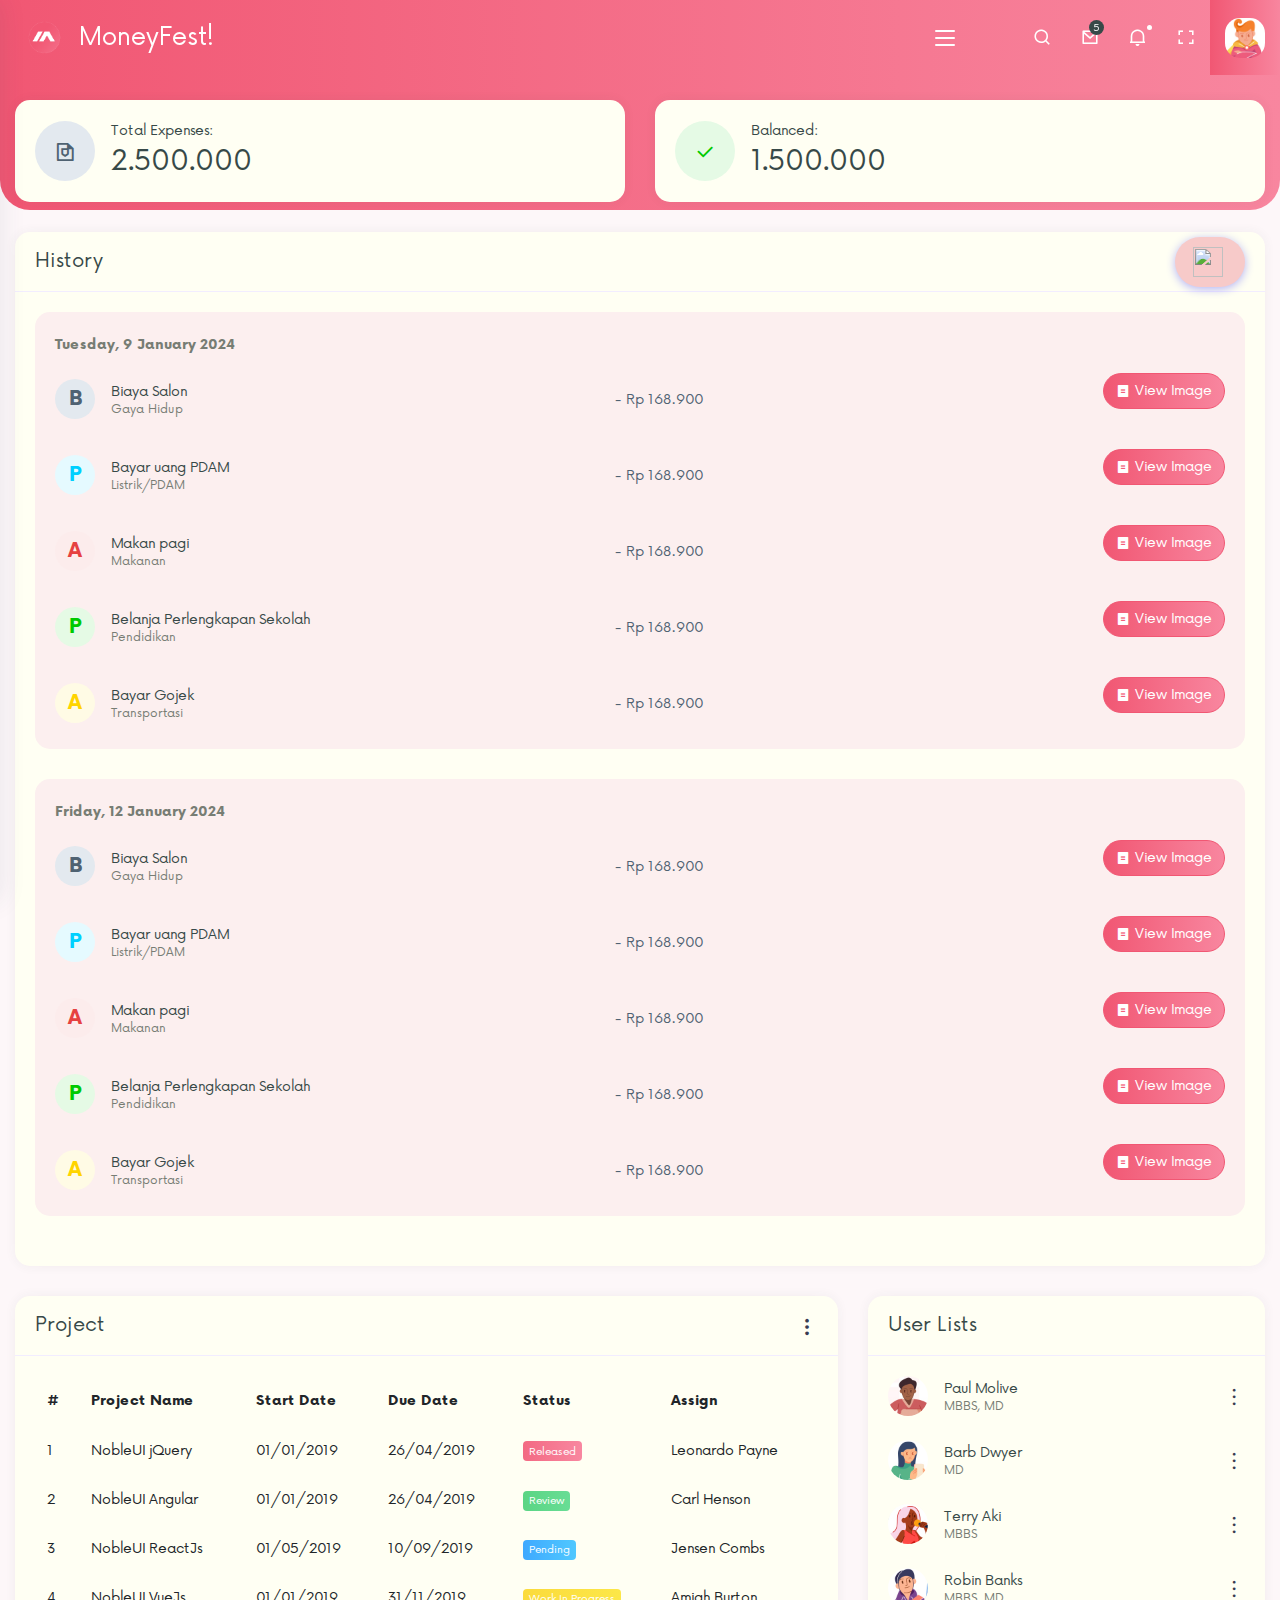
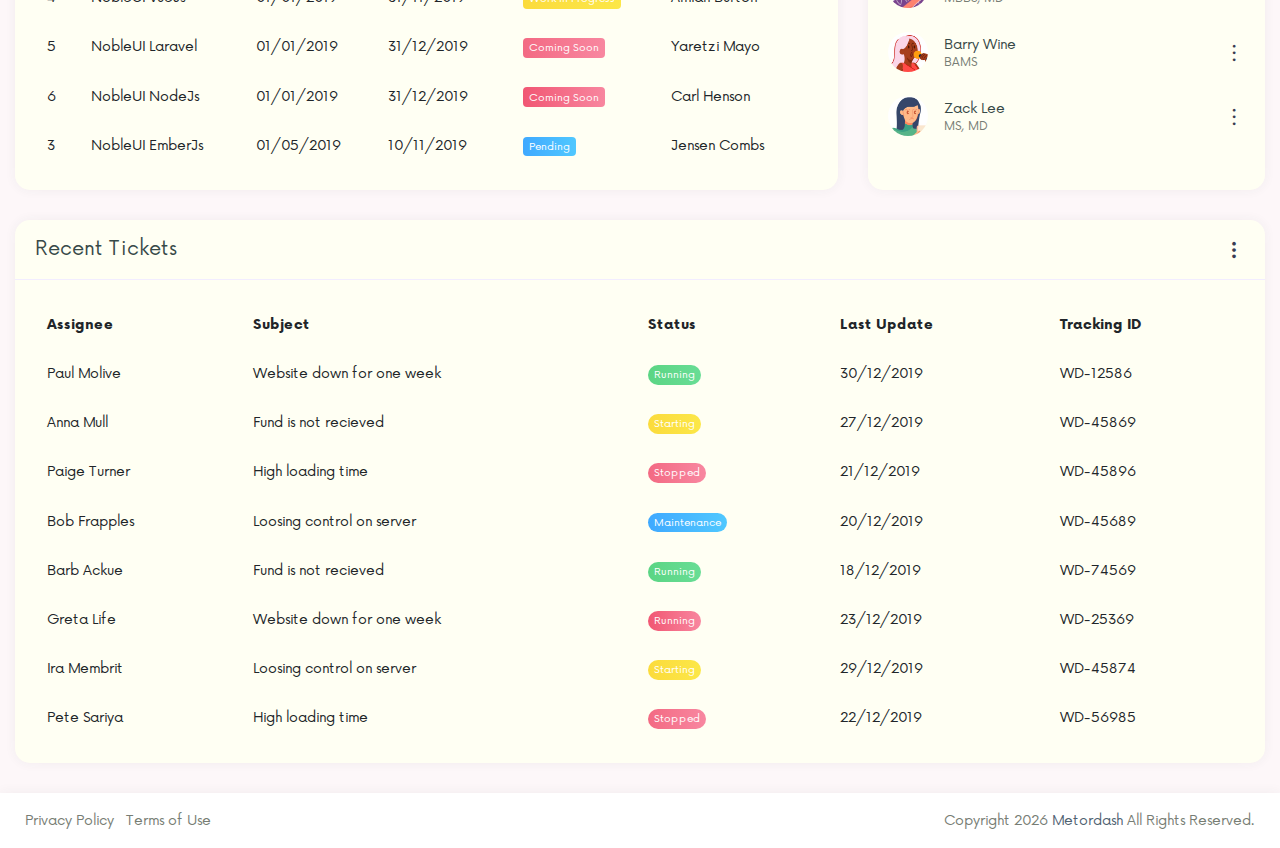
==== MoneyFest!/MoneyFest!/expenses.html @ 71929309 "First commit MoneyFest!" ====
<!doctype html>
<html lang="en">
   <head>
      <!-- Required meta tags -->
      <meta charset="utf-8">
      <meta name="viewport" content="width=device-width, initial-scale=1, shrink-to-fit=no">
      <title>MoneyFest! - Smart Financial Management</title>
      <!-- Favicon -->
      <link rel="shortcut icon" href="images/favicon.ico" />
      <!-- Bootstrap CSS -->
      <link rel="stylesheet" href="css/bootstrap.min.css">
      <!-- Typography CSS -->
      <link rel="stylesheet" href="css/typography.css">
      <!-- Style CSS -->
      <link rel="stylesheet" href="css/style.css">
      <!-- Responsive CSS -->
      <link rel="stylesheet" href="css/responsive.css">
   </head>
   <body class="header-top-bg">
      <!-- loader Start -->
      <div id="loading">
         
      </div>
      <!-- loader END -->
      <!-- Wrapper Start -->
      <div class="wrapper">
      <!-- Sidebar  -->
      <div class="iq-sidebar">
         <div class="iq-sidebar-logo d-flex justify-content-between">
            <a href="index.html">
            <img src="images/logo.gif" class="img-fluid" alt="">
            <span>MoneyFest!</span>
            </a>
            <div class="iq-menu-bt align-self-center">
               <div class="wrapper-menu">
                  <div class="line-menu half start"></div>
                  <div class="line-menu"></div>
                  <div class="line-menu half end"></div>
               </div>
            </div>
         </div>
         <div id="sidebar-scrollbar">
               <nav class="iq-sidebar-menu">
                  <ul id="iq-sidebar-toggle" class="iq-menu">
                     <li class="iq-menu-title"><i class="ri-separator"></i><span>Main</span></li>
                     <li><a href="index.html" class="iq-waves-effect"><i class="las la-home"></i><span>Home</span></a></li>
                     <li class="active">
                        <a href="#FinancialReporting" class="iq-waves-effect collapsed" data-toggle="collapse" aria-expanded="true"><i class="las la-check-square"></i><span>Financial Reporting</span><i class="ri-arrow-right-s-line iq-arrow-right"></i></a>                   
                        <ul id="FinancialReporting" class="iq-submenu collapse" data-parent="#iq-sidebar-toggle">
                           <li><a href="income.html">Income</a></li>
                           <li class="active"><a href="expenses.html">Expenses</a></li>
                           <li><a href="debts.html">Debts</a></li>
                           <li><a href="receivables.html">Receivables</a></li>
                           <li><a href="saving.html">Saving Funds</a></li>
                        </ul>
                     </li>
                     <li><a href="Reports.html" class="iq-waves-effect"><i class="las la-file-contract"></i><span>Financial Reports</span></a></li>
                     <li><a href="Analysis.html" class="iq-waves-effect"><i class="las la-chart-bar"></i><span>Financial Analysis</span></a></li>
                     <li><a href="forum.html" class="iq-waves-effect"><i class="las la-user-tie"></i><span>Discussion Forum</span></a></li>
                     <li><a href="chat.html" class="iq-waves-effect"><i class="las la-sms"></i><span>Expert Consultation</span></a></li>
                     <li>
                        <a href="#mailbox" class="iq-waves-effect collapsed" data-toggle="collapse" aria-expanded="false"><i class="las la-envelope-open"></i><span>Email</span><i class="ri-arrow-right-s-line iq-arrow-right"></i></a>
                        <ul id="mailbox" class="iq-submenu collapse" data-parent="#iq-sidebar-toggle">
                           <li><a href="app/index.html">Inbox</a></li>
                           <li><a href="app/email-compose.html">Email Compose</a></li>
                        </ul>
                     </li>
                        <li><a href="todo.html" class="iq-waves-effect"><i class="las la-check-square"></i><span>Todo</span></a></li>
                     <li>
                        <a href="#user-info" class="iq-waves-effect collapsed" data-toggle="collapse" aria-expanded="false"><i class="las la-user-tie"></i><span>User</span><i class="ri-arrow-right-s-line iq-arrow-right"></i></a>
                        <ul id="user-info" class="iq-submenu collapse" data-parent="#iq-sidebar-toggle">
                           <li><a href="profile.html">User Profile</a></li>
                           <li><a href="profile-edit.html">User Edit</a></li>
                           <li><a href="add-user.html">User Add</a></li>
                           <li><a href="user-list.html">User List</a></li>
                        </ul>
                     </li>
                     <li><a href="calendar.html" class="iq-waves-effect"><i class="las la-calendar"></i><span>Calendar</span></a></li>
                     <li><a href="chat.html" class="iq-waves-effect"><i class="las la-sms"></i><span>Chat</span></a></li>
                     <li>
                        <a href="#ecommerce" class="iq-waves-effect collapsed" data-toggle="collapse" aria-expanded="false"><i class="ri-shopping-cart-line"></i><span>E-commerce</span><i class="ri-arrow-right-s-line iq-arrow-right"></i></a>
                        <ul id="ecommerce" class="iq-submenu collapse" data-parent="#iq-sidebar-toggle">
                           <li><a href="e-commerce-product-list.html">Product Listing</a></li>
                           <li><a href="e-commerce-product-detail.html">Product Details</a></li>
                           <li><a href="e-commerce-checkout.html">Checkout</a></li>
                        </ul>
                     </li>
                     <li class="iq-menu-title"><i class="ri-separator"></i><span>Components</span></li>
                     <li>
                        <a href="#ui-elements" class="iq-waves-effect collapsed" data-toggle="collapse" aria-expanded="false"><i class="lab la-elementor"></i><span>UI Elements</span><i class="ri-arrow-right-s-line iq-arrow-right"></i></a>
                        <ul id="ui-elements" class="iq-submenu collapse" data-parent="#iq-sidebar-toggle">
                           <li><a href="ui-colors.html">colors</a></li>
                           <li><a href="ui-typography.html">Typography</a></li>
                           <li><a href="ui-alerts.html">Alerts</a></li>
                           <li><a href="ui-badges.html">Badges</a></li>
                           <li><a href="ui-breadcrumb.html">Breadcrumb</a></li>
                           <li><a href="ui-buttons.html">Buttons</a></li>
                           <li><a href="ui-cards.html">Cards</a></li>
                           <li><a href="ui-carousel.html">Carousel</a></li>
                           <li><a href="ui-embed-video.html">Video</a></li>
                           <li><a href="ui-grid.html">Grid</a></li>
                           <li><a href="ui-images.html">Images</a></li>
                           <li><a href="ui-list-group.html">list Group</a></li>
                           <li><a href="ui-media-object.html">Media</a></li>
                           <li><a href="ui-modal.html">Modal</a></li>
                           <li><a href="ui-notifications.html">Notifications</a></li>
                           <li><a href="ui-pagination.html">Pagination</a></li>
                           <li><a href="ui-popovers.html">Popovers</a></li>
                           <li><a href="ui-progressbars.html">Progressbars</a></li>
                           <li><a href="ui-tabs.html">Tabs</a></li>
                           <li><a href="ui-tooltips.html">Tooltips</a></li>
                        </ul>
                     </li>
                     <li>
                        <a href="#forms" class="iq-waves-effect collapsed" data-toggle="collapse" aria-expanded="false"><i class="las la-file-alt"></i><span>Forms</span><i class="ri-arrow-right-s-line iq-arrow-right"></i></a>
                        <ul id="forms" class="iq-submenu collapse" data-parent="#iq-sidebar-toggle">
                           <li><a href="form-layout.html">Form Elements</a></li>
                           <li><a href="form-validation.html">Form Validation</a></li>
                           <li><a href="form-switch.html">Form Switch</a></li>
                           <li><a href="form-chechbox.html">Form Checkbox</a></li>
                           <li><a href="form-radio.html">Form Radio</a></li>
                        </ul>
                     </li>
                     <li>
                        <a href="#forms-wizard" class="iq-waves-effect collapsed" data-toggle="collapse" aria-expanded="false"><i class="las la-database"></i><span>Forms Wizard</span><i class="ri-arrow-right-s-line iq-arrow-right"></i></a>
                           <ul id="forms-wizard" class="iq-submenu collapse" data-parent="#iq-sidebar-toggle">
                              <li><a href="form-wizard.html">Simple Wizard</a></li>
                              <li><a href="form-wizard-validate.html">Validate Wizard</a></li>
                              <li><a href="form-wizard-vertical.html">Vertical Wizard</a></li>
                           </ul>
                        </li>
                     <li>
                        <a href="#tables" class="iq-waves-effect collapsed" data-toggle="collapse" aria-expanded="false"><i class="las la-table"></i><span>Table</span><i class="ri-arrow-right-s-line iq-arrow-right"></i></a>
                        <ul id="tables" class="iq-submenu collapse" data-parent="#iq-sidebar-toggle">
                           <li><a href="tables-basic.html">Basic Tables</a></li>
                           <li><a href="data-table.html">Data Table</a></li>
                           <li><a href="table-editable.html">Editable Table</a></li>
                        </ul>
                     </li>
                     <li>
                        <a href="#charts" class="iq-waves-effect collapsed" data-toggle="collapse" aria-expanded="false"><i class="las la-chart-bar"></i><span>Charts</span><i class="ri-arrow-right-s-line iq-arrow-right"></i></a>
                        <ul id="charts" class="iq-submenu collapse" data-parent="#iq-sidebar-toggle">
                           <li><a href="chart-morris.html">Morris Chart</a></li>
                           <li><a href="chart-high.html">High Charts</a></li>
                           <li><a href="chart-am.html">Am Charts</a></li>
                           <li><a href="chart-apex.html">Apex Chart</a></li>
                        </ul>
                     </li>
                     <li>
                        <a href="#icons" class="iq-waves-effect collapsed" data-toggle="collapse" aria-expanded="false"><i class="las la-icons"></i><span>Icons</span><i class="ri-arrow-right-s-line iq-arrow-right"></i></a>
                        <ul id="icons" class="iq-submenu collapse" data-parent="#iq-sidebar-toggle">
                           <li><a href="icon-dripicons.html">Dripicons</a></li>
                           <li><a href="icon-fontawesome-5.html">Font Awesome 5</a></li>
                           <li><a href="icon-lineawesome.html">line Awesome</a></li>
                           <li><a href="icon-remixicon.html">Remixicon</a></li>
                           <li><a href="icon-unicons.html">unicons</a></li>
                        </ul>
                     </li>
                     <li class="iq-menu-title"><i class="ri-separator"></i><span>Pages</span></li>
                     <li>
                        <a href="#authentication" class="iq-waves-effect collapsed" data-toggle="collapse" aria-expanded="false"><i class="las la-file-contract"></i><span>Authentication</span><i class="ri-arrow-right-s-line iq-arrow-right"></i></a>
                        <ul id="authentication" class="iq-submenu collapse" data-parent="#iq-sidebar-toggle">
                           <li><a href="sign-in.html">Login</a></li>
                           <li><a href="sign-up.html">Register</a></li>
                           <li><a href="pages-recoverpw.html">Recover Password</a></li>
                           <li><a href="pages-confirm-mail.html">Confirm Mail</a></li>
                           <li><a href="pages-lock-screen.html">Lock Screen</a></li>
                        </ul>
                     </li>
                     <li>
                        <a href="#map" class="iq-waves-effect collapsed" data-toggle="collapse" aria-expanded="false"><i class="las la-map-marker"></i><span>Maps</span><i class="ri-arrow-right-s-line iq-arrow-right"></i></a>
                        <ul id="map" class="iq-submenu collapse" data-parent="#iq-sidebar-toggle">
                           <li><a href="pages-map.html">Google Map</a></li>
                           <li><a href="#">Vector Map</a></li>
                        </ul>
                     </li>
                     <li>
                        <a href="#extra-pages" class="iq-waves-effect collapsed" data-toggle="collapse" aria-expanded="false"><i class="lab la-codepen"></i><span>Extra Pages</span><i class="ri-arrow-right-s-line iq-arrow-right"></i></a>
                        <ul id="extra-pages" class="iq-submenu collapse" data-parent="#iq-sidebar-toggle">
                           <li><a href="pages-timeline.html">Timeline</a></li>
                           <li><a href="pages-invoice.html">Invoice</a></li>
                           <li><a href="blank-page.html">Blank Page</a></li>
                           <li><a href="pages-error.html">Error 404</a></li>
                           <li><a href="pages-error-500.html">Error 500</a></li>
                           <li><a href="pages-pricing.html">Pricing</a></li>
                           <li><a href="pages-pricing-one.html">Pricing 1</a></li>
                           <li><a href="pages-maintenance.html">Maintenance</a></li>
                           <li><a href="pages-comingsoon.html">Coming Soon</a></li>
                           <li><a href="pages-faq.html">Faq</a></li>
                        </ul>
                     </li>
                     <li>
                        <a href="#menu-level" class="iq-waves-effect collapsed" data-toggle="collapse" aria-expanded="false"><i class="ri-record-circle-line"></i><span>Menu Level</span><i class="ri-arrow-right-s-line iq-arrow-right"></i></a>
                        <ul id="menu-level" class="iq-submenu collapse" data-parent="#iq-sidebar-toggle">
                           <li><a href="#"><i class="ri-record-circle-line"></i>Menu 1</a></li>
                           <li><a href="#"><i class="ri-record-circle-line"></i>Menu 2</a></li>
                              <li>
                                 <a href="#sub-menu" class="iq-waves-effect collapsed" data-toggle="collapse" aria-expanded="false"><i class="ri-play-circle-line"></i><span>Sub-menu</span><i class="ri-arrow-right-s-line iq-arrow-right"></i></a>
                                 <ul id="sub-menu" class="iq-submenu iq-submenu-data collapse">
                                    <li><a href="#"><i class="ri-record-circle-line"></i>Sub-menu 1</a></li>
                                    <li><a href="#"><i class="ri-record-circle-line"></i>Sub-menu 2</a></li>
                                    <li><a href="#"><i class="ri-record-circle-line"></i>Sub-menu 3</a></li>
                                 </ul>
                              </li>
                           <li><a href="#"><i class="ri-record-circle-line"></i>Menu 3</a></li>
                           <li><a href="#"><i class="ri-record-circle-line"></i>Menu 4</a></li>
                        </ul>
                     </li>
                  </ul>
               </nav>
               <div class="p-3"></div>
            </div>
      </div>
      <!-- TOP Nav Bar -->
      <div class="iq-top-navbar">
         <div class="iq-navbar-custom">
            <div class="iq-sidebar-logo">
               <div class="top-logo">
                  <a href="index.html" class="logo">
                  <img src="images/logo.gif" class="img-fluid" alt="">
                  <span>MoneyFest!</span>
                  </a>
               </div>
            </div>
            <div class="navbar-breadcrumb">
               <h5 class="mb-0">Reporting of Expenses</h5>
               <nav aria-label="breadcrumb">
                  <ol class="breadcrumb">
                     <li class="breadcrumb-item"><a href="index.html">Financial Reporting</a></li>
                     <li class="breadcrumb-item active" aria-current="page">Expenses</li>
                  </ol>
               </nav>
            </div>
            <nav class="navbar navbar-expand-lg navbar-light p-0">
                  <button class="navbar-toggler" type="button" data-toggle="collapse" data-target="#navbarSupportedContent" aria-controls="navbarSupportedContent" aria-expanded="false" aria-label="Toggle navigation">
                  <i class="ri-menu-3-line"></i>
                  </button>
                  <div class="iq-menu-bt align-self-center">
                     <div class="wrapper-menu">
                        <div class="line-menu half start"></div>
                        <div class="line-menu"></div>
                        <div class="line-menu half end"></div>
                     </div>
                  </div>
                  <div class="collapse navbar-collapse" id="navbarSupportedContent">
                     <ul class="navbar-nav ml-auto navbar-list">
                        <li class="nav-item">
                           <a class="search-toggle iq-waves-effect" href="#"><i class="ri-search-line"></i></a>
                           <form action="#" class="search-box">
                              <input type="text" class="text search-input" placeholder="Type here to search..." />
                           </form>
                        </li>
                        <li class="nav-item dropdown">
                           <a href="#" class="search-toggle iq-waves-effect">
                              <i class="ri-mail-line"></i>
                              <span class="badge badge-pill badge-dark badge-up count-mail">5</span>
                           </a>
                           <div class="iq-sub-dropdown">
                              <div class="iq-card shadow-none m-0">
                                 <div class="iq-card-body p-0 ">
                                    <div class="bg-primary p-3">
                                       <h5 class="mb-0 text-white">All Messages<small class="badge  badge-light float-right pt-1">5</small></h5>
                                    </div>
                                    <a href="#" class="iq-sub-card" >
                                       <div class="media align-items-center">
                                          <div class="">
                                             <img class="avatar-40 rounded" src="images/user/01.jpg" alt="">
                                          </div>
                                          <div class="media-body ml-3">
                                             <h6 class="mb-0 ">Nik Emma Watson</h6>
                                             <small class="float-left font-size-12">13 Jun</small>
                                          </div>
                                       </div>
                                    </a>
                                    <a href="#" class="iq-sub-card" >
                                       <div class="media align-items-center">
                                          <div class="">
                                             <img class="avatar-40 rounded" src="images/user/02.jpg" alt="">
                                          </div>
                                          <div class="media-body ml-3">
                                             <h6 class="mb-0 ">Lorem Ipsum Watson</h6>
                                             <small class="float-left font-size-12">20 Apr</small>
                                          </div>
                                       </div>
                                    </a>
                                    <a href="#" class="iq-sub-card" >
                                       <div class="media align-items-center">
                                          <div class="">
                                             <img class="avatar-40 rounded" src="images/user/03.jpg" alt="">
                                          </div>
                                          <div class="media-body ml-3">
                                             <h6 class="mb-0 ">Why do we use it?</h6>
                                             <small class="float-left font-size-12">30 Jun</small>
                                          </div>
                                       </div>
                                    </a>
                                    <a href="#" class="iq-sub-card" >
                                       <div class="media align-items-center">
                                          <div class="">
                                             <img class="avatar-40 rounded" src="images/user/04.jpg" alt="">
                                          </div>
                                          <div class="media-body ml-3">
                                             <h6 class="mb-0 ">Variations Passages</h6>
                                             <small class="float-left font-size-12">12 Sep</small>
                                          </div>
                                       </div>
                                    </a>
                                    <a href="#" class="iq-sub-card" >
                                       <div class="media align-items-center">
                                          <div class="">
                                             <img class="avatar-40 rounded" src="images/user/05.jpg" alt="">
                                          </div>
                                          <div class="media-body ml-3">
                                             <h6 class="mb-0 ">Lorem Ipsum generators</h6>
                                             <small class="float-left font-size-12">5 Dec</small>
                                          </div>
                                       </div>
                                    </a>
                                 </div>
                              </div>
                           </div>
                        </li>
                        <!-- <li class="nav-item">
                           <a href="#" class="iq-waves-effect"><i class="ri-shopping-cart-2-line"></i></a>
                        </li> -->
                        <li class="nav-item">
                           <a href="#" class="search-toggle iq-waves-effect">
                              <i class="ri-notification-2-line"></i>
                              <span class="bg-danger dots"></span>
                           </a>
                           <div class="iq-sub-dropdown">
                              <div class="iq-card shadow-none m-0">
                                 <div class="iq-card-body p-0 ">
                                    <div class="bg-danger p-3">
                                       <h5 class="mb-0 text-white">All Notifications<small class="badge  badge-light float-right pt-1">4</small></h5>
                                    </div>
                                    <a href="#" class="iq-sub-card" >
                                       <div class="media align-items-center">
                                          <div class="media-body ml-3">
                                             <h6 class="mb-0 ">New Order Recieved</h6>
                                             <small class="float-right font-size-12">23 hrs ago</small>
                                             <p class="mb-0">Lorem is simply</p>
                                          </div>
                                       </div>
                                    </a>
                                    <a href="#" class="iq-sub-card" >
                                       <div class="media align-items-center">
                                          <div class="">
                                             <img class="avatar-40 rounded" src="images/user/01.jpg" alt="">
                                          </div>
                                          <div class="media-body ml-3">
                                             <h6 class="mb-0 ">Emma Watson Nik</h6>
                                             <small class="float-right font-size-12">Just Now</small>
                                             <p class="mb-0">95 MB</p>
                                          </div>
                                       </div>
                                    </a>
                                    <a href="#" class="iq-sub-card" >
                                       <div class="media align-items-center">
                                          <div class="">
                                             <img class="avatar-40 rounded" src="images/user/02.jpg" alt="">
                                          </div>
                                          <div class="media-body ml-3">
                                             <h6 class="mb-0 ">New customer is join</h6>
                                             <small class="float-right font-size-12">5 days ago</small>
                                             <p class="mb-0">Jond Nik</p>
                                          </div>
                                       </div>
                                    </a>
                                    <a href="#" class="iq-sub-card" >
                                       <div class="media align-items-center">
                                          <div class="">
                                             <img class="avatar-40" src="images/small/jpg.svg" alt="">
                                          </div>
                                          <div class="media-body ml-3">
                                             <h6 class="mb-0 ">Updates Available</h6>
                                             <small class="float-right font-size-12">Just Now</small>
                                             <p class="mb-0">120 MB</p>
                                          </div>
                                       </div>
                                    </a>
                                 </div>
                              </div>
                           </div>
                        </li>
                        <li class="nav-item iq-full-screen"><a href="#" class="iq-waves-effect" id="btnFullscreen"><i class="ri-fullscreen-line"></i></a></li>
                     </ul>
                  </div>
                  <ul class="navbar-list">
                     <li>
                        <a href="#" class="search-toggle iq-waves-effect bg-primary text-white"><img src="images/user/1.jpg" class="img-fluid rounded" alt="user"></a>
                        <div class="iq-sub-dropdown iq-user-dropdown">
                           <div class="iq-card shadow-none m-0">
                              <div class="iq-card-body p-0 ">
                                 <div class="bg-primary p-3">
                                    <h5 class="mb-0 text-white line-height">Hello Nik jone</h5>
                                    <span class="text-white font-size-12">Available</span>
                                 </div>
                                 <a href="profile.html" class="iq-sub-card iq-bg-primary-hover">
                                    <div class="media align-items-center">
                                       <div class="rounded iq-card-icon iq-bg-primary">
                                          <i class="ri-file-user-line"></i>
                                       </div>
                                       <div class="media-body ml-3">
                                          <h6 class="mb-0 ">My Profile</h6>
                                          <p class="mb-0 font-size-12">View personal profile details.</p>
                                       </div>
                                    </div>
                                 </a>
                                 <a href="profile-edit.html" class="iq-sub-card iq-bg-primary-success-hover">
                                    <div class="media align-items-center">
                                       <div class="rounded iq-card-icon iq-bg-success">
                                          <i class="ri-profile-line"></i>
                                       </div>
                                       <div class="media-body ml-3">
                                          <h6 class="mb-0 ">Edit Profile</h6>
                                          <p class="mb-0 font-size-12">Modify your personal details.</p>
                                       </div>
                                    </div>
                                 </a>
                                 <a href="account-setting.html" class="iq-sub-card iq-bg-primary-danger-hover">
                                    <div class="media align-items-center">
                                       <div class="rounded iq-card-icon iq-bg-danger">
                                          <i class="ri-account-box-line"></i>
                                       </div>
                                       <div class="media-body ml-3">
                                          <h6 class="mb-0 ">Account settings</h6>
                                          <p class="mb-0 font-size-12">Manage your account parameters.</p>
                                       </div>
                                    </div>
                                 </a>
                                 <a href="privacy-setting.html" class="iq-sub-card iq-bg-primary-secondary-hover">
                                    <div class="media align-items-center">
                                       <div class="rounded iq-card-icon iq-bg-secondary">
                                          <i class="ri-lock-line"></i>
                                       </div>
                                       <div class="media-body ml-3">
                                          <h6 class="mb-0 ">Privacy Settings</h6>
                                          <p class="mb-0 font-size-12">Control your privacy parameters.</p>
                                       </div>
                                    </div>
                                 </a>
                                 <div class="d-inline-block w-100 text-center p-3">
                                    <a class="iq-bg-danger iq-sign-btn" href="sign-in.html" role="button">Sign out<i class="ri-login-box-line ml-2"></i></a>
                                 </div>
                              </div>
                           </div>
                        </div>
                     </li>
                  </ul>
               </nav>
         </div>
      </div>
      <!-- TOP Nav Bar END -->


      <!-- Page Content  -->
      <div id="content-page" class="content-page">
         <div class="container-fluid">
            <div class="row">
               <!-- <div class="col-lg-7">
                  <div class="iq-card iq-card-block iq-card-stretch iq-card-height">
                     <div class="iq-card-header d-flex justify-content-between">
                        <div class="iq-header-title">
                           <h4 class="card-title">Task by Team</h4>
                        </div>
                     </div>
                     <div class="iq-card-body">
                        <div id="chart-task" style="height: 370px;"></div>
                     </div>
                  </div>
               </div> -->
               <div class="col-lg-12">
                  <div class="row">
                     <div class="col-sm-6">
                        <div class="iq-card iq-card-block iq-card-stretch iq-card-height">
                           <div class="iq-card-body tasks-box">
                              <div class="d-flex align-items-center">                                 
                                 <a href="#" class="iq-icon-box rounded-circle iq-bg-primary mr-3">
                                    <i class="ri-file-shield-line"></i>
                                 </a>
                                 <div>
                                    <h6>Total Expenses:</h6>
                                    <h3>2.500.000</h3>
                                 </div>
                              </div>
                           </div>
                        </div>
                     </div>
                     <div class="col-sm-6">
                        <div class="iq-card iq-card-block iq-card-stretch iq-card-height">
                           <div class="iq-card-body tasks-box">
                              <div class="d-flex align-items-center">                                 
                                 <a href="#" class="iq-icon-box rounded-circle iq-bg-success mr-3">
                                    <i class="ri-check-line"></i>
                                 </a>
                                 <div>
                                    <h6>Balanced:</h6>
                                    <h3>1.500.000</h3>
                                 </div>
                              </div>
                           </div>
                        </div>
                     </div>
                     <!-- <div class="col-sm-6">
                        <div class="iq-card iq-card-block iq-card-stretch iq-card-height">
                           <div class="iq-card-body tasks-box">
                              <div class="d-flex align-items-center">                                 
                                 <a href="#" class="iq-icon-box rounded-circle iq-bg-info mr-3">
                                    <i class="ri-ball-pen-line"></i>
                                 </a>
                                 <div>
                                    <h6>In Progress:</h6>
                                    <h3>500</h3>
                                 </div>
                              </div>
                           </div>
                        </div>
                     </div>
                     <div class="col-sm-6">
                        <div class="iq-card iq-card-block iq-card-stretch iq-card-height">
                           <div class="iq-card-body tasks-box">
                              <div class="d-flex align-items-center">                                 
                                 <a href="#" class="iq-icon-box rounded-circle iq-bg-danger mr-3">
                                    <i class="ri-close-line"></i>
                                 </a>
                                 <div>
                                    <h6>Overdue:</h6>
                                    <h3>500</h3>
                                 </div>
                              </div>
                           </div>
                        </div>
                     </div> -->
                     <!-- <div class="col-sm-12">
                        <div class="iq-card iq-card-block iq-card-stretch iq-card-height">
                           <div class="iq-card-header d-flex justify-content-between">
                              <div class="iq-header-title">
                                 <h4 class="card-title">Top inquiries</h4>
                              </div>
                           </div>
                           <div class="iq-card-body tasks-box">
                              <div class="d-flex align-items-center judtify-content-between mb-3">
                                 <h5 class="col-sm-6 pl-0">UI/UX Design</h5>
                                 <div class="col-sm-6 p-0 iq-progress-bar">
                                    <span class="bg-primary" data-percent="65" ></span>
                                 </div>
                              </div>
                              <div class="d-flex align-items-center judtify-content-between mb-3">
                                 <h5 class="col-sm-6 pl-0">Product Design</h5>
                                 <div class="col-sm-6 p-0 iq-progress-bar">
                                    <span class="bg-info" data-percent="35" ></span>
                                 </div>
                              </div>
                              <div class="d-flex align-items-center judtify-content-between">
                                 <h5 class="col-sm-6 pl-0">Testing</h5>
                                 <div class="col-sm-6 p-0 iq-progress-bar">
                                    <span class="bg-success" data-percent="80" ></span>
                                 </div>
                              </div>
                           </div>
                        </div>
                     </div> -->
                  </div>
               </div>
            </div>
            <div class="row">
               <!-- <div class="col-md-4">
                  <div class="iq-card iq-card-block iq-card-stretch iq-card-height">
                     <div class="iq-card-body">
                        <div id="chart-home3-01"></div>
                     </div>
                  </div>
               </div>
               <div class="col-md-4">
                  <div class="iq-card iq-card-block iq-card-stretch iq-card-height">
                     <div class="iq-card-header d-flex justify-content-between">
                        <div class="iq-header-title">
                           <h4 class="card-title">Ongoing Tsk</h4>
                        </div>
                     </div>
                     <div class="iq-card-body">
                        <ul class="task-lists m-0 p-0">
                           <li class="d-flex mb-4 align-items-center">
                              <div class="user-img img-fluid"><img src="images/user/01.jpg" alt="story-img" class="rounded-circle avatar-40"></div>
                              <div class="media-support-info ml-3">
                                 <h6>Make New Home Page</h6>
                                 <p class="mb-0 font-size-12">Feb 14, 2020</p>
                              </div>
                           </li> 
                           <li class="d-flex mb-4 align-items-center">
                              <div class="user-img img-fluid"><img src="images/user/02.jpg" alt="story-img" class="rounded-circle avatar-40"></div>
                              <div class="media-support-info ml-3">
                                 <h6>Redesign the Dashboard</h6>
                                 <p class="mb-0 font-size-12">Feb 12, 2020</p>
                              </div>
                           </li>
                           <li class="d-flex mb-4 align-items-center">
                              <div class="user-img img-fluid"><img src="images/user/03.jpg" alt="story-img" class="rounded-circle avatar-40"></div>
                              <div class="media-support-info ml-3">
                                 <h6>Analysis New Product</h6>
                                 <p class="mb-0 font-size-12">Feb 10, 2020</p>
                              </div>
                           </li>
                           <li class="d-flex mb-4 align-items-center">
                              <div class="user-img img-fluid"><img src="images/user/04.jpg" alt="story-img" class="rounded-circle avatar-40"></div>
                              <div class="media-support-info ml-3">
                                 <h6>Ubdate Dashboard 3</h6>
                                 <p class="mb-0 font-size-12">Feb 12, 2020</p>
                              </div>
                           </li>
                           <li class="d-flex align-items-center">
                              <div class="user-img img-fluid"><img src="images/user/05.jpg" alt="story-img" class="rounded-circle avatar-40"></div>
                              <div class="media-support-info ml-3">
                                 <h6>Salve Support Tikit</h6>
                                 <p class="mb-0 font-size-12">Feb 14, 2020</p>
                              </div>
                           </li>                            
                        </ul>
                     </div>
                  </div>
               </div> -->
               <div class="col-md-12">
                  <div class="iq-card iq-card-block iq-card-stretch iq-card-height">
                     <div class="iq-card-header d-flex justify-content-between">
                        <div class="iq-header-title">
                           <h4 class="card-title">History</h4>
                        </div>

                        <!-- <button type="button" class="btn btn-primary mb-3"><i class="las la-pen pr-0"></i></button> -->
                        <!-- <button type="button" class="btn btn-primary rounded-pill mb-3">
                           <div>
                              <a class="iq-icons-list" href="#"><i class="las la-pen"></i></a>
                           </div>

                        </button> -->
                        <!-- <button class="btn btn-primary btn-lg btn-block col-md-1 font-size-16 p-3" data-target="#compose-email-popup" data-toggle="modal">
                           <i class="ri-send-plane-line mr-2"></i>
                           New Message
                       </button> -->
                       
                       <div class="large-FAB" type="button" data-toggle="modal" data-target=".bd-example-modal-xl">
                        <div class="state-layer"><img class="icon" src="https://c.animaapp.com/uU0Ui5cS/img/icon-1.svg" /></div>

                        <!-- Extra large modal -->
                       <div class="modal fade bd-example-modal-xl" tabindex="-1" role="dialog"   aria-hidden="true">
                          <div class="modal-dialog modal-xl">
                             <div class="modal-content">
                                <div class="modal-header">
                                   <h5 class="modal-title">Modal title</h5>
                                   <button type="button" class="close" data-dismiss="modal" aria-label="Close">
                                   <span aria-hidden="true">&times;</span>
                                   </button>
                                </div>
                                <div class="modal-body">
                                   <p>Modal body text goes here.</p>
                                </div>
                                <div class="modal-footer">
                                   <button type="button" class="btn btn-secondary" data-dismiss="modal">Close</button>
                                   <button type="button" class="btn btn-primary">Save changes</button>
                                </div>
                             </div>
                          </div>
                       </div>

                       </div>
                     
                     </div>
                     <div class="iq-card-body">
                        <div class="iq-card iq-card-block iq-card-stretch iq-card-height-half" style="background-color: transparent; box-shadow: none;">
                        <div class="iq-card-body rounded" style="background-color:#fcefef">
                        <p class="breadcrumb-item"><b>Tuesday, 9 January 2024</b></p>
                        <ul class="task-lists m-0 p-0">
                           <li class="d-flex mb-4 align-items-center">
                              <div class="profile-icon iq-bg-primary"><span>B</span></div>
                              <div class="media-support-info ml-3">
                                 <h6>Biaya Salon</h6>
                                 <p class="mb-0 font-size-12">Gaya Hidup</p>
                              </div>
                              <div class="media-support-info ml-3">
                                 <p class="text-primary mb-0"> - Rp 168.900 </p>
                              </div>
                              <div class="revenue-amount">
                                 <button type="button" class="btn mb-3 btn-primary rounded-pill"><i class="ri-bill-fill"></i>View Image</button>
                              </div>
                           </li> 
                           <li class="d-flex mb-4 align-items-center">
                              <div class="profile-icon iq-bg-info"><span>P</span></div>
                              <div class="media-support-info ml-3">
                                 <h6>Bayar uang PDAM</h6>
                                 <p class="mb-0 font-size-12">Listrik/PDAM</p>
                              </div>
                              <div class="media-support-info ml-3">
                                 <p class="text-primary mb-0"> - Rp 168.900 </p>
                              </div>
                              <div class="revenue-amount">
                                 <button type="button" class="btn mb-3 btn-primary rounded-pill"><i class="ri-bill-fill"></i>View Image</button>
                              </div>
                           </li>
                           <li class="d-flex mb-4 align-items-center">
                              <div class="profile-icon iq-bg-danger"><span>A</span></div>
                              <div class="media-support-info ml-3">
                                 <h6>Makan pagi</h6>
                                 <p class="mb-0 font-size-12">Makanan</p>
                              </div>
                              <div class="media-support-info ml-3">
                                 <p class="text-primary mb-0"> - Rp 168.900 </p>
                              </div>
                              <div class="revenue-amount">
                                 <button type="button" class="btn mb-3 btn-primary rounded-pill"><i class="ri-bill-fill"></i>View Image</button>
                              </div>
                           </li>
                           <li class="d-flex mb-4 align-items-center">
                              <div class="profile-icon iq-bg-success"><span>P</span></div>
                              <div class="media-support-info ml-3">
                                 <h6>Belanja Perlengkapan Sekolah</h6>
                                 <p class="mb-0 font-size-12">Pendidikan</p>
                              </div>
                              <div class="media-support-info ml-3">
                                 <p class="text-primary mb-0"> - Rp 168.900 </p>
                              </div>
                              <div class="revenue-amount">
                                 <button type="button" class="btn mb-3 btn-primary rounded-pill"><i class="ri-bill-fill"></i>View Image</button>
                              </div>
                           </li>
                           <li class="d-flex align-items-center">
                              <div class="profile-icon iq-bg-warning"><span>A</span></div>
                              <div class="media-support-info ml-3">
                                 <h6>Bayar Gojek</h6>
                                 <p class="mb-0 font-size-12">Transportasi</p>
                              </div>
                              <div class="media-support-info ml-3">
                                 <p class="text-primary mb-0"> - Rp 168.900 </p>
                              </div>
                              <div class="revenue-amount">
                                 <button type="button" class="btn mb-3 btn-primary rounded-pill"><i class="ri-bill-fill"></i>View Image</button>
                              </div>
                           </li>                            
                        </ul>
                        </div>
                        </div>

                        <div class="iq-card iq-card-block iq-card-stretch iq-card-height-half" style="background-color: transparent; box-shadow: none;">
                           <div class="iq-card-body rounded" style="background-color:#fcefef">
                           <p class="breadcrumb-item"><b>Friday, 12 January 2024</b></p>
                           <ul class="task-lists m-0 p-0">
                              <li class="d-flex mb-4 align-items-center">
                                 <div class="profile-icon iq-bg-primary"><span>B</span></div>
                                 <div class="media-support-info ml-3">
                                    <h6>Biaya Salon</h6>
                                    <p class="mb-0 font-size-12">Gaya Hidup</p>
                                 </div>
                                 <div class="media-support-info ml-3">
                                    <p class="text-primary mb-0"> - Rp 168.900 </p>
                                 </div>
                                 <div class="revenue-amount">
                                    <button type="button" class="btn mb-3 btn-primary rounded-pill"><i class="ri-bill-fill"></i>View Image</button>
                                 </div>
                              </li> 
                              <li class="d-flex mb-4 align-items-center">
                                 <div class="profile-icon iq-bg-info"><span>P</span></div>
                                 <div class="media-support-info ml-3">
                                    <h6>Bayar uang PDAM</h6>
                                    <p class="mb-0 font-size-12">Listrik/PDAM</p>
                                 </div>
                                 <div class="media-support-info ml-3">
                                    <p class="text-primary mb-0"> - Rp 168.900 </p>
                                 </div>
                                 <div class="revenue-amount">
                                    <button type="button" class="btn mb-3 btn-primary rounded-pill"><i class="ri-bill-fill"></i>View Image</button>
                                 </div>
                              </li>
                              <li class="d-flex mb-4 align-items-center">
                                 <div class="profile-icon iq-bg-danger"><span>A</span></div>
                                 <div class="media-support-info ml-3">
                                    <h6>Makan pagi</h6>
                                    <p class="mb-0 font-size-12">Makanan</p>
                                 </div>
                                 <div class="media-support-info ml-3">
                                    <p class="text-primary mb-0"> - Rp 168.900 </p>
                                 </div>
                                 <div class="revenue-amount">
                                    <button type="button" class="btn mb-3 btn-primary rounded-pill"><i class="ri-bill-fill"></i>View Image</button>
                                 </div>
                              </li>
                              <li class="d-flex mb-4 align-items-center">
                                 <div class="profile-icon iq-bg-success"><span>P</span></div>
                                 <div class="media-support-info ml-3">
                                    <h6>Belanja Perlengkapan Sekolah</h6>
                                    <p class="mb-0 font-size-12">Pendidikan</p>
                                 </div>
                                 <div class="media-support-info ml-3">
                                    <p class="text-primary mb-0"> - Rp 168.900 </p>
                                 </div>
                                 <div class="revenue-amount">
                                    <button type="button" class="btn mb-3 btn-primary rounded-pill"><i class="ri-bill-fill"></i>View Image</button>
                                 </div>
                              </li>
                              <li class="d-flex align-items-center">
                                 <div class="profile-icon iq-bg-warning"><span>A</span></div>
                                 <div class="media-support-info ml-3">
                                    <h6>Bayar Gojek</h6>
                                    <p class="mb-0 font-size-12">Transportasi</p>
                                 </div>
                                 <div class="media-support-info ml-3">
                                    <p class="text-primary mb-0"> - Rp 168.900 </p>
                                 </div>
                                 <div class="revenue-amount">
                                    <button type="button" class="btn mb-3 btn-primary rounded-pill"><i class="ri-bill-fill"></i>View Image</button>
                                 </div>
                              </li>                            
                           </ul>
                           </div>
                           </div>
                        

                     </div>
                  </div>
               </div>
            </div>
            <div class="row">
               <div class="col-md-8">
                  <div class="iq-card iq-card-block iq-card-stretch iq-card-height">
                     <div class="iq-card-header d-flex justify-content-between">
                        <div class="iq-header-title">
                           <h4 class="card-title">Project</h4>
                        </div>
                        <div class="iq-card-header-toolbar d-flex align-items-center">
                           <div class="dropdown">
                              <span class="dropdown-toggle text-primary" id="dropdownMenuButton01" data-toggle="dropdown">
                              <i class="ri-more-2-fill"></i>
                              </span>
                              <div class="dropdown-menu dropdown-menu-right" aria-labelledby="dropdownMenuButton01">
                                 <a class="dropdown-item" href="#"><i class="ri-eye-fill mr-2"></i>View</a>
                                 <a class="dropdown-item" href="#"><i class="ri-delete-bin-6-fill mr-2"></i>Delete</a>
                                 <a class="dropdown-item" href="#"><i class="ri-pencil-fill mr-2"></i>Edit</a>
                                 <a class="dropdown-item" href="#"><i class="ri-printer-fill mr-2"></i>Print</a>
                                 <a class="dropdown-item" href="#"><i class="ri-file-download-fill mr-2"></i>Download</a>
                              </div>
                           </div>
                        </div>
                     </div>
                     <div class="iq-card-body">
                        <div class="table-responsive">
                           <table class="table mb-0 table-borderless">
                             <thead>
                               <tr>
                                 <th scope="col">#</th>
                                 <th scope="col">Project Name</th>
                                 <th scope="col">Start Date</th>
                                 <th scope="col">Due Date</th>
                                 <th scope="col">Status</th>
                                 <th scope="col">Assign</th>
                               </tr>
                             </thead>
                             <tbody>
                               <tr>
                                 <td>1</td>
                                 <td>NobleUI jQuery</td>
                                 <td>01/01/2019</td>
                                 <td>26/04/2019</td>
                                 <td><span class="badge badge-danger">Released</span></td>
                                 <td>Leonardo Payne</td>
                               </tr>
                               <tr>
                                 <td>2</td>
                                 <td>NobleUI Angular</td>
                                 <td>01/01/2019</td>
                                 <td>26/04/2019</td>
                                 <td><span class="badge badge-success">Review</span></td>
                                 <td>Carl Henson</td>
                               </tr>
                               <tr>
                                 <td>3</td>
                                 <td>NobleUI ReactJs</td>
                                 <td>01/05/2019</td>
                                 <td>10/09/2019</td>
                                 <td><span class="badge badge-info">Pending</span></td>
                                 <td>Jensen Combs</td>
                               </tr>
                               <tr>
                                 <td>4</td>
                                 <td>NobleUI VueJs</td>
                                 <td>01/01/2019</td>
                                 <td>31/11/2019</td>
                                 <td><span class="badge badge-warning text-white">Work in Progress</span>
                                 </td>
                                 <td>Amiah Burton</td>
                               </tr>
                               <tr>
                                 <td>5</td>
                                 <td>NobleUI Laravel</td>
                                 <td>01/01/2019</td>
                                 <td>31/12/2019</td>
                                 <td><span class="badge badge-danger">Coming soon</span></td>
                                 <td>Yaretzi Mayo</td>
                               </tr>
                               <tr>
                                 <td>6</td>
                                 <td>NobleUI NodeJs</td>
                                 <td>01/01/2019</td>
                                 <td>31/12/2019</td>
                                 <td><span class="badge badge-primary">Coming soon</span></td>
                                 <td>Carl Henson</td>
                               </tr>
                               <tr>
                                 <td>3</td>
                                 <td>NobleUI EmberJs</td>
                                 <td>01/05/2019</td>
                                 <td>10/11/2019</td>
                                 <td><span class="badge badge-info">Pending</span></td>
                                 <td>Jensen Combs</td>
                               </tr>
                             </tbody>
                           </table>
                         </div>
                     </div>
                  </div>
               </div>
               <div class="col-md-4">
                  <div class="iq-card iq-card-block iq-card-stretch iq-card-height">
                     <div class="iq-card-header d-flex justify-content-between">
                        <div class="iq-header-title">
                           <h4 class="card-title">User Lists</h4>
                        </div>
                     </div>
                     <div class="iq-card-body">
                        <ul class="perfomer-lists m-0 p-0">
                              <li class="d-flex mb-4 align-items-center">
                                 <div class="user-img img-fluid"><img src="images/user/01.jpg" alt="story-img" class="rounded-circle avatar-40"></div>
                                 <div class="media-support-info ml-3">
                                    <h6>Paul Molive</h6>
                                    <p class="mb-0 font-size-12">MBBS, MD</p>
                                 </div>
                                 <div class="iq-card-header-toolbar d-flex align-items-center">
                                    <div class="dropdown">
                                       <span class="dropdown-toggle text-primary" id="dropdownMenuButton41" data-toggle="dropdown" aria-expanded="false" role="button">
                                          <i class="ri-more-2-line"></i>
                                       </span>
                                       <div class="dropdown-menu dropdown-menu-right" style="">
                                          <a class="dropdown-item" href="#"><i class="ri-eye-line mr-2"></i>View</a>
                                          <a class="dropdown-item" href="#"><i class="ri-bookmark-line mr-2"></i>Appointment</a>
                                       </div>
                                    </div>
                                 </div>
                              </li> 
                              <li class="d-flex mb-4 align-items-center">
                                 <div class="user-img img-fluid"><img src="images/user/02.jpg" alt="story-img" class="rounded-circle avatar-40"></div>
                                 <div class="media-support-info ml-3">
                                    <h6>Barb Dwyer</h6>
                                    <p class="mb-0 font-size-12">MD</p>
                                 </div>
                                 <div class="iq-card-header-toolbar d-flex align-items-center">
                                    <div class="dropdown show">
                                       <span class="dropdown-toggle text-primary" id="dropdownMenuButton42" data-toggle="dropdown" aria-expanded="true" role="button">
                                          <i class="ri-more-2-line"></i>
                                       </span>
                                       <div class="dropdown-menu dropdown-menu-right">
                                          <a class="dropdown-item" href="#"><i class="ri-eye-line mr-2"></i>View</a>
                                          <a class="dropdown-item" href="#"><i class="ri-bookmark-line mr-2"></i>Appointment</a>
                                       </div>
                                    </div>
                                 </div>
                              </li>
                              <li class="d-flex mb-4 align-items-center">
                                 <div class="user-img img-fluid"><img src="images/user/03.jpg" alt="story-img" class="rounded-circle avatar-40"></div>
                                 <div class="media-support-info ml-3">
                                    <h6>Terry Aki</h6>
                                    <p class="mb-0 font-size-12">MBBS</p>
                                 </div>
                                 <div class="iq-card-header-toolbar d-flex align-items-center">
                                    <div class="dropdown show">
                                       <span class="dropdown-toggle text-primary" id="dropdownMenuButton43" data-toggle="dropdown" aria-expanded="true" role="button">
                                          <i class="ri-more-2-line"></i>
                                       </span>
                                       <div class="dropdown-menu dropdown-menu-right">
                                          <a class="dropdown-item" href="#"><i class="ri-eye-line mr-2"></i>View</a>
                                          <a class="dropdown-item" href="#"><i class="ri-bookmark-line mr-2"></i>Appointment</a>
                                       </div>
                                    </div>
                                 </div>
                              </li>
                              <li class="d-flex mb-4 align-items-center">
                                 <div class="user-img img-fluid"><img src="images/user/04.jpg" alt="story-img" class="rounded-circle avatar-40"></div>
                                 <div class="media-support-info ml-3">
                                    <h6>Robin Banks</h6>
                                    <p class="mb-0 font-size-12">MBBS, MD</p>
                                 </div>
                                 <div class="iq-card-header-toolbar d-flex align-items-center">
                                    <div class="dropdown show">
                                       <span class="dropdown-toggle text-primary" id="dropdownMenuButton44" data-toggle="dropdown" aria-expanded="true" role="button">
                                          <i class="ri-more-2-line"></i>
                                       </span>
                                       <div class="dropdown-menu dropdown-menu-right">
                                          <a class="dropdown-item" href="#"><i class="ri-eye-line mr-2"></i>View</a>
                                          <a class="dropdown-item" href="#"><i class="ri-bookmark-line mr-2"></i>Appointment</a>
                                       </div>
                                    </div>
                                 </div>
                              </li>
                              <li class="d-flex mb-4 align-items-center">
                                 <div class="user-img img-fluid"><img src="images/user/05.jpg" alt="story-img" class="rounded-circle avatar-40"></div>
                                 <div class="media-support-info ml-3">
                                    <h6>Barry Wine</h6>
                                    <p class="mb-0 font-size-12">BAMS</p>
                                 </div>
                                 <div class="iq-card-header-toolbar d-flex align-items-center">
                                    <div class="dropdown show">
                                       <span class="dropdown-toggle text-primary" id="dropdownMenuButton45" data-toggle="dropdown" aria-expanded="true" role="button">
                                          <i class="ri-more-2-line"></i>
                                       </span>
                                       <div class="dropdown-menu dropdown-menu-right">
                                          <a class="dropdown-item" href="#"><i class="ri-eye-line mr-2"></i>View</a>
                                          <a class="dropdown-item" href="#"><i class="ri-bookmark-line mr-2"></i>Appointment</a>
                                       </div>
                                    </div>
                                 </div>
                              </li>
                              <li class="d-flex mb-4 align-items-center">
                                 <div class="user-img img-fluid"><img src="images/user/06.jpg" alt="story-img" class="rounded-circle avatar-40"></div>
                                 <div class="media-support-info ml-3">
                                    <h6>Zack Lee</h6>
                                    <p class="mb-0 font-size-12">MS, MD</p>
                                 </div>
                                 <div class="iq-card-header-toolbar d-flex align-items-center">
                                    <div class="dropdown show">
                                       <span class="dropdown-toggle text-primary" id="dropdownMenuButton46" data-toggle="dropdown" aria-expanded="true" role="button">
                                          <i class="ri-more-2-line"></i>
                                       </span>
                                       <div class="dropdown-menu dropdown-menu-right">
                                          <a class="dropdown-item" href="#"><i class="ri-eye-line mr-2"></i>View</a>
                                          <a class="dropdown-item" href="#"><i class="ri-bookmark-line mr-2"></i>Appointment</a>
                                       </div>
                                    </div>
                                 </div>
                              </li>                             
                           </ul>
                     </div>
                  </div>
               </div>
            </div>
            <div class="row">
               <div class="col-sm-12">
                  <div class="iq-card iq-card-block iq-card-stretch iq-card-height">
                     <div class="iq-card-header d-flex justify-content-between">
                        <div class="iq-header-title">
                           <h4 class="card-title">Recent Tickets</h4>
                        </div>
                        <div class="iq-card-header-toolbar d-flex align-items-center">
                           <div class="dropdown">
                              <span class="dropdown-toggle text-primary" id="dropdownMenuButton-5" data-toggle="dropdown">
                              <i class="ri-more-2-fill"></i>
                              </span>
                              <div class="dropdown-menu dropdown-menu-right" aria-labelledby="dropdownMenuButton-5">
                                 <a class="dropdown-item" href="#"><i class="ri-eye-fill mr-2"></i>View</a>
                                 <a class="dropdown-item" href="#"><i class="ri-delete-bin-6-fill mr-2"></i>Delete</a>
                                 <a class="dropdown-item" href="#"><i class="ri-pencil-fill mr-2"></i>Edit</a>
                                 <a class="dropdown-item" href="#"><i class="ri-printer-fill mr-2"></i>Print</a>
                                 <a class="dropdown-item" href="#"><i class="ri-file-download-fill mr-2"></i>Download</a>
                              </div>
                           </div>
                        </div>
                     </div>
                     <div class="iq-card-body">
                        <div class="table-responsive">
                           <table class="table mb-0 table-borderless">
                              <thead>
                                 <tr>
                                    <th scope="col">Assignee</th>
                                    <th scope="col">Subject</th>
                                    <th scope="col">Status</th>
                                    <th scope="col">Last Update</th>
                                    <th scope="col">Tracking ID</th>

                                 </tr>
                              </thead>
                              <tbody>
                                 <tr>
                                    <td>Paul Molive</td>
                                    <td>Website down for one week</td>
                                    <td>
                                       <div class="badge badge-pill badge-success">Running</div>
                                    </td>
                                    <td>30/12/2019</td>
                                    <td>WD-12586</td>
                                 </tr>
                                 <tr>
                                    <td>Anna Mull</td>
                                    <td>Fund is not recieved</td>
                                    <td>
                                       <div class="badge badge-pill badge-warning text-white">Starting</div>
                                    </td>
                                    <td>27/12/2019</td>
                                    <td>WD-45869</td>
                                 </tr>
                                 <tr>
                                    <td>Paige Turner</td>
                                    <td>High loading time</td>
                                    <td>
                                       <div class="badge badge-pill badge-danger">Stopped</div>
                                    </td>
                                    <td>21/12/2019</td>
                                    <td>WD-45896</td>
                                 </tr>
                                 <tr>
                                    <td>Bob Frapples</td>
                                    <td>Loosing control on server</td>
                                    <td>
                                       <div class="badge badge-pill badge-info">Maintenance</div>
                                    </td>
                                    <td>20/12/2019</td>
                                    <td>WD-45689</td>
                                 </tr>
                                 <tr>
                                    <td>Barb Ackue</td>
                                    <td>Fund is not recieved</td>
                                    <td>
                                       <div class="badge badge-pill badge-success">Running</div>
                                    </td>
                                    <td>18/12/2019</td>
                                    <td>WD-74569</td>
                                 </tr>
                                 <tr>
                                    <td>Greta Life</td>
                                    <td>Website down for one week</td>
                                    <td>
                                       <div class="badge badge-pill badge-primary">Running</div>
                                    </td>
                                    <td>23/12/2019</td>
                                    <td>WD-25369</td>
                                 </tr>
                                 <tr>
                                    <td>Ira Membrit</td>
                                    <td>Loosing control on server</td>
                                    <td>
                                       <div class="badge badge-pill badge-warning text-white">Starting</div>
                                    </td>
                                    <td>29/12/2019</td>
                                    <td>WD-45874</td>
                                 </tr>
                                 <tr>
                                    <td>Pete Sariya</td>
                                    <td>High loading time</td>
                                    <td>
                                       <div class="badge badge-pill badge-danger">Stopped</div>
                                    </td>
                                    <td>22/12/2019</td>
                                    <td>WD-56985</td>
                                 </tr>
                              </tbody>
                           </table>
                        </div>
                     </div>
                  </div>
               </div>
            </div>
         </div>
      </div>
   </div>
      <!-- Wrapper END -->
      <!-- Footer -->
      <footer class="bg-white iq-footer">
         <div class="container-fluid">
            <div class="row">
               <div class="col-lg-6">
                  <ul class="list-inline mb-0">
                     <li class="list-inline-item"><a href="privacy-policy.html">Privacy Policy</a></li>
                     <li class="list-inline-item"><a href="terms-of-service.html">Terms of Use</a></li>
                  </ul>
               </div>
               <div class="col-lg-6 text-right">
                  Copyright <span id="copyright"> 
<script>document.getElementById('copyright').appendChild(document.createTextNode(new Date().getFullYear()))</script>
</span> <a href="#">Metordash</a> All Rights Reserved.
               </div>
            </div>
         </div>
      </footer>
      <!-- Footer END -->
      <!-- Optional JavaScript -->
      <!-- jQuery first, then Popper.js, then Bootstrap JS -->
      <script src="js/jquery.min.js"></script>
      <script src="js/popper.min.js"></script>
      <script src="js/bootstrap.min.js"></script>
      <!-- Appear JavaScript -->
      <script src="js/jquery.appear.js"></script>
      <!-- Countdown JavaScript -->
      <script src="js/countdown.min.js"></script>
      <!-- Counterup JavaScript -->
      <script src="js/waypoints.min.js"></script>
      <script src="js/jquery.counterup.min.js"></script>
      <!-- Wow JavaScript -->
      <script src="js/wow.min.js"></script>
      <!-- Apexcharts JavaScript -->
      <script src="js/apexcharts.js"></script>
      <!-- Slick JavaScript -->
      <script src="js/slick.min.js"></script>
      <!-- Select2 JavaScript -->
      <script src="js/select2.min.js"></script>
      <!-- Owl Carousel JavaScript -->
      <script src="js/owl.carousel.min.js"></script>
      <!-- Magnific Popup JavaScript -->
      <script src="js/jquery.magnific-popup.min.js"></script>
      <!-- Smooth Scrollbar JavaScript -->
      <script src="js/smooth-scrollbar.js"></script>
      <!-- lottie JavaScript -->
      <script src="js/lottie.js"></script>
      <!-- core JavaScript -->
      <script src="js/core.js"></script>
      <!-- charts JavaScript -->
      <script src="js/charts.js"></script>
      <!-- animated JavaScript -->
      <script src="js/animated.js"></script>
      <!-- Chart Custom JavaScript -->
      <script src="js/chart-custom.js"></script>
      <!-- Custom JavaScript -->
      <script src="js/custom.js"></script>
   </body>
</html>
---- MoneyFest!/MoneyFest!/css/typography.css ----
/*
Template: Metordash - Responsive Bootstrap 4 Admin Dashboard Template
Author: iqonicthemes.in
Design and Developed by: iqonicthemes.in
NOTE: This file contains the styling for responsive Template.
*/

/*================================================
[  Table of contents  ]
================================================

:: Font
:: Import Css
:: General
:: Input
:: Loading
:: Background Color
:: Background Color Opacity
:: Text Color
:: Line Height
:: Font Size
:: Avatar Size
:: Margin Bottom
:: Card
:: Background overlay color
:: Buttons
:: Alert
:: list Group
:: Border
:: Grid Boxes

======================================
[ End table content ]
======================================*/

/*---------------------------------------------------------------------
import Css
-----------------------------------------------------------------------*/
@import url("owl.carousel.min.css");
@import url("dripicons.css");
@import url("remixicon.css");
@import url("fontawesome.css");
@import url("line-awesome.min.css");
@import url("ionicons.min.css");
@import url("slick.css");
@import url("slick-theme.css");
@import url("Chart.min.css");
@import url("select2.min.css");
@import url("magnific-popup.css");
@import url("animate.css");
@import url("algolia-min.css");
@import url("Ecommerce.css");
@import url("EcommerceResponsive.css");

/*---------------------------------------------------------------------
Font
-----------------------------------------------------------------------*/
@font-face { font-family: 'Now'; src: url('../fonts/Now-Regular.woff2') format('woff2'), url('../fonts/Now-Regular.woff') format('woff'); font-weight: normal; font-style: normal; }
@font-face { font-family: 'Now'; src: url('../fonts/Now-Bold.woff2') format('woff2'), url('../fonts/Now-Bold.woff') format('woff'); font-weight: bold; font-style: normal; }

/*---------------------------------------------------------------------
General
-----------------------------------------------------------------------*/
*::-moz-selection { background: #4F6272; color: #ffffff; text-shadow: none; }
::-moz-selection { background: #4F6272; color: #ffffff; text-shadow: none; }
::selection { background: #4F6272; color: #ffffff; text-shadow: none; }
body { font-family: 'Now', sans-serif; font-weight: 400; font-style: normal; font-size: 14px; line-height: 1.8; padding: 0; margin: 0; color: #777D74; background: #fdf7f9; }
a, .btn { -webkit-transition: all 0.5s ease-out 0s; -moz-transition: all 0.5s ease-out 0s; -ms-transition: all 0.5s ease-out 0s; -o-transition: all 0.5s ease-out 0s; transition: all 0.5s ease-out 0s; }
a, button, input, btn { outline: medium none !important; }
a { color: #4F6272; }
a.bg-primary:focus, a.bg-primary:hover, button.bg-primary:focus, button.bg-primary:hover { background-color: #12297d !important; }
.uppercase { text-transform: uppercase; }
h1, h2, h3, h4, h5, h6 { font-family: 'Now', sans-serif; font-weight: 400; margin: 0px; line-height: 1.5; color: #374948; }
h1 a, h2 a, h3 a, h4 a, h5 a, h6 a { color: inherit; }
label { font-weight: normal; }
h1 { font-size: 3.052em; }
h2 { font-size: 2.300em; }
h3 { font-size: 1.953em; }
h4 { font-size: 1.400em; }
h5 { font-size: 1.200em; }
h6 { font-size: 1.0em; }

/*----------------------------------------------
Input
------------------------------------------------*/
label { color: #374948; }
.form-control { height: 45px; line-height: 45px; background: #e9edf4; border: 0px solid #d7dbda; font-size: 14px; color: #777D74; }
.form-control:focus { color: #374948; background: #e3e9ef; box-shadow: none; }
.rounded { border-radius: 15px !important; }

/* Definition Lists */
dl dd { margin-bottom: 15px; }
dl dd:last-child { margin-bottom: 0px; }
th { font-weight: 600; }

/*----------------------------------------------
loading
------------------------------------------------*/
#loading { background: #ffffff url("../images/loader.gif") no-repeat scroll center center; background-size: 15%; height: 100%; width: 100%; position: fixed; margin-top: 0px; top: 0px; left: 0px; bottom: 0px; overflow: hidden !important; right: 0px; z-index: 999999; }
#loading-center { width: 100%; height: 100%; position: relative; }
.loader { width: 3em; height: 3em; margin: auto; left: 0; right: 0; top: 0; bottom: 0; position: absolute; }
@-webkit-keyframes rotate {
  0% { -webkit-transform: rotateX(-37.5deg) rotateY(45deg); transform: rotateX(-37.5deg) rotateY(45deg); }
  50% { -webkit-transform: rotateX(-37.5deg) rotateY(405deg); transform: rotateX(-37.5deg) rotateY(405deg); }
  100% { -webkit-transform: rotateX(-37.5deg) rotateY(405deg); transform: rotateX(-37.5deg) rotateY(405deg); }
}
@keyframes rotate {
  0% { -webkit-transform: rotateX(-37.5deg) rotateY(45deg); transform: rotateX(-37.5deg) rotateY(45deg); }
  50% { -webkit-transform: rotateX(-37.5deg) rotateY(405deg); transform: rotateX(-37.5deg) rotateY(405deg); }
  100% { -webkit-transform: rotateX(-37.5deg) rotateY(405deg); transform: rotateX(-37.5deg) rotateY(405deg); }
}
.cube, .cube * { position: absolute; width: 71px; height: 71px; left: 0; right: 0; top: 0; bottom: 0; }
.sides { -webkit-animation: rotate 3s ease infinite; animation: rotate 3s ease infinite; -webkit-animation-delay: .8s; animation-delay: .8s; -webkit-transform-style: preserve-3d; transform-style: preserve-3d; -webkit-transform: rotateX(-37.5deg) rotateY(45deg); transform: rotateX(-37.5deg) rotateY(45deg); }
.cube .sides * { box-sizing: border-box; background-color: rgba(241, 87, 115, 0.8); border: 5px solid #eaeaea; }
.cube .sides .top { -webkit-animation: top-animation 3s ease infinite; animation: top-animation 3s ease infinite; -webkit-animation-delay: 0ms; animation-delay: 0ms; -webkit-transform: rotateX(90deg) translateZ(90px); transform: rotateX(90deg) translateZ(90px); -webkit-animation-fill-mode: forwards; animation-fill-mode: forwards; -webkit-transform-origin: 50% 50%; transform-origin: 50% 50%; }
@-webkit-keyframes top-animation {
  0% { opacity: 1; -webkit-transform: rotateX(90deg) translateZ(90px); transform: rotateX(90deg) translateZ(90px); }
  20% { opacity: 1; -webkit-transform: rotateX(90deg) translateZ(35px); transform: rotateX(90deg) translateZ(35px); }
  70% { opacity: 1; -webkit-transform: rotateX(90deg) translateZ(35px); transform: rotateX(90deg) translateZ(35px); }
  90% { opacity: 1; -webkit-transform: rotateX(90deg) translateZ(90px); transform: rotateX(90deg) translateZ(90px); }
  100% { opacity: 1; -webkit-transform: rotateX(90deg) translateZ(90px); transform: rotateX(90deg) translateZ(90px); }
}
@keyframes top-animation {
  0% { opacity: 1; -webkit-transform: rotateX(90deg) translateZ(90px); transform: rotateX(90deg) translateZ(90px); }
  20% { opacity: 1; -webkit-transform: rotateX(90deg) translateZ(35px); transform: rotateX(90deg) translateZ(35px); }
  70% { opacity: 1; -webkit-transform: rotateX(90deg) translateZ(35px); transform: rotateX(90deg) translateZ(35px); }
  90% { opacity: 1; -webkit-transform: rotateX(90deg) translateZ(90px); transform: rotateX(90deg) translateZ(90px); }
  100% { opacity: 1; -webkit-transform: rotateX(90deg) translateZ(90px); transform: rotateX(90deg) translateZ(90px); }
}
.cube .sides .bottom { -webkit-animation: bottom-animation 3s ease infinite; animation: bottom-animation 3s ease infinite; -webkit-animation-delay: 0ms; animation-delay: 0ms; -webkit-transform: rotateX(-90deg) translateZ(90px); transform: rotateX(-90deg) translateZ(90px); -webkit-animation-fill-mode: forwards; animation-fill-mode: forwards; -webkit-transform-origin: 50% 50%; transform-origin: 50% 50%; }
@-webkit-keyframes bottom-animation {
  0% { opacity: 1; -webkit-transform: rotateX(-90deg) translateZ(90px); transform: rotateX(-90deg) translateZ(90px); }
  20% { opacity: 1; -webkit-transform: rotateX(-90deg) translateZ(35px); transform: rotateX(-90deg) translateZ(35px); }
  70% { opacity: 1; -webkit-transform: rotateX(-90deg) translateZ(35px); transform: rotateX(-90deg) translateZ(35px); }
  90% { opacity: 1; -webkit-transform: rotateX(-90deg) translateZ(90px); transform: rotateX(-90deg) translateZ(90px); }
  100% { opacity: 1; -webkit-transform: rotateX(-90deg) translateZ(90px); transform: rotateX(-90deg) translateZ(90px); }
}
@keyframes bottom-animation {
  0% { opacity: 1; -webkit-transform: rotateX(-90deg) translateZ(90px); transform: rotateX(-90deg) translateZ(90px); }
  20% { opacity: 1; -webkit-transform: rotateX(-90deg) translateZ(35px); transform: rotateX(-90deg) translateZ(35px); }
  70% { opacity: 1; -webkit-transform: rotateX(-90deg) translateZ(35px); transform: rotateX(-90deg) translateZ(35px); }
  90% { opacity: 1; -webkit-transform: rotateX(-90deg) translateZ(90px); transform: rotateX(-90deg) translateZ(90px); }
  100% { opacity: 1; -webkit-transform: rotateX(-90deg) translateZ(90px); transform: rotateX(-90deg) translateZ(90px); }
}
.cube .sides .front { -webkit-animation: front-animation 3s ease infinite; animation: front-animation 3s ease infinite; -webkit-animation-delay: 100ms; animation-delay: 100ms; -webkit-transform: rotateY(0deg) translateZ(90px); transform: rotateY(0deg) translateZ(90px); -webkit-animation-fill-mode: forwards; animation-fill-mode: forwards; -webkit-transform-origin: 50% 50%; transform-origin: 50% 50%; }
@-webkit-keyframes front-animation {
  0% { opacity: 1; -webkit-transform: rotateY(0deg) translateZ(90px); transform: rotateY(0deg) translateZ(90px); }
  20% { opacity: 1; -webkit-transform: rotateY(0deg) translateZ(35px); transform: rotateY(0deg) translateZ(35px); }
  70% { opacity: 1; -webkit-transform: rotateY(0deg) translateZ(35px); transform: rotateY(0deg) translateZ(35px); }
  90% { opacity: 1; -webkit-transform: rotateY(0deg) translateZ(90px); transform: rotateY(0deg) translateZ(90px); }
  100% { opacity: 1; -webkit-transform: rotateY(0deg) translateZ(90px); transform: rotateY(0deg) translateZ(90px); }
}
@keyframes front-animation {
  0% { opacity: 1; -webkit-transform: rotateY(0deg) translateZ(90px); transform: rotateY(0deg) translateZ(90px); }
  20% { opacity: 1; -webkit-transform: rotateY(0deg) translateZ(35px); transform: rotateY(0deg) translateZ(35px); }
  70% { opacity: 1; -webkit-transform: rotateY(0deg) translateZ(35px); transform: rotateY(0deg) translateZ(35px); }
  90% { opacity: 1; -webkit-transform: rotateY(0deg) translateZ(90px); transform: rotateY(0deg) translateZ(90px); }
  100% { opacity: 1; -webkit-transform: rotateY(0deg) translateZ(90px); transform: rotateY(0deg) translateZ(90px); }
}
.cube .sides .back { -webkit-animation: back-animation 3s ease infinite; animation: back-animation 3s ease infinite; -webkit-animation-delay: 100ms; animation-delay: 100ms; -webkit-transform: rotateY(-180deg) translateZ(90px); transform: rotateY(-180deg) translateZ(90px); -webkit-animation-fill-mode: forwards; animation-fill-mode: forwards; -webkit-transform-origin: 50% 50%; transform-origin: 50% 50%; }
@-webkit-keyframes back-animation {
  0% { opacity: 1; -webkit-transform: rotateY(-180deg) translateZ(90px); transform: rotateY(-180deg) translateZ(90px); }
  20% { opacity: 1; -webkit-transform: rotateY(-180deg) translateZ(35px); transform: rotateY(-180deg) translateZ(35px); }
  70% { opacity: 1; -webkit-transform: rotateY(-180deg) translateZ(35px); transform: rotateY(-180deg) translateZ(35px); }
  90% { opacity: 1; -webkit-transform: rotateY(-180deg) translateZ(90px); transform: rotateY(-180deg) translateZ(90px); }
  100% { opacity: 1; -webkit-transform: rotateY(-180deg) translateZ(90px); transform: rotateY(-180deg) translateZ(90px); }
}
@keyframes back-animation {
  0% { opacity: 1; -webkit-transform: rotateY(-180deg) translateZ(90px); transform: rotateY(-180deg) translateZ(90px); }
  20% { opacity: 1; -webkit-transform: rotateY(-180deg) translateZ(35px); transform: rotateY(-180deg) translateZ(35px); }
  70% { opacity: 1; -webkit-transform: rotateY(-180deg) translateZ(35px); transform: rotateY(-180deg) translateZ(35px); }
  90% { opacity: 1; -webkit-transform: rotateY(-180deg) translateZ(90px); transform: rotateY(-180deg) translateZ(90px); }
  100% { opacity: 1; -webkit-transform: rotateY(-180deg) translateZ(90px); transform: rotateY(-180deg) translateZ(90px); }
}
.cube .sides .left { -webkit-animation: left-animation 3s ease infinite; animation: left-animation 3s ease infinite; -webkit-animation-delay: 100ms; animation-delay: 100ms; -webkit-transform: rotateY(-90deg) translateZ(90px); transform: rotateY(-90deg) translateZ(90px); -webkit-animation-fill-mode: forwards; animation-fill-mode: forwards; -webkit-transform-origin: 50% 50%; transform-origin: 50% 50%; }
@-webkit-keyframes left-animation {
  0% { opacity: 1; -webkit-transform: rotateY(-90deg) translateZ(90px); transform: rotateY(-90deg) translateZ(90px); }
  20% { opacity: 1; -webkit-transform: rotateY(-90deg) translateZ(35px); transform: rotateY(-90deg) translateZ(35px); }
  70% { opacity: 1; -webkit-transform: rotateY(-90deg) translateZ(35px); transform: rotateY(-90deg) translateZ(35px); }
  90% { opacity: 1; -webkit-transform: rotateY(-90deg) translateZ(90px); transform: rotateY(-90deg) translateZ(90px); }
  100% { opacity: 1; -webkit-transform: rotateY(-90deg) translateZ(90px); transform: rotateY(-90deg) translateZ(90px); }
}
@keyframes left-animation {
  0% { opacity: 1; -webkit-transform: rotateY(-90deg) translateZ(90px); transform: rotateY(-90deg) translateZ(90px); }
  20% { opacity: 1; -webkit-transform: rotateY(-90deg) translateZ(35px); transform: rotateY(-90deg) translateZ(35px); }
  70% { opacity: 1; -webkit-transform: rotateY(-90deg) translateZ(35px); transform: rotateY(-90deg) translateZ(35px); }
  90% { opacity: 1; -webkit-transform: rotateY(-90deg) translateZ(90px); transform: rotateY(-90deg) translateZ(90px); }
  100% { opacity: 1; -webkit-transform: rotateY(-90deg) translateZ(90px); transform: rotateY(-90deg) translateZ(90px); }
}
.cube .sides .right { -webkit-animation: right-animation 3s ease infinite; animation: right-animation 3s ease infinite; -webkit-animation-delay: 100ms; animation-delay: 100ms; -webkit-transform: rotateY(90deg) translateZ(90px); transform: rotateY(90deg) translateZ(90px); -webkit-animation-fill-mode: forwards; animation-fill-mode: forwards; -webkit-transform-origin: 50% 50%; transform-origin: 50% 50%; }
@-webkit-keyframes right-animation {
  0% { opacity: 1; -webkit-transform: rotateY(90deg) translateZ(90px); transform: rotateY(90deg) translateZ(90px); }
  20% { opacity: 1; -webkit-transform: rotateY(90deg) translateZ(35px); transform: rotateY(90deg) translateZ(35px); }
  70% { opacity: 1; -webkit-transform: rotateY(90deg) translateZ(35px); transform: rotateY(90deg) translateZ(35px); }
  90% { opacity: 1; -webkit-transform: rotateY(90deg) translateZ(90px); transform: rotateY(90deg) translateZ(90px); }
  100% { opacity: 1; -webkit-transform: rotateY(90deg) translateZ(90px); transform: rotateY(90deg) translateZ(90px); }
}
@keyframes right-animation {
  0% { opacity: 1; -webkit-transform: rotateY(90deg) translateZ(90px); transform: rotateY(90deg) translateZ(90px); }
  20% { opacity: 1; -webkit-transform: rotateY(90deg) translateZ(35px); transform: rotateY(90deg) translateZ(35px); }
  70% { opacity: 1; -webkit-transform: rotateY(90deg) translateZ(35px); transform: rotateY(90deg) translateZ(35px); }
  90% { opacity: 1; -webkit-transform: rotateY(90deg) translateZ(90px); transform: rotateY(90deg) translateZ(90px); }
  100% { opacity: 1; -webkit-transform: rotateY(90deg) translateZ(90px); transform: rotateY(90deg) translateZ(90px); }
}
.right-sidebar-mini { top: 0; z-index: 100; position: fixed; width: 350px; right: 0; transform: translateX(calc(111% + -2em)); transition: all 0.5s ease; }
.right-sidebar-mini .side-right-icon { display: none; }
.right-sidebar-toggle { position: absolute; margin-left: -44px; background: #fff; padding: 15px; display: inline; top: 15%; z-index: 99; border-radius: 30px 0px 0px 30px; box-shadow: -10px 5px 20px rgba(0, 0, 0, 0.19); cursor: pointer; }
.right-sidebar-panel { background-color: #fff; box-shadow: 0 10px 20px rgba(0, 0, 0, 0.19), 0 6px 6px rgba(0, 0, 0, 0.23); height: 100vh; padding: 15px; overflow-y: scroll; }
.right-sidebar { transform: translateX(calc(10% + -1em)); }
.right-sidebar .side-left-icon { display: none; }
.right-sidebar .side-right-icon { display: block; }

/*----------------------------------------------
Background Color
------------------------------------------------*/
.bg-primary, .badge-primary { background: rgba(241, 87, 115, 1); background: -moz-linear-gradient(left, rgba(241, 87, 115, 1) 0%, rgba(248, 134, 159, 1) 100%); background: -webkit-gradient(left top, right top, color-stop(0%, rgba(241, 87, 115, 1)), color-stop(100%, rgba(248, 134, 159, 1))); background: -webkit-linear-gradient(left, rgba(241, 87, 115, 1) 0%, rgba(248, 134, 159, 1) 100%); background: -o-linear-gradient(left, rgba(241, 87, 115, 1) 0%, rgba(248, 134, 159, 1) 100%); background: -ms-linear-gradient(left, rgba(241, 87, 115, 1) 0%, rgba(248, 134, 159, 1) 100%); background: linear-gradient(to right, rgba(241, 87, 115, 1) 0%, rgba(248, 134, 159, 1) 100%) !important; filter: progid:DXImageTransform.Microsoft.gradient(startColorstr='#f15773', endColorstr='#f8869f', GradientType=1); }
.bg-secondary, .badge-secondary { background-color: #777D74 !important; }
.bg-success, .badge-success { background: rgba(91, 213, 132, 1); background: -moz-linear-gradient(left, rgba(91, 213, 132, 1) 0%, rgba(104, 221, 149, 1) 100%); background: -webkit-gradient(left top, right top, color-stop(0%, rgba(91, 213, 132, 1)), color-stop(100%, rgba(104, 221, 149, 1))); background: -webkit-linear-gradient(left, rgba(91, 213, 132, 1) 0%, rgba(104, 221, 149, 1) 100%); background: -o-linear-gradient(left, rgba(91, 213, 132, 1) 0%, rgba(104, 221, 149, 1) 100%); background: -ms-linear-gradient(left, rgba(91, 213, 132, 1) 0%, rgba(104, 221, 149, 1) 100%); background: linear-gradient(to right, rgba(91, 213, 132, 1) 0%, rgba(104, 221, 149, 1) 100%); filter: progid:DXImageTransform.Microsoft.gradient(startColorstr='#5bd584', endColorstr='#68dd95', GradientType=1); }
.bg-danger, .badge-danger { background: rgba(243, 106, 131, 1); background: -moz-linear-gradient(left, rgba(243, 106, 131, 1) 0%, rgba(248, 135, 160, 1) 100%); background: -webkit-gradient(left top, right top, color-stop(0%, rgba(243, 106, 131, 1)), color-stop(100%, rgba(248, 135, 160, 1))); background: -webkit-linear-gradient(left, rgba(243, 106, 131, 1) 0%, rgba(248, 135, 160, 1) 100%); background: -o-linear-gradient(left, rgba(243, 106, 131, 1) 0%, rgba(248, 135, 160, 1) 100%); background: -ms-linear-gradient(left, rgba(243, 106, 131, 1) 0%, rgba(248, 135, 160, 1) 100%); background: linear-gradient(to right, rgba(243, 106, 131, 1) 0%, rgba(248, 135, 160, 1) 100%); filter: progid:DXImageTransform.Microsoft.gradient(startColorstr='#f36a83', endColorstr='#f887a0', GradientType=1); }
.bg-warning, .badge-warning { background: rgba(251, 219, 60, 1); background: -moz-linear-gradient(left, rgba(251, 219, 60, 1) 0%, rgba(252, 231, 72, 1) 100%); background: -webkit-gradient(left top, right top, color-stop(0%, rgba(251, 219, 60, 1)), color-stop(100%, rgba(252, 231, 72, 1))); background: -webkit-linear-gradient(left, rgba(251, 219, 60, 1) 0%, rgba(252, 231, 72, 1) 100%); background: -o-linear-gradient(left, rgba(251, 219, 60, 1) 0%, rgba(252, 231, 72, 1) 100%); background: -ms-linear-gradient(left, rgba(251, 219, 60, 1) 0%, rgba(252, 231, 72, 1) 100%); background: linear-gradient(to right, rgba(251, 219, 60, 1) 0%, rgba(252, 231, 72, 1) 100%); filter: progid:DXImageTransform.Microsoft.gradient(startColorstr='#fbdb3c', endColorstr='#fce748', GradientType=1); }
.bg-info, .badge-info { background: rgba(63, 169, 255, 1); background: -moz-linear-gradient(left, rgba(63, 169, 255, 1) 0%, rgba(80, 200, 255, 1) 100%); background: -webkit-gradient(left top, right top, color-stop(0%, rgba(63, 169, 255, 1)), color-stop(100%, rgba(80, 200, 255, 1))); background: -webkit-linear-gradient(left, rgba(63, 169, 255, 1) 0%, rgba(80, 200, 255, 1) 100%); background: -o-linear-gradient(left, rgba(63, 169, 255, 1) 0%, rgba(80, 200, 255, 1) 100%); background: -ms-linear-gradient(left, rgba(63, 169, 255, 1) 0%, rgba(80, 200, 255, 1) 100%); background: linear-gradient(to right, rgba(63, 169, 255, 1) 0%, rgba(80, 200, 255, 1) 100%); filter: progid:DXImageTransform.Microsoft.gradient(startColorstr='#3fa9ff', endColorstr='#50c8ff', GradientType=1); }
.bg-light, .badge-light { background-color: #E9EDF4 !important; }
.bg-dark, .badge-dark { background-color: #374948 !important; }

/*----------------------------------------------
Background Color Opacity
------------------------------------------------*/
.iq-bg-primary { background: #e3e9ef !important; color: #4F6272 !important; }
.iq-bg-secondary { background: #f1f2f1 !important; color: #777D74 !important; }
.iq-bg-success { background: #e5fae5 !important; color: #00ca00 !important; }
.iq-bg-danger { background: #fcecec !important; color: #e64141 !important; }
.iq-bg-warning { background: #fffbe5 !important; color: #ffd400 !important; }
.iq-bg-info { background: #e5faff !important; color: #00d0ff !important; }
.iq-bg-dark { background: #ebecec !important; color: #374948 !important; }

/*--------------*/
.iq-bg-primary-hover:hover { background: #e3e9ef !important; }
.iq-bg-primary-secondary-hover:hover { background: #f1f2f1 !important; }
.iq-bg-primary-success-hover:hover { background: #e5fae5 !important; }
.iq-bg-primary-danger-hover:hover { background: #fcecec !important; }
.iq-bg-primary-warning-hover:hover { background: #fffbe5 !important; }
.iq-bg-primary-info-hover:hover { background: #e5faff !important; }
.iq-bg-primary-dark-hover:hover { background: #ebecec !important; }

/*----------------------------------------------
Text Color
------------------------------------------------*/
.text-primary { color: #4F6272 !important; }
.text-secondary { color: #777D74 !important; }
.text-success { color: #00ca00 !important; }
.text-danger { color: #e64141 !important; }
.text-warning { color: #ffd400 !important; }
.text-info { color: #00d0ff !important; }
.text-light { color: #E9EDF4 !important; }
.text-dark { color: #374948 !important; }
.text-white { color: #ffffff !important; }

/*----------------------------------------------
Line Height
------------------------------------------------*/
.line-height { line-height: normal; }
.line-height-2 { line-height: 2; }
.line-height-4 { line-height: 40px; }
.line-height-6 { line-height: 60px; }

/*----------------------------------------------
Font Size
------------------------------------------------*/
.font-size-12 { font-size: 12px; }
.font-size-14 { font-size: 14px; }
.font-size-16 { font-size: 16px; }
.font-size-18 { font-size: 18px; }
.font-size-32 { font-size: 32px; }
.font-size-40 { font-size: 40px; }

/*----------------------------------------------
Avatar Size
------------------------------------------------*/
.avatar-35 { height: 35px; width: 35px; line-height: 35px; font-size: 0.5rem; }
.avatar-30 { height: 30px; width: 30px; line-height: 30px; font-size: 0.4rem; }
.avatar-40 { height: 40px; width: 40px; line-height: 40px; font-size: 0.6rem; }
.avatar-45 { height: 45px; width: 45px; line-height: 45px; font-size: 0.8rem; }
.avatar-50 { height: 50px; width: 50px; line-height: 50px; font-size: 1rem; }
.avatar-60 { height: 60px; width: 60px; line-height: 60px; font-size: 1.2rem; }
.avatar-70 { height: 70px; width: 70px; line-height: 70px; font-size: 1.4rem; }
.avatar-80 { height: 80px; width: 80px; line-height: 80px; font-size: 1.6rem; }
.avatar-90 { height: 90px; width: 90px; line-height: 90px; font-size: 1.6rem; }
.avatar-100 { height: 100px; width: 100px; line-height: 100px; font-size: 1.6rem; }
.avatar-110 { height: 110px; width: 110px; line-height: 110px; font-size: 1.6rem; }
.avatar-120 { height: 120px; width: 120px; line-height: 120px; font-size: 1.6rem; }
.avatar-130 { height: 130px; width: 130px; line-height: 130px; font-size: 1.6rem; }

/*----------------------------------------------
Margin Bottom
------------------------------------------------*/
.iq-mb-3 { margin-bottom: 30px !important; }

/*----------------------------------------------
Card
------------------------------------------------*/
.iq-card { background: #fffff3; -webkit-border-radius: 15px; -moz-border-radius: 15px; border-radius: 15px; margin-bottom: 30px; border: none; -webkit-box-shadow: 0px 0px 12px 0px rgba(55, 73, 72, 0.06); -moz-box-shadow: 0px 0px 12px 0px rgba(55, 73, 72, 0.06); box-shadow: 0px 0px 12px 0px rgba(55, 73, 72, 0.06); }
.iq-card-body { padding: 20px; }
.iq-card .iq-card-header { padding: 0 20px; min-height: 60px; border-bottom: 1px solid #f2edff; -ms-flex-align: center !important; align-items: center !important; }
.iq-card .iq-card-header .iq-header-title { display: inline-block; align-self: center !important; }
.iq-card .iq-card-header .iq-header-title .card-title { margin-bottom: 0; }
.iq-card-header-toolbar .nav-item a { color: #393c52; padding: 4px 12px; font-size: 14px; font-weight: 600; font-family: 'Nunito', sans-serif; }
.iq-card-header-toolbar .dropdown-toggle i { font-size: 22px; line-height: normal; color: #393c52; }
.iq-card-header-toolbar .dropdown-toggle::after { display: none; }

/*--------------*/
.nav-pills .nav-item a { color: #393c52; font-weight: 400; font-family: 'Now', sans-serif; }
.nav-pills .nav-link.active, .nav-pills .show>.nav-link { color: #4F6272; background-color: #e3e9ef; }
.nav-pills .nav-link:hover { color: #4F6272; }

/*--------------*/
.nav-tabs { border-bottom: 2px solid #f2edff; margin-bottom: 15px; }
.nav-tabs .nav-item { margin-bottom: -2px; }
.nav-tabs .nav-item a { color: #393c52; font-weight: 400; font-family: 'Now', sans-serif; border: none; border-bottom: 2px solid transparent; }
.nav-tabs .nav-item.show .nav-link, .nav-tabs .nav-link.active { border-bottom: 2px solid #4F6272; color: #4F6272; }

/*---------------------------------------------------------------------
Background overlay color
-----------------------------------------------------------------------*/
.parallax { background-size: cover !important; -webkit-background-size: cover !important; -moz-background-size: cover !important; -ms-background-size: cover !important; position: relative; z-index: 0; background-origin: initial; background-position: center center !important; background-repeat: no-repeat; background-attachment: fixed !important; }

/* Background Gradient BLACK */
.bg-over-black-10:before { background: rgba(5, 8, 9, 0.1); content: ""; height: 100%; left: 0; position: absolute; top: 0; width: 100%; z-index: 0; }
.bg-over-black-20:before { background: rgba(5, 8, 9, 0.2); content: ""; height: 100%; left: 0; position: absolute; top: 0; width: 100%; z-index: 0; }
.bg-over-black-30:before { background: rgba(5, 8, 9, 0.3); content: ""; height: 100%; left: 0; position: absolute; top: 0; width: 100%; z-index: 0; }
.bg-over-black-40:before { background: rgba(5, 8, 9, 0.4); content: ""; height: 100%; left: 0; position: absolute; top: 0; width: 100%; z-index: 0; }
.bg-over-black-50:before { background: rgba(5, 8, 9, 0.5); content: ""; height: 100%; left: 0; position: absolute; top: 0; width: 100%; z-index: 0; }
.bg-over-black-60:before { background: rgba(5, 8, 9, 0.6); content: ""; height: 100%; left: 0; position: absolute; top: 0; width: 100%; z-index: 0; }
.bg-over-black-70:before { background: rgba(5, 8, 9, 0.7); content: ""; height: 100%; left: 0; position: absolute; top: 0; width: 100%; z-index: 0; }
.bg-over-black-80:before { background: rgba(5, 8, 9, 0.8); content: ""; height: 100%; left: 0; position: absolute; top: 0; width: 100%; z-index: 0; }
.bg-over-black-85:before { background: rgba(5, 8, 9, 0.85); content: ""; height: 100%; left: 0; position: absolute; top: 0; width: 100%; z-index: 0; }
.bg-over-black-90:before { background: rgba(5, 8, 9, 0.9); content: ""; height: 100%; left: 0; position: absolute; top: 0; width: 100%; z-index: 0; }

/*----------------------------------------------
Buttons
------------------------------------------------*/
.btn { font-size: 14px; font-family: 'Now', sans-serif; }
.btn.focus, .btn:focus { box-shadow: none !important; }
.btn i { margin-right: 5px; }
.iq-sign-btn { display: inline-block; text-align: center; border: 1px solid transparent; padding: .375rem 1rem; border-radius: .25rem; }
.iq-sign-btn:hover { color: #ffffff !important; background: #e64141 !important; }

/*--------------*/
.btn-primary { background: rgba(241, 87, 115, 1); background: -moz-linear-gradient(left, rgba(241, 87, 115, 1) 0%, rgba(248, 134, 159, 1) 100%); background: -webkit-gradient(left top, right top, color-stop(0%, rgba(241, 87, 115, 1)), color-stop(100%, rgba(248, 134, 159, 1))); background: -webkit-linear-gradient(left, rgba(241, 87, 115, 1) 0%, rgba(248, 134, 159, 1) 100%); background: -o-linear-gradient(left, rgba(241, 87, 115, 1) 0%, rgba(248, 134, 159, 1) 100%); background: -ms-linear-gradient(left, rgba(241, 87, 115, 1) 0%, rgba(248, 134, 159, 1) 100%); background: linear-gradient(to right, rgba(241, 87, 115, 1) 0%, rgba(248, 134, 159, 1) 100%); filter: progid:DXImageTransform.Microsoft.gradient(startColorstr='#f15773', endColorstr='#f8869f', GradientType=1); border-color: #f15773; }
.btn-secondary { background-color: #777D74; border-color: #777D74; }
.btn-success { background-color: #00ca00; border-color: #00ca00; }
.btn-danger { background-color: #e64141; border-color: #e64141; }
.btn-warning { background-color: #ffd400; border-color: #ffd400; }
.btn-info { background-color: #00d0ff; border-color: #00d0ff; }
.btn-light { background-color: #E9EDF4; border-color: #E9EDF4; }
.btn-dark { background-color: #374948; border-color: #374948; }

/*--------------*/
.btn-primary:hover { background: rgba(248, 134, 159, 1); background: -moz-linear-gradient(left, rgba(248, 134, 159, 1) 0%, rgba(241, 87, 115, 1) 100%); background: -webkit-gradient(left top, right top, color-stop(0%, rgba(248, 134, 159, 1)), color-stop(100%, rgba(241, 87, 115, 1))); background: -webkit-linear-gradient(left, rgba(248, 134, 159, 1) 0%, rgba(241, 87, 115, 1) 100%); background: -o-linear-gradient(left, rgba(248, 134, 159, 1) 0%, rgba(241, 87, 115, 1) 100%); background: -ms-linear-gradient(left, rgba(248, 134, 159, 1) 0%, rgba(241, 87, 115, 1) 100%); background: linear-gradient(to right, rgba(248, 134, 159, 1) 0%, rgba(241, 87, 115, 1) 100%); filter: progid:DXImageTransform.Microsoft.gradient(startColorstr='#f8869f', endColorstr='#f15773', GradientType=1); border-color: #f15773; }
.btn-primary:not(:disabled):not(.disabled).active, .btn-primary:not(:disabled):not(.disabled):active, .show>.btn-primary.dropdown-toggle { background: rgba(248, 134, 159, 1); background: -moz-linear-gradient(left, rgba(248, 134, 159, 1) 0%, rgba(241, 87, 115, 1) 100%); background: -webkit-gradient(left top, right top, color-stop(0%, rgba(248, 134, 159, 1)), color-stop(100%, rgba(241, 87, 115, 1))); background: -webkit-linear-gradient(left, rgba(248, 134, 159, 1) 0%, rgba(241, 87, 115, 1) 100%); background: -o-linear-gradient(left, rgba(248, 134, 159, 1) 0%, rgba(241, 87, 115, 1) 100%); background: -ms-linear-gradient(left, rgba(248, 134, 159, 1) 0%, rgba(241, 87, 115, 1) 100%); background: linear-gradient(to right, rgba(248, 134, 159, 1) 0%, rgba(241, 87, 115, 1) 100%); filter: progid:DXImageTransform.Microsoft.gradient(startColorstr='#f8869f', endColorstr='#f15773', GradientType=1); border-color: #f15773; }

/*--------------*/
.btn-outline-primary { color: #4F6272; border-color: #4F6272; }
.btn-outline-secondary { color: #777D74; border-color: #777D74; }
.btn-outline-success { color: #00ca00; border-color: #00ca00; }
.btn-outline-danger { color: #e64141; border-color: #e64141; }
.btn-outline-warning { color: #ffd400; border-color: #ffd400; }
.btn-outline-info { color: #00d0ff; border-color: #00d0ff; }
.btn-outline-light { color: #E9EDF4; border-color: #E9EDF4; }
.btn-outline-dark { color: #374948; border-color: #374948; }

/*----------------------------------------------
Alert
------------------------------------------------*/
.alert-primary { color: #4F6272; border-color: #b2daff; background-color: #e3e9ef; }
.alert-secondary { color: #777D74; border-color: #d6d8d5; background-color: #f1f2f1; }
.alert-success { color: #00ca00; border-color: #b2efb2; background-color: #e5fae5; }
.alert-danger { color: #e64141; border-color: #f7c6c6; background-color: #fcecec; }
.alert-warning { color: #ffd400; border-color: #fff2b2; background-color: #fffbe5; }
.alert-info { color: #00d0ff; border-color: #b2f1ff; background-color: #e5faff; }
.alert-light { color: #777D74; border-color: #d6d8d5; background-color: #e9edf4; }
.alert-dark { color: #374948; border-color: #c3c8c8; background-color: #ebecec; }

/*--------------*/
.alert { display: -webkit-box; display: -ms-flexbox; display: flex; -webkit-box-align: stretch; -ms-flex-align: stretch; align-items: stretch; }
.alert .iq-alert-icon { display: -webkit-box; display: -ms-flexbox; display: flex; -webkit-box-align: center; -ms-flex-align: center; align-items: center; padding: 0 1.30rem 0 0; }
.alert .iq-alert-icon i { font-size: 2.441em; line-height: normal; }
.alert .iq-alert-text { -ms-flex-item-align: center; align-self: center; -webkit-box-flex: 1; -ms-flex-positive: 1; flex-grow: 1; }
.alert .close { float: right; font-size: 20px; font-weight: 400; line-height: 1; color: #fff; text-shadow: none; opacity: 1; }
.close:not(:disabled):not(.disabled):focus, .close:not(:disabled):not(.disabled):hover { outline: none; }

/*----------------------------------------------
list Group
------------------------------------------------*/
.list-group-item-primary { background-color: #e3e9ef; color: #4F6272; }
.list-group-item-secondary { color: #777D74; background-color: #f1f2f1; }
.list-group-item-success { color: #00ca00; background-color: #e5fae5; }
.list-group-item-danger { color: #e64141; background-color: #fcecec; }
.list-group-item-warning { color: #ffd400; background-color: #fffbe5; }
.list-group-item-info { color: #00d0ff; background-color: #e5faff; }
.list-group-item-light { color: #777D74; background-color: #e9edf4; }
.list-group-item-dark { color: #374948; background-color: #ebecec; }
.list-group-item-action { color: #374948; }
.list-group-item.active { background-color: #4F6272; border-color: #4F6272; }

/*----------------------------------------------
Border
------------------------------------------------*/
.border-primary { border-color: #4F6272 !important; }
.border-secondary { border-color: #777D74 !important; }
.border-success { border-color: #00ca00 !important; }
.border-danger { border-color: #e64141 !important; }
.border-warning { border-color: #ffd400 !important; }
.border-info { border-color: #00d0ff !important; }
.border-light { border-color: #E9EDF4 !important; }
.border-dark { border-color: #374948 !important; }

/*----------------------------------------------
Grid Boxes
------------------------------------------------*/
.iq-card-block.iq-card-stretch { -webkit-box-align: stretch; -ms-flex-align: stretch; align-items: stretch; }
.iq-card-block.iq-card-height-half { height: calc(50% - 30px); }
.iq-card-block.iq-card-height { height: calc(100% - 30px); }
.iq-card-block { display: -webkit-box; display: -ms-flexbox; display: flex; -webkit-box-flex: 1; -ms-flex-positive: 1; flex-grow: 1; -webkit-box-orient: vertical; -webkit-box-direction: normal; -ms-flex-direction: column; flex-direction: column; }
---- MoneyFest!/MoneyFest!/css/style.css ----
/*
Template: Metordash - Responsive Bootstrap 4 Admin Dashboard Template
Author: iqonicthemes.in
Design and Developed by: iqonicthemes.in
NOTE: This file contains the styling for responsive Template.
*/

/*================================================
[  Table of contents  ]
================================================

:: General
:: Badge
:: Media Support
:: Best Sellers
:: Countdown
:: Progressbar
:: Dropdown Menu
:: Badge Img Tag
:: List Style 1
:: Icon Box
:: Tasks Card
:: Sign In
:: Dash Hover
:: Waves Effect
:: Sidebar
:: Sidebar Menu
:: Top Menu
:: Content Page
:: Error Page
:: OWL Carousel
:: Timeline
:: Team
:: User Add Block
:: Email list
:: Booking list
:: Chart
:: Material Card Style
:: Circle Progressbar
:: Right Sidebar
:: FAQ
:: Table
:: Animation Card
:: Footer
:: Map Profile
:: Mail Inbox
:: Calender
:: Wizard
:: Chat
:: Profile
:: Todo
:: Privacy Policy
:: User List
:: Ecommerce Pages

======================================
[ End table content ]
======================================*/

/*--------------------------------------------------------------------
                            General
---------------------------------------------------------------------*/

/* Definition Lists */
dl dd { margin-bottom: 15px; }
dl dd:last-child { margin-bottom: 0px; }

/* Table */
th { font-weight: 600; }
ul { list-style: none; }
a:hover { text-decoration: none; color: #4F6272; }
.dropdown-item { font-size: 14px; }

/* scroller */
.scroller { overflow-y: auto; scrollbar-color: #4F6272 #e3e9ef; scrollbar-width: thin; }
.scroller::-webkit-scrollbar-thumb { background-color: #4F6272; }
.scroller::-webkit-scrollbar-track { background-color: #e3e9ef; }

/* Form */
#sidebar-scrollbar { height: 100%; }

/*---------------------------------------------------------------------
                                  Badge
-----------------------------------------------------------------------*/
.badge { padding: .3em .6em; font-weight: 400; line-height: 1.3; text-transform: capitalize; }
.breadcrumb.bg-primary .breadcrumb-item+.breadcrumb-item::before { color: #ffffff; }

/*---------------------------------------------------------------------
                               Media Support
-----------------------------------------------------------------------*/
.media-support { display: inline-block; width: 100%; }
.media-support-user-img img { height: 60px; }
.media-support-header { display: flex; align-items: flex-start; }
.media-support-info { flex: 1; }
.projects-media img { height: 60px; }
.iq-media-group .iq-media { margin-left: -20px; position: relative; z-index: 0; transition: all 0.3s ease-in-out; transition: all 0.3s ease-in-out; -moz-transition: all 0.3s ease-in-out; -ms-transition: all 0.3s ease-in-out; -o-transition: all 0.3s ease-in-out; -webkit-transition: all 0.3s ease-in-out; }
.iq-media-group .iq-media:hover { z-index: 9; }
.iq-media-group .iq-media img, .iq-media-group .iq-media.border { border: 2px solid #ddd; }
.iq-media-group .iq-media:first-child { margin-left: 0; }
.iq-media { display: -webkit-inline-box; display: -ms-inline-flexbox; display: inline-flex; background-repeat: no-repeat; background-position: center center; background-size: cover; }
.iq-media:hover { text-decoration: none; }
.media-pl { text-align: center; }

/*---------------------------------------------------------------------
                                  Best Sellers
-----------------------------------------------------------------------*/
.media-sellers { display: flex; align-items: flex-start; }
.media-sellers-media-info { flex: 1; }
.media-sellers-img img { height: 80px; }
.iq-card .list-star li { margin-right: 0; }

/*---------------------------------------------------------------------
                                  Best Sellers
-----------------------------------------------------------------------*/
.iq-profile-avatar { position: relative; }
.iq-profile-avatar:before { content: ''; position: absolute; border-radius: 100%; z-index: 1; border: 2px solid #fff; background-color: #374948; height: 16px; width: 16px; right: 0; bottom: 3px; }
.iq-profile-avatar.status-online:before { background-color: #0abb78; }
.iq-profile-avatar.status-away:before { background-color: #ffb820; }

/*---------------------------------------------------------------------
                                  Countdown
-----------------------------------------------------------------------*/
.iq-comingsoon { margin-top: 80px; }
.countdown { margin: 60px 0 0; padding: 0; }
.countdown li { margin: 0 30px 0 0; padding: 45px 0; list-style: none; width: 22.8%; display: inline-block; text-align: center; line-height: normal; background: #ffffff; float: left; color: #374948; }
.countdown li span { font-size: 60px; display: inline-block; width: 100%; color: #4F6272; }
.countdown li:last-child { margin-right: 0; }
.iq-comingsoon-form { position: relative; }
.iq-comingsoon-form button { position: absolute; right: 0; top: 0; padding: 9px 30px; }

/*---------------------------------------------------------------------
                              Progressbar
-----------------------------------------------------------------------*/
.iq-progress-bar { background: #eef1f7; box-shadow: 0 0 0; height: 6px; margin: 0; position: relative; width: 100%; border-radius: 4px; }
.iq-progress-bar > span { background: #4F6272 none repeat scroll 0 0; display: block; height: 100%; width: 0; border-radius: 4px; }

/*---------------------------------------------------------------------
                             Dropdown Menu
-----------------------------------------------------------------------*/
.iq-card-header .dropdown-bg { background: #e3e9ef; padding: 8px 15px; color: #4F6272; border-radius: 4px; }
.iq-card-header .dropdown-menu { margin: 0; padding: 0; font-size: 13px; top: 20px !important; border-radius: 4px; border-color: #eef0f4; -webkit-box-shadow: 0px 15px 30px 0px rgba(233, 237, 244, 1); -moz-box-shadow: 0px 15px 30px 0px rgba(233, 237, 244, 1); box-shadow: 0px 15px 30px 0px rgba(233, 237, 244, 1); }
.iq-card-header .dropdown-menu .dropdown-item { padding: 8px 15px; color: #777D74; }
.iq-card-header .dropdown-menu .dropdown-item i { font-size: 14px; vertical-align: middle; }
.dropdown-menu .dropdown-item:focus, .dropdown-menu .dropdown-item:hover { background: #e3e9ef; color: #4F6272; }

/*--------------*/
.iq-card-header select.form-control { background: #eef0f4; border: none; font-size: 14px; margin-right: 15px; }
.iq-card-header select.form-control.width-100 { width: 180px; }

/*---------------------------------------------------------------------
                             Badge Img Tag
-----------------------------------------------------------------------*/
.badge-img-tag { position: absolute; top: 15px; left: 15px; }

/*---------------------------------------------------------------------
                             list Style 1
-----------------------------------------------------------------------*/
.iq-list-style-1 { margin: 0; padding: 0; }
.iq-list-style-1 li { display: inline-block; float: left; list-style-type: none; margin-right: 15px; }
.iq-list-style-1 li:last-child { margin-right: 0; }
.iq-list-style-1 li a { color: #777D74; }
.iq-list-style-1 li a i { color: #9597af; margin-right: 5px; }
.iq-list-style-1 li a:hover, .iq-list-style-1 li a:focus { text-decoration: none; color: #4F6272; }
.iq-list-style-1.text-white li a, .iq-list-style-1.text-white li a i { color: #ffffff; }
.list-inline.text-white li a { color: #ffffff; }
.list-inline.text-white li a:hover { opacity: 0.6; text-decoration: none; }

/*---------------------------------------------------------------------
                             Icon Box
-----------------------------------------------------------------------*/
.iq-icon-box { height: 60px; width: 60px; line-height: 60px; text-align: center; margin-right: 10px; font-size: 22px; text-decoration: none; }
.iq-icon-box:hover { text-decoration: none; }

/*---------------------------------------------------------------------
                             Tasks Card
-----------------------------------------------------------------------*/
.tasks-card { padding: 0 0 15px 0; border-bottom: 1px solid #eef0f4; margin: 0 0 15px 0; }
.tasks-card .close { font-size: 16px; }
.tasks-card:last-child { border: none; margin: 0; padding: 0; }

/*---------------------------------------------------------------------
                               Sign In
-----------------------------------------------------------------------*/
.sign-in-page { height: 100vh; }
.sign-in-detail { padding: 100px; height: 100vh; }
.sign-in-logo { display: inline-block; width: 100%; }
.sign-in-logo img { height: 50px; }
.sign-in-from { padding: 60px; width: 60%; margin: 90px auto 0; position: relative; z-index: 9; border-radius: 25px; }
.sign-info { border-top: 1px solid #cdd1f3; margin-top: 30px; padding-top: 20px; }
.iq-social-media { margin: 0; padding: 0; float: right; }
.iq-social-media li { list-style: none; float: left; margin-right: 10px; }
.iq-social-media li:last-child { margin-right: 0; }
.iq-social-media li a { height: 30px; width: 30px; text-align: center; font-size: 18px; line-height: 30px; display: inline-block; background: #e3e9ef; -webkit-border-radius: 4px; -moz-border-radius: 4px; border-radius: 4px; }
.iq-social-media li a:hover { text-decoration: none; }
.sign-in-page { position: relative; }
.sign-in-page::after { position: absolute; content: ""; top: 0; bottom: 0; left: auto; right: 0; min-height: 0; max-height: 210px; border-radius: 0 0 30px 30px; width: 100%; background: rgba(241, 87, 115, 1); background: -moz-linear-gradient(left, rgba(241, 87, 115, 1) 0%, rgba(248, 134, 159, 1) 100%); background: -webkit-gradient(left top, right top, color-stop(0%, rgba(241, 87, 115, 1)), color-stop(100%, rgba(248, 134, 159, 1))); background: -webkit-linear-gradient(left, rgba(241, 87, 115, 1) 0%, rgba(248, 134, 159, 1) 100%); background: -o-linear-gradient(left, rgba(241, 87, 115, 1) 0%, rgba(248, 134, 159, 1) 100%); background: -ms-linear-gradient(left, rgba(241, 87, 115, 1) 0%, rgba(248, 134, 159, 1) 100%); background: linear-gradient(to right, rgba(241, 87, 115, 1) 0%, rgba(248, 134, 159, 1) 100%); filter: progid:DXImageTransform.Microsoft.gradient(startColorstr='#f15773', endColorstr='#f8869f', GradientType=1); }

/*---------------------------------------------------------------------
                               Dash Hover
-----------------------------------------------------------------------*/
.dash-hover-blank { background-color: #eee; border: dashed 2px #444; height: 90%; justify-content: center; }
.dash-hover-blank:hover { cursor: pointer; background-color: #ddd; }

/*---------------------------------------------------------------------
                               Waves Effect
-----------------------------------------------------------------------*/
.iq-waves-effect { position: relative; overflow: hidden; }

/*  Ripple */
.ripple { width: 0; height: 0; border-radius: 50%; background: rgba(241, 87, 115, 0.1); transform: scale(0); position: absolute; opacity: 1; }
.rippleEffect { animation: rippleDrop .6s linear; }
@keyframes rippleDrop {
  100% { transform: scale(2); opacity: 0; }
}

/*---------------------------------------------------------------------
                                Sidebar
-----------------------------------------------------------------------*/
.iq-sidebar { position: fixed; z-index: 999; top: 0; width: 260px; overflow: hidden; height: 100%; background: #fffff3; color: #000000; transition: all 0.3s ease-in-out; transition: all 0.3s ease-in-out; -moz-transition: all 0.3s ease-in-out; -ms-transition: all 0.3s ease-in-out; -o-transition: all 0.3s ease-in-out; -webkit-transition: all 0.3s ease-in-out; -webkit-box-shadow: 0px 0px 25px 0px rgba(45, 69, 95, 0.1); -moz-box-shadow: 0px 0px 25px 0px rgba(45, 69, 95, 0.1); box-shadow: 0px 0px 25px 0px rgba(45, 69, 95, 0.1); }
.iq-sidebar .iq-sidebar-logo { float: none; width: 100%; }
.iq-sidebar #sidebar-scrollbar { margin-top: 15px; }

/*---------------------------------------------------------------------
                             Sidebar Menu
-----------------------------------------------------------------------*/
#sidebar-scrollbar { height: 100vh; }
.scroll-content div.p-3 { height: 100px; }
.iq-sidebar-menu .iq-menu .iq-menu-title { display: block; color: #777D74; font-size: 15px; position: relative; padding: 15px 20px 15px 30px; font-weight: 400; line-height: 18px; }
.iq-sidebar-menu .iq-menu .iq-menu-title i { display: none; }
.iq-sidebar-menu { position: relative; }
.iq-sidebar-menu .iq-menu { margin: 0; padding: 0; list-style-type: none; }
.iq-sidebar-menu .iq-menu li { list-style-type: none; }
.iq-sidebar-menu .iq-menu li a { font-size: 14px; white-space: nowrap; display: block; color: #777D74; position: relative; padding: 15px 20px 15px 30px; line-height: 18px; display: -webkit-box; display: -ms-flexbox; display: flex; -webkit-box-align: center; -ms-flex-align: center; align-items: center; overflow: hidden; }
.iq-sidebar-menu .iq-menu li.active>a::before { opacity: 1; height: 100%; }
.iq-sidebar-menu .iq-menu li a i { font-size: 20px; margin-right: 10px; vertical-align: middle; width: 20px; display: inline-block; float: left; }
.iq-sidebar-menu .iq-menu li a span { white-space: nowrap; padding: 0; display: inline-block; float: left; -webkit-transition: all 0.3s ease-out 0s; -moz-transition: all 0.3s ease-out 0s; -ms-transition: all 0.3s ease-out 0s; -o-transition: all 0.3s ease-out 0s; transition: all 0.3s ease-out 0s; }
.iq-sidebar-menu .iq-menu li a .iq-arrow-right { margin-right: 0; margin-left: auto; transition: all 0.3s ease-in-out; -webkit-transition: all 0.3s ease-in-out; -moz-transition: all 0.3s ease-in-out; -o-transition: all 0.3s ease-in-out; -ms-transition: all 0.3s ease-in-out; }
.iq-sidebar-menu .iq-menu li a .badge { position: absolute; right: 15px; -webkit-transition: all 0.9s ease-out 0s; -moz-transition: all 0.9s ease-out 0s; -ms-transition: all 0.9s ease-out 0s; -o-transition: all 0.9s ease-out 0s; transition: all 0.9s ease-out 0s; }
.iq-sidebar-menu .iq-menu li.active { border-bottom: none; }
.iq-sidebar-menu .iq-menu li a:hover, .iq-sidebar-menu .iq-menu li.active>a, .iq-sidebar-menu .iq-menu li.menu-open>a { color: #f15773; text-decoration: none; background: #fdf7f9; }
.iq-sidebar-menu .iq-menu li .iq-submenu li a:hover, .iq-sidebar-menu .iq-menu li.active .iq-submenu li>a { background: transparent; }
.iq-sidebar-menu .iq-menu li a[aria-expanded="true"] { color: #f15773; background: #fdf7f9; }
.iq-sidebar-menu .iq-menu li a[aria-expanded="true"] .iq-arrow-right, .iq-sidebar-menu .iq-menu li.menu-open .iq-arrow-right, .iq-sidebar-menu .iq-menu li.active .iq-arrow-right { transform: rotate(90deg); transition: all 0.3s ease-in-out; -webkit-transition: all 0.3s ease-in-out; -moz-transition: all 0.3s ease-in-out; -o-transition: all 0.3s ease-in-out; -ms-transition: all 0.3s ease-in-out; }
.iq-sidebar-menu .iq-menu li .iq-submenu li a:hover { color: #4F6272; }
.iq-sidebar-menu .iq-menu li .iq-submenu li>a::before { display: none; }

/*------------------------*/
.iq-sidebar-menu .iq-menu li ul { padding-left: 0px; }
.iq-sidebar-menu .iq-menu li ul li a { color: #777D74; padding: 12px 20px 12px 60px; }
.iq-sidebar-menu .iq-menu li ul li li a { padding: 12px 20px 12px 80px; }
.iq-sidebar-menu .iq-menu li ul a:hover { text-decoration: none; background: transparent; }

/*---------Sidebar Dark---------------*/
.iq-sidebar.sidebar-dark, .iq-sidebar.sidebar-dark .iq-sidebar-logo { background: #4F6272; color: #ffffff; }
.iq-sidebar.sidebar-dark .iq-sidebar-logo a span { color: #777D74; }
.iq-sidebar.sidebar-dark .iq-sidebar-menu .iq-menu .iq-menu-title { color: rgba(255, 255, 255, 0.4); }
.iq-sidebar.sidebar-dark .iq-menu li>a::before { display: none; }
.iq-sidebar.sidebar-dark .iq-sidebar-menu .iq-menu li>a:hover, .iq-sidebar.sidebar-dark .iq-sidebar-menu .iq-menu li.active>a, .iq-sidebar.sidebar-dark .iq-sidebar.sidebar-dark .iq-sidebar-menu .iq-menu li a { color: #ffffff; background: #0f1317; }
.iq-sidebar.sidebar-dark .iq-menu li a:hover, .iq-sidebar.sidebar-dark .iq-menu li.active>a, .iq-sidebar.sidebar-dark .iq-menu li.menu-open>a { color: #ffffff; background: #0f1317; }
.iq-sidebar.sidebar-dark  .iq-sidebar-menu .iq-menu li a { color: #777D74; }
.iq-sidebar.sidebar-dark .iq-sidebar-menu .iq-menu li ul li a { background: transparent; padding-left: 60px; }
.iq-sidebar.sidebar-dark .iq-sidebar-menu .iq-menu li ul { padding-left: 0; }
.iq-sidebar.sidebar-dark .iq-sidebar-menu .iq-menu li.active .iq-submenu li>a { background: transparent; }
.iq-sidebar.sidebar-dark .ripple { background: rgba(255, 255, 255, 0.1); }
.iq-sidebar.sidebar-dark .iq-menu-bt { background: #0f1317; }
.iq-sidebar.sidebar-dark .line-menu { background: #ffffff; }

/*---------------------------------------------------------------------
                             Top Menu
-----------------------------------------------------------------------*/
.iq-top-navbar .iq-navbar-custom .iq-menu-bt { display: none; }
.iq-top-navbar { background: #fff; border-radius: 0; margin-bottom: 0; padding: 0; min-height: 73px; position: fixed; top: 0; left: 0; width: 100%; display: inline-block; z-index: 99; -webkit-box-shadow: 0px 0px 25px 0px rgba(45, 69, 95, 0.1); -moz-box-shadow: 0px 0px 25px 0px rgba(45, 69, 95, 0.1); box-shadow: 0px 0px 25px 0px rgba(45, 69, 95, 0.1); }
.iq-top-navbar .iq-navbar-custom .navbar-breadcrumb { display: inline-block; margin: 15px 0 0 30px; float: left; }
.iq-top-navbar .breadcrumb .breadcrumb-item.active { color: #777D74; }
.iq-top-navbar .breadcrumb { background: transparent; padding: 0; margin: 0; }
.iq-top-navbar .breadcrumb li { list-style-type: none; font-size: 12px; }
.breadcrumb-item+.breadcrumb-item::before { content: "\ea5f"; font-family: 'remixicon'; font-size: 14px; vertical-align: sub; color: #777D74; }
.iq-top-navbar .breadcrumb li a, .iq-top-navbar .breadcrumb li a:hover { text-decoration: none; }
.navbar-list { margin: 0; padding: 0; float: right; }
.navbar-list li { float: left; list-style-type: none; position: relative; }
.navbar-list li .dropdown-toggle::after { display: none; }
.navbar-list li>a { font-size: 18px; padding: 0 15px; line-height: 73px; color: #4F6272; display: block; min-height: 75px; }
.menu-tag { position: absolute; background: #374948; color: #ffffff; display: inline-block; top: 18px; left: 18px; font-size: 12px; border-radius: 90px; line-height: normal; height: 18px; width: 18px; line-height: 18px; text-align: center; display: inline-block; }
.navbar-list li a:hover { text-decoration: none; }
.navbar-list li img { width: 40px; height: 40px; }
.navbar-list li.iq-nav-user { display: flex; align-items: flex-start; }
.navbar-list li.iq-nav-user span { flex: 1; font-size: 14px; }
.iq-top-navbar .iq-sidebar-logo .top-logo { display: none; }
.iq-breadcrumb { display: none; }
body.header-top-bg .nav-item span.dots { background: #fff !important; }
.nav-item span.dots { height: 5px; width: 5px; font-size: 0; text-align: center; padding: 0; position: absolute; top: 25px; right: 10px; animation: shadow-pulse-dots 1s infinite; border-radius: 50%; -webkit-border-radius: 50%; }
.nav-item .badge.count-mail { height: 15px; width: 15px; font-size: 10px; text-align: center; line-height: 17px; padding: 0; position: absolute; top: 20px; right: 10px; animation: shadow-pulse 1s infinite; }
@keyframes shadow-pulse-dots {
  0% { box-shadow: 0 0 0 0px rgba(241, 87, 115, 0.2); }
  100% { box-shadow: 0 0 0 15px rgba(241, 87, 115, 0); }
}
@keyframes shadow-pulse {
  0% { box-shadow: 0 0 0 0px rgba(241, 87, 115, 0.2); }
  100% { box-shadow: 0 0 0 15px rgba(241, 87, 115, 0); }
}

/*---------- Sidebar Logo --------------*/
.iq-sidebar-logo { display: inline-block; width: 260px; padding-top: 15px; padding-left: 20px; float: left; position: relative; -webkit-transition: all 0.3s ease-out 0s; -moz-transition: all 0.3s ease-out 0s; -ms-transition: all 0.3s ease-out 0s; -o-transition: all 0.3s ease-out 0s; transition: all 0.3s ease-out 0s; }
.iq-sidebar-logo a { display: flex; align-items: flex-start; }
.iq-sidebar-logo a span { margin-left: 10px; font-size: 25px; line-height: 45px; color: #4F6272; font-family: 'Now', sans-serif; flex: 1; -webkit-transition: all 0.3s ease-out 0s; -moz-transition: all 0.3s ease-out 0s; -ms-transition: all 0.3s ease-out 0s; -o-transition: all 0.3s ease-out 0s; transition: all 0.3s ease-out 0s; }
.iq-sidebar-logo a:hover, .iq-sidebar-logo a:focus { text-decoration: none; }
.iq-sidebar-logo img { height: 45px; }
.iq-menu-bt { padding: 12px 10px; margin-right: 15px; -webkit-transition: all 0.3s ease-out 0s; -moz-transition: all 0.3s ease-out 0s; -ms-transition: all 0.3s ease-out 0s; -o-transition: all 0.3s ease-out 0s; transition: all 0.3s ease-out 0s; -webkit-border-radius: 5px; -moz-border-radius: 5px; border-radius: 5px; }
.wrapper-menu { width: 20px; height: 16px; display: flex; flex-direction: column; justify-content: space-between; cursor: pointer; transition: transform 330ms ease-out; }
.wrapper-menu.open { transform: rotate(-45deg); }
.wrapper-menu.open .line-menu.half { width: 50%; }
.line-menu { background-color: #4F6272; border-radius: 90px; width: 100%; height: 2px; }
.line-menu.half { width: 100%; }
.line-menu.start { transition: transform 330ms cubic-bezier(0.54, -0.81, 0.37, 0.37); transform-origin: right; }
.open .line-menu.start { transform: rotate(-90deg) translateX(3px); }
.line-menu.end { align-self: flex-end; transition: transform 330ms cubic-bezier(0.54, -0.81, 0.37, 0.37); transform-origin: left; }
.open .line-menu.end { transform: rotate(-90deg) translateX(-3px); }

/*----------------------*/
.iq-top-navbar .iq-sub-dropdown { width: 300px; display: none; position: absolute; top: 100%; right: 0; -webkit-animation: fade-in-bottom 0.6s cubic-bezier(0.390, 0.575, 0.565, 1.000) both; animation: fade-in-bottom 0.6s cubic-bezier(0.390, 0.575, 0.565, 1.000) both; -webkit-transform: translateY(100%); transform: translateY(100%); background-color: #ffffff; transition: all 0.3s; padding: 0; border-radius: 4px; -webkit-box-shadow: 0px 0px 25px 0px rgba(45, 69, 95, 0.1); -moz-box-shadow: 0px 0px 25px 0px rgba(45, 69, 95, 0.1); box-shadow: 0px 0px 25px 0px rgba(45, 69, 95, 0.1); -webkit-transition: all 0.3s ease-out 0s; -moz-transition: all 0.3s ease-out 0s; -ms-transition: all 0.3s ease-out 0s; -o-transition: all 0.3s ease-out 0s; transition: all 0.3s ease-out 0s; }

/* ----------------------------------------------
 * Generated by Animista on 2019-12-22 15:30:2
 * Licensed under FreeBSD License.
 * See http://animista.net/license for more info.
 * w: http://animista.net, t: @cssanimista
 * ---------------------------------------------- */

/**
 * ----------------------------------------
 * animation fade-in-bottom
 * ----------------------------------------
 */
@-webkit-keyframes fade-in-bottom {
  0% { -webkit-transform: translateY(50px); transform: translateY(50px); opacity: 0; }
  100% { -webkit-transform: translateY(0); transform: translateY(0); opacity: 1; }
}
@keyframes fade-in-bottom {
  0% { -webkit-transform: translateY(50px); transform: translateY(50px); opacity: 0; }
  100% { -webkit-transform: translateY(0); transform: translateY(0); opacity: 1; }
}
.iq-show .iq-sub-dropdown { display: inline-block; }
.navbar-list li .iq-sub-dropdown .iq-sub-card { font-size: inherit; padding: 15px; line-height: normal; color: inherit; border-bottom: 1px solid #f3f7fd; display: inline-block; width: 100%; }
.iq-top-navbar .search-box { display: none; position: absolute; top: 100%; right: 0; -webkit-transform: translateY(100%); transform: translateY(100%); background-color: #ffffff; transition: all 0.3s; padding: 15px; -webkit-box-shadow: 0px 0px 25px 0px rgba(45, 69, 95, 0.1); -moz-box-shadow: 0px 0px 25px 0px rgba(45, 69, 95, 0.1); box-shadow: 0px 0px 25px 0px rgba(45, 69, 95, 0.1); -webkit-transition: all 0.3s ease-out 0s; -moz-transition: all 0.3s ease-out 0s; -ms-transition: all 0.3s ease-out 0s; -o-transition: all 0.3s ease-out 0s; transition: all 0.3s ease-out 0s; -webkit-animation: fade-in-bottom 0.6s cubic-bezier(0.390, 0.575, 0.565, 1.000) both; animation: fade-in-bottom 0.6s cubic-bezier(0.390, 0.575, 0.565, 1.000) both; }
.iq-show .search-box { display: inline-block; -webkit-transition: all 0.3s ease-out 0s; -moz-transition: all 0.3s ease-out 0s; -ms-transition: all 0.3s ease-out 0s; -o-transition: all 0.3s ease-out 0s; transition: all 0.3s ease-out 0s; }
.search-box .search-input { width: 300px; height: 50px; padding: 0 1em; border: 1px solid #4F6272; background-color: #e3e9ef; opacity: 1; -webkit-border-radius: 4px; -moz-border-radius: 4px; border-radius: 4px; }
.iq-sub-dropdown .iq-card-icon { width: 45px; height: 45px; line-height: 45px; font-size: 22px; }

/*---------------------------------------------------------------------
                              Content Page
-----------------------------------------------------------------------*/
.content-page { margin-left: 260px; overflow: hidden; padding: 100px 15px 0; min-height: 100vh; -webkit-transition: all 0.3s ease-out 0s; -moz-transition: all 0.3s ease-out 0s; -ms-transition: all 0.3s ease-out 0s; -o-transition: all 0.3s ease-out 0s; transition: all 0.3s ease-out 0s; }
.iq-user-dropdown { width: 350px; }
body.header-top-bg .content-page::before { position: absolute; content: ""; top: 0; bottom: 0; left: auto; right: 0; min-height: 0; max-height: 210px; border-radius: 0 0 30px 30px; width: calc(100% - 260px); background: rgba(241, 87, 115, 1); background: -moz-linear-gradient(left, rgba(241, 87, 115, 1) 0%, rgba(248, 134, 159, 1) 100%); background: -webkit-gradient(left top, right top, color-stop(0%, rgba(241, 87, 115, 1)), color-stop(100%, rgba(248, 134, 159, 1))); background: -webkit-linear-gradient(left, rgba(241, 87, 115, 1) 0%, rgba(248, 134, 159, 1) 100%); background: -o-linear-gradient(left, rgba(241, 87, 115, 1) 0%, rgba(248, 134, 159, 1) 100%); background: -ms-linear-gradient(left, rgba(241, 87, 115, 1) 0%, rgba(248, 134, 159, 1) 100%); background: linear-gradient(to right, rgba(241, 87, 115, 1) 0%, rgba(248, 134, 159, 1) 100%); filter: progid:DXImageTransform.Microsoft.gradient(startColorstr='#f15773', endColorstr='#f8869f', GradientType=1); }
body.header-top-bg .iq-top-navbar { background: transparent; box-shadow: none; }
body.header-top-bg .iq-top-navbar.fixed-header { background: rgba(241, 87, 115, 1); background: -moz-linear-gradient(left, rgba(241, 87, 115, 1) 0%, rgba(248, 134, 159, 1) 100%); background: -webkit-gradient(left top, right top, color-stop(0%, rgba(241, 87, 115, 1)), color-stop(100%, rgba(248, 134, 159, 1))); background: -webkit-linear-gradient(left, rgba(241, 87, 115, 1) 0%, rgba(248, 134, 159, 1) 100%); background: -o-linear-gradient(left, rgba(241, 87, 115, 1) 0%, rgba(248, 134, 159, 1) 100%); background: -ms-linear-gradient(left, rgba(241, 87, 115, 1) 0%, rgba(248, 134, 159, 1) 100%); background: linear-gradient(to right, rgba(241, 87, 115, 1) 0%, rgba(248, 134, 159, 1) 100%); filter: progid:DXImageTransform.Microsoft.gradient(startColorstr='#f15773', endColorstr='#f8869f', GradientType=1); }
body.header-top-bg .navbar-list li>a { color: #ffffff; }
body.header-top-bg .iq-navbar-custom .navbar-breadcrumb h5 { color: #ffffff; }
body.header-top-bg.sidebar-main .content-page::before { width: calc(100% - 80px); }
body.header-top-bg .iq-top-navbar .breadcrumb li a, body.header-top-bg .iq-top-navbar .breadcrumb .breadcrumb-item.active { color: #ffffff; }
body.header-top-bg .breadcrumb-item+.breadcrumb-item::before { color: #ffffff; }
body.sidebar-main .content-page, body.sidebar-main .iq-footer { margin-left: 80px; }
body.sidebar-main .iq-sidebar-logo { width: 80px; }
body.sidebar-main .iq-sidebar .iq-sidebar-menu .iq-menu li a span, body.sidebar-main .iq-sidebar-logo a span, body.sidebar-main .iq-sidebar-menu .iq-menu li a .badge { opacity: 0; display: none; }
body.sidebar-main .iq-sidebar-menu .iq-menu .iq-menu-title span { display: none; }
body.sidebar-main .iq-sidebar-menu .iq-menu .iq-menu-title i { font-size: 20px; display: block; }
body.sidebar-main .iq-menu-bt { opacity: 0; display: none; }
body.sidebar-main .iq-sidebar { width: 80px; }
body.sidebar-main .iq-sidebar-menu .iq-menu li a .iq-arrow-right { margin-right: 0; display: none; }
body.sidebar-main .iq-sidebar:hover, body.sidebar-main .iq-sidebar:hover .iq-sidebar-logo { width: 260px; }
body.sidebar-main .iq-sidebar:hover .iq-sidebar-menu .iq-menu li a .iq-arrow-right { margin-right: 0; display: inline-block; }
body.sidebar-main .iq-sidebar:hover .iq-sidebar-menu .iq-menu li a span, body.sidebar-main .iq-sidebar:hover .iq-sidebar-logo a span, body.sidebar-main .iq-sidebar:hover .iq-sidebar-menu .iq-menu li a .badge, body.sidebar-main .iq-sidebar:hover .iq-menu-bt { opacity: 1; display: inline-block; }
body.sidebar-main .iq-sidebar.sidebar-hover .iq-sidebar-menu .iq-menu li ul { display: none; }
.iq-welcome-block-data { padding: 16px 0; }
.iq-welcome-block-data .img-element { position: absolute; top: 0; left: 0; bottom: 0; right: 0; }
.iq-welcome-block-data img.img-element.bottom { top: auto; }
.iq-welcome-block-data .img-element.right-img { left: auto; }
.iq-welcome-block-data .img-element.top-left { left: auto; bottom: auto; top: -50px; }
.iq-welcome-block-data .img-element.left-img { width: 100%; }
.profile-icon { height: 40px; width: 40px; line-height: 40px; text-align: center; font-size: 20px; font-weight: 700; border-radius: 50%; }

/*--------------------*/
.iq-card-header-list { margin: 0; padding: 0; float: right; }
.iq-card-header-list li { list-style-type: none; float: left; display: inline-block; font-size: 20px; margin: 0 0 0 8px; }
.iq-card-header-list li a, .iq-card-header-list li a:hover { text-decoration: none; }

/*-------------- Media Header ---------------*/
.iq-card .iq-card-header.iq-header-media { padding: 20px; }

/*-------------- Content Page ---------------*/
.big-card { -webkit-border-radius: 15px; -moz-border-radius: 15px; border-radius: 15px; overflow: hidden; background: #ffffff; border: 1px solid #f2edff; padding: 20px; }

/*---------------------------------------------------------------------
                              Error Page
-----------------------------------------------------------------------*/
.iq-error { position: relative; width: 100%; height: 100vh; overflow: hidden; display: inline-block; }
.iq-error h1 { font-weight: 900; font-size: 12rem; line-height: 10rem; margin-bottom: 0; padding-top: 45px; letter-spacing: 15px; }

/*---------------------------------------------------------------------
                               OWL Carousel
-----------------------------------------------------------------------*/
.owl-carousel .owl-nav { display: block; position: absolute; text-indent: inherit; top: 50%; transform: translateY(-50%); -webkit-transform: translateY(-50%); -o-transform: translateY(-50%); -ms-transform: translateY(-50%); -moz-transform: translateY(-50%); left: 0; width: 100%; cursor: pointer; z-index: 999; }
.owl-carousel .owl-nav .owl-prev { display: block; position: absolute; text-align: center; text-indent: inherit; left: -8%; width: auto; cursor: pointer; -webkit-transition: opacity 0.3s ease 0s, left 0.3s ease 0s; -moz-transition: opacity 0.3s ease 0s, left 0.3s ease 0s; -ms-transition: opacity 0.3s ease 0s, left 0.3s ease 0s; -o-transition: opacity 0.3s ease 0s, left 0.3s ease 0s; transition: opacity 0.3s ease 0s, left 0.3s ease 0s; }
.owl-carousel .owl-nav .owl-next { display: block; position: absolute; text-align: center; text-indent: inherit; right: -8%; width: auto; cursor: pointer; -webkit-transition: opacity 0.3s ease 0s, right 0.3s ease 0s; -moz-transition: opacity 0.3s ease 0s, right 0.3s ease 0s; -ms-transition: opacity 0.3s ease 0s, right 0.3s ease 0s; -o-transition: opacity 0.3s ease 0s, right 0.3s ease 0s; transition: opacity 0.3s ease 0s, right 0.3s ease 0s; }
.owl-carousel .owl-nav i { font-size: 24px; border-radius: 50%; width: 44px; height: 44px; line-height: 42px; padding-left: 0px; display: inline-block; color: #fff; background: #e7e7e7; font-weight: normal; text-align: center; -webkit-transition: all 0.3s ease-out 0s; -moz-transition: all 0.3s ease-out 0s; -ms-transition: all 0.3s ease-out 0s; -o-transition: all 0.3s ease-out 0s; transition: all 0.3s ease-out 0s; }
.owl-carousel .owl-nav i:hover { background: #4ac4f3; color: #fff; }

/* Dots */
.owl-carousel .owl-controls .owl-dot { margin-top: 20px; display: inline-block; }
.owl-carousel .owl-dots { position: relative; width: 100%; display: inline-block; text-indent: inherit; text-align: center; cursor: pointer; }
.owl-carousel .owl-dots .owl-dot span { background: #ffffff; display: inline-block; border-radius: 30px; margin: 0px 5px; height: 8px; width: 8px; transition: all 0.3s ease-in-out; -webkit-transition: all 0.3s ease-in-out; -o-transition: all 0.3s ease-in-out; -moz-transition: all 0.3s ease-in-out; -ms-transition: all 0.3s ease-in-out; cursor: pointer; }
.owl-carousel .owl-dots .owl-dot:hover, .owl-carousel .owl-dots .owl-dot.active { outline: none; border: none; }
.owl-carousel .owl-dots .owl-dot:hover span { background: #ffffff; }
.owl-carousel .owl-dots .owl-dot.active span { background: #ffffff; box-shadow: 0 0 0 6px rgba(255, 255, 255, 0.2); }
.iq-example-row .row>.col, .iq-example-row .row>[class^=col-] { padding-top: .75rem; color: #374948; padding-bottom: .75rem; background-color: rgba(86, 61, 124, .15); border: 1px solid rgba(86, 61, 124, .2); }
.iq-example-row-flex-cols .row { margin-bottom: 15px; min-height: 10rem; background-color: rgba(255, 0, 0, .1); }
.iq-icons-list { line-height: 50px; margin-bottom: 15px; display: inline-block; }
.iq-icons-list i { text-align: center; vertical-align: middle; font-size: 22px; float: left; width: 40px; height: 50px; line-height: 50px; margin-right: 10px; display: inline-block; }
.iq-icons-list .icon { text-align: center; vertical-align: middle; font-size: 22px; width: 40px; height: 40px; line-height: 50px; margin-right: 10px; display: inline-block; }
.iq-icons-list  span { display: inline-block; vertical-align: middle; }

/*---------------------------------------------------------------------
                               OWL Carousel
-----------------------------------------------------------------------*/
.avatar-upload { position: relative; max-width: 205px; margin: 15px 0 0; }
.avatar-upload .avatar-edit { position: absolute; right: 12px; z-index: 1; top: 10px; }
.avatar-upload .avatar-edit input { display: none; }
.avatar-upload .avatar-edit input + label { display: inline-block; width: 34px; height: 34px; margin-bottom: 0; border-radius: 100%; background: #ffffff; border: 1px solid #777D74; box-shadow: 0px 2px 4px 0px rgba(0, 0, 0, 0.12); cursor: pointer; font-weight: normal; transition: all 0.2s ease-in-out; }
.avatar-upload .avatar-edit input + label:hover { background: #f1f1f1; border-color: #d6d6d6; }
.avatar-upload .avatar-edit input + label:after { content: "\f040"; font-family: "FontAwesome"; color: #374948; position: absolute; top: 6px; left: 0; right: 0; text-align: center; margin: auto; }
.avatar-upload .avatar-preview { width: 192px; height: 192px; position: relative; border-radius: 100%; border: 6px solid #f8f8f8; box-shadow: 0px 2px 4px 0px rgba(0, 0, 0, 0.1); }
.avatar-upload .avatar-preview > div { width: 100%; height: 100%; border-radius: 100%; background-size: cover; background-repeat: no-repeat; background-position: center; }

/*---------------------------------------------------------------------
                               OWL Carousel
-----------------------------------------------------------------------*/
.iq-card-icon { height: 60px; width: 60px; display: inline-block; line-height: 60px; text-align: center; font-size: 22px; }

/*---------------------------------------------------------------------
                               Timeline
-----------------------------------------------------------------------*/
.iq-timeline { margin: 0 0 0 5px; padding: 0; width: 100%; border-left: 3px solid #f2edff; }
.iq-timeline li { margin-left: 15px; position: relative; padding: 15px 15px 0 5px; list-style-type: none; }
.iq-timeline li .timeline-dots { position: absolute; top: 20px; left: -24px; border: 3px solid #4F6272; border-radius: 90px; padding: 5px; background: #fff; }

/*---------------------------------------------------------------------
                               Team
-----------------------------------------------------------------------*/
.iq-team { background: #ffffff; padding: 15px; position: relative; }
.team-authors-bg { position: relative; margin-bottom: 50px; }
.team-authors-bg .avatar-80 { position: absolute; bottom: -40px; left: 0; right: 0; margin: 0 auto; }

/*------------------------------*/
.iq-team-1 { position: relative; background: #ffffff; }
.iq-team-1 .iq-team-1-info { position: absolute; padding: 30px 15px; bottom: 0; left: 0; width: 100%; }

/*---------------------------------------------------------------------
                           User Add Block
-----------------------------------------------------------------------*/
.user-add-block { background: #ffffff; }
.user-add-plus { position: absolute; right: 30px; font-size: 24px; bottom: -25px; height: 60px; width: 60px; line-height: 60px; text-align: center; background: #374948; color: #ffffff; border-radius: 900px; -webkit-box-shadow: 0px 10px 30px 0px rgba(57, 60, 82, 0.1); -moz-box-shadow: 0px 10px 30px 0px rgba(57, 60, 82, 0.1); box-shadow: 0px 10px 30px 0px rgba(57, 60, 82, 0.1); }
.user-add-plus:hover { background: #4F6272; color: #ffffff; text-decoration: none; }
.user-add-authors { position: relative; }
.user-add-authors:before { content: ""; position: absolute; top: 0; left: 0; width: 100%; height: 100%; background: rgba(0, 132, 255, 0.8); }
.user-add-authors .user-add-media { position: absolute; top: 50%; transform: translateY(-50%); left: 30px; display: inline-block; }
.user-add-list { padding: 30px; }
.add-img-user .p-image { position: static; text-align: left; display: block; height: auto; width: auto; background: transparent; margin-top: 20px; }
.img-extension a, .img-extension span { color: #777D74; padding: 0 3px; font-size: 13px; }
.page-link { color: #4F6272; }
.page-item.active .page-link { background-color: #4F6272; border-color: #4F6272; }

/*---------------------------------------------------------------------
                             Email list
-----------------------------------------------------------------------*/
.iq-email-list .iq-email-ui { margin: 0; padding: 0; }
.iq-email-list .iq-email-ui li { list-style-type: none; font-size: 16px; color: #777D74; margin-bottom: 3px; }
.iq-email-list .iq-email-ui li:last-child { margin-bottom: 0; }
.iq-email-list .iq-email-ui li a { color: #777D74; padding: 0; display: inline-block; width: 100%; -webkit-border-radius: 4px; -moz-border-radius: 4px; border-radius: 4px; transition: all 0.3s ease-in-out; transition: all 0.3s ease-in-out; -moz-transition: all 0.3s ease-in-out; -ms-transition: all 0.3s ease-in-out; -o-transition: all 0.3s ease-in-out; -webkit-transition: all 0.3s ease-in-out; }
.iq-email-list .iq-email-ui li.active a, .iq-email-list .iq-email-ui li a:hover { text-decoration: none; color: #4F6272; }
.iq-email-list .iq-email-ui li { list-style-type: none; }
.iq-email-list .iq-email-ui li i { margin-right: 10px; }
.iq-email-list .iq-email-ui li .badge { float: right; font-weight: normal; margin-top: 3px; }
.iq-email-list .iq-email-ui.iq-email-label li { margin-bottom: 10px; }
.iq-email-list .iq-email-ui.iq-email-label li:last-child { margin-bottom: 0; }

/*----------------------------------*/
.iq-email-to-list ul { margin: 0; padding: 0; }
.iq-email-to-list ul li { list-style-type: none; font-size: 20px; color: #777D74; margin: 0 5px 0 0; float: left; }
.iq-email-to-list ul li:first-child a { background: none; width: auto; }
.iq-email-to-list ul li>a { background: #e3e9ef; color: #4F6272; text-align: center; line-height: 38px; display: inline-block; width: 40px; height: 40px; -webkit-border-radius: 4px; -moz-border-radius: 4px; border-radius: 4px; transition: all 0.3s ease-in-out; transition: all 0.3s ease-in-out; -moz-transition: all 0.3s ease-in-out; -ms-transition: all 0.3s ease-in-out; -o-transition: all 0.3s ease-in-out; -webkit-transition: all 0.3s ease-in-out; }
.iq-email-to-list ul li a:hover, .iq-email-to-list ul li.q-list a:hover { color: #4F6272; text-decoration: none; }
.iq-email-to-list ul li .custom-control-label::before { top: 13px; left: -20px; }

/*----------------------------------*/
.iq-email-search { position: relative; }
.iq-email-search .form-control { height: 40px; border: 1px solid #eef0f4; width: 300px; }
.iq-email-search .search-link { position: absolute; top: 0; right: 15px; font-size: 18px; line-height: 38px; color: #4F6272; }
.iq-email-search .search-link:hover { text-decoration: none; }

/*----------------------------------*/
.iq-email-listbox .iq-email-sender-list { margin: 15px 0 0; padding: 0; display: inline-block; width: 100%; overflow: hidden; }
.iq-email-listbox .iq-email-sender-list>li { list-style-type: none; position: relative; padding: 15px 20px; border-top: 1px solid #eef0f4; float: left; display: inline-block; width: 100%; transition: all 0.3s ease-in-out; transition: all 0.3s ease-in-out; -moz-transition: all 0.3s ease-in-out; -ms-transition: all 0.3s ease-in-out; -o-transition: all 0.3s ease-in-out; -webkit-transition: all 0.3s ease-in-out; }
.iq-email-listbox .iq-email-sender-list>li:hover { background: #fff; -webkit-box-shadow: 0px 0px 30px 0px rgba(0, 132, 255, 0.2); -moz-box-shadow: 0px 0px 30px 0px rgba(0, 132, 255, 0.2); box-shadow: 0px 0px 30px 0px rgba(0, 132, 255, 0.2); }
.iq-email-listbox .iq-email-sender-list li a:hover { text-decoration: none; }
.iq-email-listbox .iq-email-sender-list li.iq-unread a { color: #4F6272; font-weight: 400; }
.iq-email-listbox .iq-email-sender-list li.iq-unread li a { color: #4F6272; }
.iq-email-sender-info .iq-checkbox-mail, .iq-email-sender-info .iq-star-toggle { display: block; float: left; }
.iq-email-sender-info .iq-checkbox-mail { cursor: pointer; height: 20px; width: 20px; margin-top: 4px; }
.iq-email-sender-info .iq-star-toggle { color: #777D74; margin-left: 10px; font-size: 18px; }
.iq-email-sender-info .iq-email-title { color: #777D74; position: absolute; top: 0; left: 85px; right: 0; text-overflow: ellipsis; overflow: hidden; white-space: nowrap; margin-bottom: 0; line-height: 62px; }
.iq-email-content { position: absolute; top: 0; left: 300px; right: 0; bottom: 0; line-height: 62px; }
.iq-email-content .iq-email-date, .iq-email-content .iq-email-subject { position: absolute; top: 0; }
.iq-email-content .iq-email-subject { color: #777D74; left: 0; right: 110px; text-overflow: ellipsis; overflow: hidden; white-space: nowrap; }
.iq-email-content .iq-email-date { right: 20px; width: 100px; text-align: right; padding-left: 10px; color: #374948; }
.iq-email-sender-list .iq-social-media { position: absolute; line-height: 62px; right: -200px; top: 0; background: #ffffff; font-size: 18px; padding: 0 30px; transition: all 0.3s ease-in-out; transition: all 0.3s ease-in-out; -moz-transition: all 0.3s ease-in-out; -ms-transition: all 0.3s ease-in-out; -o-transition: all 0.3s ease-in-out; -webkit-transition: all 0.3s ease-in-out; }
.iq-email-listbox .iq-email-sender-list li:hover .iq-social-media { right: 0; }

/*----------------------------------*/
.iq-inbox-details tr td { padding: 5px 10px; }
.iq-inbox-details tr td:first-child { width: 75px; color: #374948; }
.iq-subject-info { display: flex; align-items: flex-start; }
.iq-subject-status { margin-left: 15px; flex: 1; }

/*---------------------------------------------------------------------
                             Booking list
-----------------------------------------------------------------------*/
.iq-booking-date { background: #eef0f4; padding: 15px 15px; margin: 0 15px 45px; outline: none; position: relative; overflow: hidden; text-align: center; -webkit-border-radius: 4px; -moz-border-radius: 4px; border-radius: 4px; display: block; }
.iq-booking-date:hover { text-decoration: none; }
.iq-booking-date:after { content: ""; position: absolute; bottom: 20px; left: -8px; height: 16px; width: 16px; background: #ffffff; -webkit-border-radius: 90px; -moz-border-radius: 90px; border-radius: 90px; opacity: 0; }
.iq-booking-date:before { content: ""; position: absolute; bottom: 20px; right: -8px; height: 16px; width: 16px; background: #ffffff; -webkit-border-radius: 90px; -moz-border-radius: 90px; border-radius: 90px; opacity: 0; }
.slick-slide.slick-active.slick-center .iq-booking-date { background: #4F6272; color: #ffffff; -webkit-box-shadow: 0px 10px 30px 0px rgba(0, 132, 255, 0.4); -moz-box-shadow: 0px 10px 30px 0px rgba(0, 132, 255, 0.4); box-shadow: 0px 10px 30px 0px rgba(0, 132, 255, 0.4); }
.slick-slide.slick-active.slick-center .iq-booking-date h3 { color: #ffffff; }
.slick-slide.slick-active.slick-center .iq-booking-date:after { opacity: 1; }
.slick-slide.slick-active.slick-center .iq-booking-date:before { opacity: 1; }
.slick-initialized .slick-slide { outline: none; }
.iq-booking-date .iq-booking-dot { height: 12px; width: 12px; margin-bottom: 10px; display: inline-block; background: #ffffff; -webkit-border-radius: 90px; -moz-border-radius: 90px; border-radius: 90px; }
.iq-booking-date h3 { line-height: 1.50rem; margin-bottom: 0; }
.iq-booking-date h3 small { font-size: 14px; }
.icon-tag-box span { display: inline-block; width: 100%; font-size: 16px; }
.iq-booking-offer-img { position: absolute; top: 0; left: 0; right: 0; bottom: 0; margin: auto; max-width: 110%; }
.iq-booking-offer { padding: 60px 100px; border-radius: 10px; margin-bottom: 30px; }

/*----------------------------------------------------------------------
                        Chart
 ----------------------------------------------------------------------*/
#sda1-chart, #sda1-chart1, #sda1-chart2 { min-height: 200px !important; }

/*-----------------------------------------------------------------
                        Material Card Style1
----------------------------------------------------------------- */
.card-style1 { display: flex; }
.card-style1 img { object-fit: cover; border-radius: 100px; height: 75px; margin-right: 10px; }
.card-style1 .title { text-transform: capitalize; font-weight: bold; }
.card-style1 .percentage { font-weight: bolder; font-size: 1.5rem; margin: auto; }
.card-style1 .percentage span { font-weight: normal; }

/*-----------------------------------------------------------------
                        Material Card Style2
----------------------------------------------------------------- */
.card-style1.card-style2 .iq-details { width: 100%; }
.card-style1.card-style2 .percentage { font-weight: bolder; font-size: 1.2rem; margin-top: -5px; margin-left: -50px; }

/*-----------------------------------------------------------------
                        Circle Progressbar
------------------------------------------------------------------- */
.iq-circle-progressbar .percent { font-size: 1.3rem !important; }
.iq-circle-progressbar svg { width: 100px !important; height: 100px !important; }
.iq-circle-progressbar { margin: 0 auto; width: 100px !important; height: 100px !important; }

/* -------- */
.progress-round { width: 50px; height: 50px; background: none; position: relative; }
.progress-round::after { content: ""; width: 100%; height: 100%; border-radius: 50%; border: 5px solid #eee; position: absolute; top: 0; left: 0; }
.progress-round>span { width: 50%; height: 100%; overflow: hidden; position: absolute; top: 0; z-index: 1; }
.progress-round .progress-left { left: 0; }
.progress-round .progress-bar { width: 100%; height: 100%; background: none; border-width: 5px; border-style: solid; position: absolute; top: 0; }
.progress-round .progress-left .progress-bar { left: 100%; border-top-right-radius: 80px; border-bottom-right-radius: 80px; border-left: 0; -webkit-transform-origin: center left; transform-origin: center left; }
.progress-round .progress-right { right: 0; }
.progress-round .progress-right .progress-bar { left: -100%; border-top-left-radius: 80px; border-bottom-left-radius: 80px; border-right: 0; -webkit-transform-origin: center right; transform-origin: center right; }
.progress-round .progress-value { position: absolute; top: 0; left: 0; }

/*-----------------------------------------------------------------
                        Circle Progressbar
------------------------------------------------------------------- */
.iq-booking-ab { display: inline-block; }
.iq-booking-ab li { line-height: 3rem; height: 45px; margin-bottom: 1rem; position: relative; }
.iq-booking-ab li.friest-booking-blank { margin-bottom: 0; height: 40px; }
.iq-booking-ab li.secondary-booking-blank { height: 70px; }
.iq-booking-ab li.three-booking-blank { height: 70px; }
.iq-booking-no li { width: 4.9%; text-align: center; margin-right: 0 !important; }
.iq-booking-no li .iq-seat { background: #f3f7fd; width: 45px; height: 45px; display: inline-block; padding: 10px; border-radius: 4px; }
.iq-booking-no li .iq-seat img { width: 100%; }
.iq-booking-no li .iq-seat img.active-seat { display: none; }
.iq-booking-no li .iq-seat.bg-secondary img.default, .iq-booking-no li .iq-seat.active img.default { display: none; }
.iq-booking-no li .iq-seat.bg-secondary img.active-seat, .iq-booking-no li .iq-seat.active img.active-seat { display: inline-block; }
.iq-booking-no li .iq-seat.active { background: #00ca00; }
.iq-booking-status { line-height: 30px; display: inline-block; margin-right: 30px; }
.iq-booking-status span { width: 16px; height: 16px; border-radius: 4px; display: inline-block; background: #f3f7fd; margin-right: 10px; margin-top: 6px; float: left; }

/*-----------------------------------------------------------------
                        Right Sidebar Menu
------------------------------------------------------------------- */
#right-sidebar-scrollbar { height: 100vh; }
.iq-sidebar-right-menu { position: fixed; top: 75px; right: -400px; width: 360px; background: #eef0f4; overflow: hidden; z-index: 99; -webkit-transition: all 0.5s ease-out 0s; -moz-transition: all 0.5s ease-out 0s; -ms-transition: all 0.5s ease-out 0s; -o-transition: all 0.5s ease-out 0s; transition: all 0.5s ease-out 0s; }
.iq-sidebar-right-menu.film-side { right: 0; }
.iq-sidebar-booking, .iq-sidebar-payment { padding: 30px; }
.iq-booking-ticket { background: #ffffff; border-radius: 4px; padding: 30px 25px 30px; position: relative; }
.iq-booking-ticket:after { content: ""; position: absolute; bottom: 100px; left: -10px; height: 20px; width: 20px; background: #4F6272; -webkit-border-radius: 90px; -moz-border-radius: 90px; border-radius: 90px; }
.iq-booking-ticket:before { content: ""; position: absolute; bottom: 100px; right: -10px; height: 20px; width: 20px; background: #4F6272; -webkit-border-radius: 90px; -moz-border-radius: 90px; border-radius: 90px; }

/*---------------------------------------------------------------------
FAQ
-----------------------------------------------------------------------*/
.iq-accordion.career-style.faq-style .iq-accordion-block .accordion-title span { padding-left: 0px; }
.iq-accordion.career-style .iq-accordion-block { margin-bottom: 30px; }
.iq-accordion.career-style.faq-style .accordion-title:before { display: inline-block; cursor: pointer; content: "\f218"; font-family: "Ionicons"; position: absolute; top: -8px; right: 15px; color: #1e1e1e; font-size: 16px; line-height: 16px; font-weight: normal; -webkit-transition: all 0.25s ease-in-out 0s; -moz-transition: all 0.25s ease-in-out 0s; transition: all 0.25s ease-in-out 0s; border-radius: 4px; width: 45px; height: 45px; line-height: 45px; text-align: center; }
.iq-accordion.career-style.faq-style .iq-accordion-block .accordion-details p { padding-left: 15px; padding-top: 15px; padding-bottom: 15px; }
.iq-accordion.career-style .iq-accordion-block .accordion-title span { font-size: 16px; font-family: 'Now', sans-serif; display: table-cell; color: #212529; }
.iq-accordion.career-style.faq-style .iq-accordion-block.accordion-active .accordion-title:before { content: "\f209"; display: inline-block; }
.iq-accordion.career-style.faq-style .active-faq .row { background: transparent; padding: 10px 0px; }
.iq-accordion.career-style.faq-style .iq-accordion-block { padding: 10px 5px; border-radius: 8px; }
.iq-accordion.career-style.faq-style .iq-accordion-block.accordion-active .accordion-title:before, .iq-accordion.career-style.faq-style .accordion-title:before { background-image: -moz-linear-gradient(0deg, rgb(109, 115, 239) 0%, rgb(163, 120, 252) 100%); border-radius: 90px; }

/*---------------------------------------------------------------------
Table
-----------------------------------------------------------------------*/
table tr th img { width: 35px; height: 35px; border-radius: 90px; }
.progress-animate { animation: progress-bar-stripes 1s linear infinite; }
img.summary-image-top { width: 35px; }
.iq-subject-info img { width: 80px; }

/*---------------------------------------------------------------------
Animation Card
-----------------------------------------------------------------------*/
.animation-card { position: relative; }
.animation-card .an-img { margin-top: -60px; text-align: right; display: inline-block; width: 100%; }
.animation-card .an-img .bodymovin { width: 162%; margin-bottom: -57px; margin-left: -50px; }
.animation-card .an-text { position: absolute; width: 180px; display: inline-block; top: 75px; left: 30px; }
.animation-card .an-text h2 { margin-top: 0; }

/*------------*/
.an-img-two { width: 700px; position: absolute; right: -35%; top: -175px; z-index: -1; }
.iq-card.bg-primary.sb-top-banner-card { z-index: 1; position: relative; }
.bodymovin { z-index: -1; }

/*------------*/
.offer-an-img { position: absolute; top: -183px; width: 695px; left: -100px; }

/*---------------------------------------------------------------------
Footer
-----------------------------------------------------------------------*/
.iq-footer { padding: 15px; margin-left: 260px; -webkit-box-shadow: 0px 0px 12px 0px rgba(55, 73, 72, 0.06); -moz-box-shadow: 0px 0px 12px 0px rgba(55, 73, 72, 0.06); box-shadow: 0px 0px 12px 0px rgba(55, 73, 72, 0.06); -webkit-transition: all 0.3s ease-out 0s; -moz-transition: all 0.3s ease-out 0s; -ms-transition: all 0.3s ease-out 0s; -o-transition: all 0.3s ease-out 0s; transition: all 0.3s ease-out 0s; }
.iq-footer ul li a { color: #777D74; }
.iq-footer ul li a:hover { color: #4F6272; text-decoration: none; }
.bg-banner-image.style-three { height: 150px; background: url('../images/bg-03.jpg'); }
.iq-mt--70 { margin-top: -70px }
.banner-main-text { position: absolute; left: 15%; bottom: 13%; }
.nav.nav-pills.style-three .nav-link.active:before, .nav.nav-pills.style-three .nav-link:hover:before { display: inline-block; width: 100%; height: 3px; background: #4F6272; content: ""; position: absolute; left: 0; bottom: 0px; }
.nav.nav-pills.style-three .nav-link:before { width: 0; -webkit-transition: all 0.3s ease-in-out; -o-transition: all 0.3s ease-in-out; -ms-transition: all 0.3s ease-in-out; -webkit-transition: all 0.3s ease-in-out; height: 3px; background: #19beec; content: ""; position: absolute; right: 0; bottom: 0px; }
.iq-card-body.banner-box { padding-bottom: 0; }
.nav.nav-pills.style-three { margin-top: 10px; }
.nav.nav-pills.style-three a:last-child { margin-right: 0px; }
.nav.nav-pills.style-three a { background: transparent; position: relative; margin-right: 30px; padding: 10px 0px; }

/*---------------------------------------------------------------------
Map Profile
-----------------------------------------------------------------------*/
.dash-tracking-icon { height: 80px; }
.map-profile-card { margin-right: 30px; border: 1px solid #ddd; margin-bottom: 15px; }
.track { display: -webkit-inline-box; display: -moz-inline-box; overflow-x: scroll; }
::-webkit-scrollbar { width: 8px; height: 8px; border-radius: 20px; }

/* Track */
::-webkit-scrollbar-track { background: #f1f1f1; border-radius: 20px; }

/* Handle */
::-webkit-scrollbar-thumb { background: #888; border-radius: 20px; }

/* Handle on hover */
::-webkit-scrollbar-thumb:hover { background: #555; border-radius: 20px; }

/*---------------------------------------------------------------------
Mail Inbox
-----------------------------------------------------------------------*/
.email-app-details.show { visibility: visible; opacity: 1; -webkit-transform: translateX(0); -ms-transform: translateX(0); transform: translateX(0); }
.email-app-details { position: absolute; display: block; z-index: 6; visibility: hidden; opacity: 0; top: 0; width: calc(100% - 15px); -webkit-transform: translateX(100%); -ms-transform: translateX(100%); transform: translateX(100%); -webkit-transition: all .3s ease; transition: all .3s ease; height: 100%; left: auto; right: 0; background-color: #fff; }
.attegement ul { padding: 0; list-style: none; }
.send-panel a { height: 30px; width: 30px; text-align: center; font-size: 18px; line-height: 30px; display: inline-block; -webkit-border-radius: 4px; -moz-border-radius: 4px; border-radius: 4px; }
#compose-email-popup { position: fixed; max-width: 700px; left: auto; right: 0; top: auto; bottom: 0; padding: 0 !important; max-height: 555px; width: 100%; overflow-y: scroll; overflow-x: hidden; }
#compose-email-popup .iq-card { border-radius: 5px 5px 0 0; }
button.close-popup { background: transparent; color: #000; border: none; font-size: 20px; line-height: 20px; }
.compose-bottom { border-top: 1px solid #777D74; }
.select2-container--default .select2-selection--multiple { background: #e9edf4; border: 0px solid #e3e9ef; }
.select2-container--default.select2-container--open.select2-container--below .select2-selection--single, .select2-container--default.select2-container--open.select2-container--below .select2-selection--multiple { color: #374948; background-color: #e3e9ef; box-shadow: none; }

/* colors changes in radio button, checkbox, switch */
.custom-control-input:checked~.custom-control-label::before { border-color: #4F6272; background-color: #4F6272; }
.custom-radio .custom-control-input:disabled:checked~.custom-control-label::before { background-color: rgba(34, 50, 110, .5); }
.custom-checkbox .custom-control-input:disabled:checked~.custom-control-label::before { background-color: rgba(34, 50, 110, .5); }
.custom-control-input:focus~.custom-control-label::before { box-shadow: none; }
.custom-checkbox.custom-checkbox-color input.bg-primary~label::before, .custom-checkbox.custom-checkbox-color-check input:checked.bg-primary~label::before, .custom-radio.custom-radio-color input.bg-primary~label::before, .custom-radio.custom-radio-color-checked  input:checked.bg-primary~label::before, .custom-switch.custom-switch-color input:checked.bg-primary~label::before { background-color: #4F6272 !important; border-color: #4F6272 !important; }
.custom-checkbox.custom-checkbox-color input.bg-success~label::before, .custom-checkbox.custom-checkbox-color-check input:checked.bg-success~label::before, .custom-radio.custom-radio-color input.bg-success~label::before, .custom-radio.custom-radio-color-checked  input:checked.bg-success~label::before, .custom-switch.custom-switch-color input:checked.bg-success~label::before { background-color: #00ca00 !important; border-color: #00ca00 !important; }
.custom-checkbox.custom-checkbox-color input.bg-danger~label::before, .custom-checkbox.custom-checkbox-color-check input:checked.bg-danger~label::before, .custom-radio.custom-radio-color input.bg-danger~label::before, .custom-radio.custom-radio-color-checked  input:checked.bg-danger~label::before, .custom-switch.custom-switch-color input:checked.bg-danger~label::before { background-color: #e64141 !important; border-color: #e64141 !important; }
.custom-checkbox.custom-checkbox-color input.bg-warning~label::before, .custom-checkbox.custom-checkbox-color-check input:checked.bg-warning~label::before, .custom-radio.custom-radio-color input.bg-warning~label::before, .custom-radio.custom-radio-color-checked  input:checked.bg-warning~label::before, .custom-switch.custom-switch-color input:checked.bg-warning~label::before { background-color: #ffd400 !important; border-color: #ffd400 !important; }
.custom-checkbox.custom-checkbox-color input.bg-dark~label::before, .custom-checkbox.custom-checkbox-color-check input:checked.bg-dark~label::before, .custom-radio.custom-radio-color input.bg-dark~label::before, .custom-radio.custom-radio-color-checked  input:checked.bg-dark~label::before, .custom-switch.custom-switch-color input:checked.bg-dark~label::before { background-color: #374948 !important; border-color: #374948 !important; }
.custom-checkbox.custom-checkbox-color input.bg-info~label::before, .custom-checkbox.custom-checkbox-color-check input:checked.bg-info~label::before, .custom-radio.custom-radio-color input.bg-info~label::before, .custom-radio.custom-radio-color-checked  input:checked.bg-info~label::before, .custom-switch.custom-switch-color input:checked.bg-info~label::before { background-color: #00d0ff !important; border-color: #00d0ff !important; }

/* checkbos with icon */
.custom-checkbox.checkbox-icon label i { position: absolute; top: 6px; left: -21px; font-size: 10px; transform: scale(0); -webkit-transform: scale(0); -webkit-transition: all .15s ease-in; transition: all .15s ease-in; }
.custom-checkbox.checkbox-icon input:checked~label i { transform: scale(1); -webkit-transform: scale(1); color: #fff; }
.custom-checkbox.checkbox-icon input:checked~label::after { display: none; }

/* switch with icon */
.custom-switch.custom-switch-icon label .switch-icon-left, .custom-switch.custom-switch-icon label .switch-icon-right, .custom-switch.custom-switch-text label .switch-icon-left, .custom-switch.custom-switch-text label .switch-icon-right { position: absolute; cursor: pointer; -webkit-user-select: none; -moz-user-select: none; -ms-user-select: none; user-select: none; top: -3px; }
.custom-switch.custom-switch-icon label .switch-icon-left i, .custom-switch.custom-switch-icon label .switch-icon-right i { font-size: 10px; }
.custom-switch.custom-switch-icon label .switch-icon-left, .custom-switch.custom-switch-text label .switch-icon-left { left: 8px; right: auto; color: #fff; }
.custom-switch.custom-switch-icon label .switch-icon-right, .custom-switch.custom-switch-text label .switch-icon-right { right: 5px; left: auto; }
.custom-switch.custom-switch-icon, .custom-switch.custom-switch-text { padding-left: 0; }
.custom-switch.custom-switch-icon .custom-control-label { height: 20px; width: 42px; padding: 0; }
.custom-switch.custom-switch-text .custom-control-label { width: 46px; }
.custom-switch.custom-switch-icon .custom-control-label::before, .custom-switch.custom-switch-text .custom-control-label::before { height: 20px; -webkit-transition: all .25s ease; transition: all .25s ease; user-select: none; top: 0; left: 1px; width: 2.75rem; }
.custom-switch.custom-switch-text .custom-control-label::before { width: 100%; }
.custom-switch.custom-switch-icon .custom-control-label:after, .custom-switch.custom-switch-text .custom-control-label:after { position: absolute; top: 1px; left: 2px; -webkit-transition: all .25s ease; transition: all .25s ease; user-select: none; height: 18px; width: 18px }
.custom-switch.custom-switch-icon .custom-control-input:checked~.custom-control-label::after { -webkit-transform: translateX(1.4rem); -ms-transform: translateX(1.4rem); transform: translateX(1.4rem); }
.custom-switch.custom-switch-text .custom-control-input:checked~.custom-control-label::after { -webkit-transform: translateX(1.6rem); -ms-transform: translateX(1.6rem); transform: translateX(1.6rem); }
.custom-switch-inner { display: block; text-align: center; }
.custom-switch.custom-switch-text input:checked~label::before { color: #fff; content: attr(data-on-label); text-align: left; }
.custom-switch.custom-switch-text label::before { color: #000; content: attr(data-off-label); width: 2.85rem; height: 20px; padding: 0 4px; font-size: 11px; line-height: 18px; text-align: right; }
.custom-switch.custom-switch-text label:after { position: absolute; -webkit-transition: all .25s ease; transition: all .25s ease; user-select: none; height: 16px; width: 16px; }
.custom-switch.custom-switch-text input:checked~label.custom-control-label::after { transform: translateX(1.6rem); -webkit-transform: translateX(1.6rem); }
.form-label-group { position: relative; margin-bottom: 1.5rem; }
.form-label-group>label { position: absolute; top: 0; left: 0; display: block; -webkit-transition: all .25s ease-in-out; transition: all .25s ease-in-out; padding: .6rem; color: #475F7B; font-size: .85rem; opacity: 0; }
.counter-value { color: #FFF; padding: 1px 6px; font-size: .6rem; border-radius: 0 0 5px 5px; margin-right: 1rem; }
.vector-map.h-500 { width: 100%; height: 500px; }

/*---------------------------------------------------------------------
slick Arrow
-----------------------------------------------------------------------*/
.slick-arrow.left { left: 0; top: 0; }
.slick-arrow.right { right: 0; top: 0; }
.slick-arrow { background: #f1f5fc; padding: 11px; font-size: 24px; position: absolute; line-height: 90px; z-index: 9; }
.slick-arrow:hover { text-decoration: none; }
#product-additional-slider .slick-arrow { top: 35px; height: 30px; width: 30px; line-height: 30px; text-align: center; padding: 0; }
#product-additional-slider .slick-arrow.left { left: -5px; }
#product-additional-slider .slick-arrow.right { right: -5px; }

/*---------------------------------------------------------------------
Calender
-----------------------------------------------------------------------*/
.fc-unthemed .fc-toolbar .fc-button { background: #e3e9ef; color: #4F6272; border: none; text-transform: capitalize; border-radius: 5px; -webkit-border-radius: 5px; }
.fc-unthemed .fc-toolbar .fc-button.fc-button-active, .fc-unthemed .fc-toolbar .fc-button:active, .fc-unthemed .fc-toolbar .fc-button:focus { color: #fff; background-color: #4F6272; }
.job-classification li, .today-schedule li { list-style-type: none; margin-bottom: 10px; }
.job-classification li > i, .today-schedule li i { margin-right: 10px; border-radius: 50%; color: #fff; }
.schedule-text span { display: block; }
.calender-small .flatpickr-calendar.animate.inline { width: 100%; box-shadow: none; }
.calender-small .dayContainer { width: 100%; min-width: auto; }
.calender-small .flatpickr-days { width: 100%; }
.calender-small .flatpickr-day.today { color: #fff; border-color: #4F6272; background: #4F6272; }
.calender-small .flatpickr-day.today:hover, .calender-small .flatpickr-day.today:focus { color: #fff; border-color: #4F6272; background: #4F6272 }
.calender-small .flatpickr-months { margin-bottom: 10px; }
.calender-small .flatpickr-current-month .flatpickr-monthDropdown-months { font-size: 16px; }
.calender-small .flatpickr-current-month .flatpickr-monthDropdown-months:hover { background: transparent; color: #4F6272; }
.calender-small .flatpickr-current-month input.cur-year { font-size: 16px; }
.calender-small .numInputWrapper:hover { background: transparent; }
.calender-small .flatpickr-months .flatpickr-prev-month, .calender-small .flatpickr-months .flatpickr-next-month { padding: 7px 10px; }
.calender-small .flatpickr-day.selected, .calender-small .flatpickr-day.startRange, .calender-small .flatpickr-day.endRange, .calender-small .flatpickr-day.selected.inRange, .calender-small .flatpickr-day.startRange.inRange, .calender-small .flatpickr-day.endRange.inRange, .calender-small .flatpickr-day.selected:focus, .calender-small .flatpickr-day.startRange:focus, .calender-small .flatpickr-day.endRange:focus, .calender-small .flatpickr-day.selected:hover, .calender-small .flatpickr-day.startRange:hover, .calender-small .flatpickr-day.endRange:hover, .calender-small .flatpickr-day.selected.prevMonthDay, .calender-small .flatpickr-day.startRange.prevMonthDay, .calender-small .flatpickr-day.endRange.prevMonthDay, .calender-small .flatpickr-day.selected.nextMonthDay, .calender-small .flatpickr-day.startRange.nextMonthDay, .calender-small .flatpickr-day.endRange.nextMonthDay { color: #fff; border-color: #4F6272; background: #4F6272; }
.calender-small .flatpickr-day.inRange, .calender-small .flatpickr-day.prevMonthDay.inRange, .calender-small .flatpickr-day.nextMonthDay.inRange, .calender-small .flatpickr-day.today.inRange, .calender-small .flatpickr-day.prevMonthDay.today.inRange, .calender-small .flatpickr-day.nextMonthDay.today.inRange, .calender-small .flatpickr-day:hover, .calender-small .flatpickr-day.prevMonthDay:hover, .calender-small .flatpickr-day.nextMonthDay:hover, .calender-small .flatpickr-day:focus, .calender-small .flatpickr-day.prevMonthDay:focus, .calender-small .flatpickr-day.nextMonthDay:focus { background: #e3e9ef; color: #4F6272; border-color: transparent; }

/*---------------------------------------------------------------------
Simple From Wizard
-----------------------------------------------------------------------*/
#form-wizard1, #form-wizard2, #form-wizard3 { position: relative; }
#form-wizard1 input[type="file"] { line-height: 27px; }
#form-wizard1 fieldset:not(:first-of-type) { display: none }
.card { z-index: 0; border: none; position: relative }
.steps { font-size: 20px; color: #777D74; font-weight: normal; text-align: right }
#top-tab-list { margin: 0 -10px 60px; overflow: hidden; color: #777D74; }
#top-tab-list .active { color: #4F6272; }
#top-tab-list li { list-style-type: none; font-size: 18px; width: 25%; float: left; text-align: left; position: relative; font-weight: 400 }
#top-tab-list li i { display: inline-block; text-align: center; height: 50px; width: 50px; line-height: 50px; font-size: 20px; border-radius: 50%; margin: 0 15px 0 0; color: #ffffff; background: #4F6272; }
#top-tab-list li.active a { color: #fff; background: #4F6272; }
#top-tab-list li.active.done a { background: rgba(241, 87, 115, 1); background: -moz-linear-gradient(left, rgba(241, 87, 115, 1) 0%, rgba(248, 134, 159, 1) 100%); background: -webkit-gradient(left top, right top, color-stop(0%, rgba(241, 87, 115, 1)), color-stop(100%, rgba(248, 134, 159, 1))); background: -webkit-linear-gradient(left, rgba(241, 87, 115, 1) 0%, rgba(248, 134, 159, 1) 100%); background: -o-linear-gradient(left, rgba(241, 87, 115, 1) 0%, rgba(248, 134, 159, 1) 100%); background: -ms-linear-gradient(left, rgba(241, 87, 115, 1) 0%, rgba(248, 134, 159, 1) 100%); background: linear-gradient(to right, rgba(241, 87, 115, 1) 0%, rgba(248, 134, 159, 1) 100%) !important; filter: progid:DXImageTransform.Microsoft.gradient(startColorstr='#f15773', endColorstr='#f8869f', GradientType=1); }
#top-tab-list li.active.done i { color: #f15773; }
#top-tab-list li#confirm.active a { background: rgba(241, 87, 115, 1); background: -moz-linear-gradient(left, rgba(241, 87, 115, 1) 0%, rgba(248, 134, 159, 1) 100%); background: -webkit-gradient(left top, right top, color-stop(0%, rgba(241, 87, 115, 1)), color-stop(100%, rgba(248, 134, 159, 1))); background: -webkit-linear-gradient(left, rgba(241, 87, 115, 1) 0%, rgba(248, 134, 159, 1) 100%); background: -o-linear-gradient(left, rgba(241, 87, 115, 1) 0%, rgba(248, 134, 159, 1) 100%); background: -ms-linear-gradient(left, rgba(241, 87, 115, 1) 0%, rgba(248, 134, 159, 1) 100%); background: linear-gradient(to right, rgba(241, 87, 115, 1) 0%, rgba(248, 134, 159, 1) 100%) !important; filter: progid:DXImageTransform.Microsoft.gradient(startColorstr='#f15773', endColorstr='#f8869f', GradientType=1); }
#top-tab-list li#confirm.active i { color: #f15773; }
#top-tab-list li a { background: #e3e9ef; color: #4F6272; display: block; padding: 15px; margin: 0 10px; border-radius: 5px; -webkit-border-radius: 5px; text-decoration: none; }
#top-tab-list li.active i { background-color: #fff; color: #4F6272; }
.fit-image { width: 100%; object-fit: cover }

/*---------------------------------------------------------------------
validate form Wizard
-----------------------------------------------------------------------*/
.stepwizard-row { display: block; margin: 0 -20px; }
.stepwizard { display: table; width: 100%; position: relative; }
.setup-content { margin-top: 60px; }
.wizard-step { font-size: 18px; width: 25%; float: left; position: relative; font-weight: 400; text-align: center; }
.stepwizard-row .wizard-step a.btn { background: #fff; color: #374948; font-size: 18px; font-weight: 400; display: block; padding: 50px 15px; margin: 10px 20px; border-radius: 5px; -webkit-border-radius: 5px; text-decoration: none; border: 1px solid #f2edff; font-family: 'Now', sans-serif; }
.stepwizard-row .wizard-step i { display: block; text-align: center; height: 65px; width: 65px; line-height: 65px; font-size: 25px; border-radius: 50%; margin: 0 auto 20px; color: #ffffff; background: #4F6272; }
.stepwizard-row #user.active a { background: #e3e9ef; }
.stepwizard-row #document.active a { background: #fcecec; }
.stepwizard-row #bank.active a { background: #e5fae5; }
.stepwizard-row #confirm.active a { background: #e3e9ef; }
.stepwizard-row .wizard-step#user i { background: #e3e9ef; color: #4F6272; }
.stepwizard-row .wizard-step#document i { background: #fcecec; color: #e64141; }
.stepwizard-row .wizard-step#bank i { background: #e5fae5; color: #00ca00; }
.stepwizard-row .wizard-step#confirm i { background: #fffbe5; color: #ffd400; }
.stepwizard-row .wizard-step.active i { background-color: #fff !important; }
.stepwizard-row .wizard-step#document.active i { background: #fcecec; color: #e64141; }
.stepwizard-row .wizard-step#bank.active i { background: #e5fae5; color: #00ca00; }
.stepwizard-row .wizard-step#confirm.active i { background: #fffbe5; color: #ffd400; }
.has-error .help-block, .has-error .control-label, .has-error .radio, .has-error .checkbox, .has-error .radio-inline, .has-error .checkbox-inline { color: #a94442; }
.has-error .form-control { border: 1px solid #a94442; -webkit-box-shadow: inset 0 1px 1px rgba(0, 0, 0, .075); box-shadow: inset 0 1px 1px rgba(0, 0, 0, .075); }
.btn.disabled, .btn[disabled], fieldset[disabled] .btn { cursor: not-allowed; pointer-events: none; -webkit-box-shadow: none; box-shadow: none; }

/* ----------------- */
.wizard-step-vertical { list-style-type: none; font-size: 18px; width: 100%; float: left; position: relative; font-weight: 400; }
.wizard-step-vertical.active { color: #4F6272; }
.wizard-step-vertical a { background: #fff; color: #000; font-size: 18px; text-align: left; display: block; padding: 20px 15px; margin: 10px 20px; border-radius: 5px; -webkit-border-radius: 5px; text-decoration: none; border: 1px solid #f2edff; }
.setup-panel-data .wizard-step-vertical i { display: inline-block; text-align: center; height: 50px; width: 50px; line-height: 50px; font-size: 20px; border-radius: 50%; margin: 0 20px 0 0; }
.setup-panel-data .wizard-step-vertical#personal i { background: #e3e9ef; color: #4F6272; }
.setup-panel-data .wizard-step-vertical#contact i { background: #fcecec; color: #e64141; }
.setup-panel-data .wizard-step-vertical#official i { background: #e5fae5; color: #00ca00; }
.setup-panel-data .wizard-step-vertical#payment i { background: #fffbe5; color: #ffd400; }
.setup-panel-data .wizard-step-vertical#confirm i { background: #e5fafc; color: #6ce6f4; }
.setup-panel-data .wizard-step-vertical.active i { background: #fff !important; }
.setup-panel-data #contact.active a { background: #fcecec; }
.setup-panel-data #official.active a { background: #e5fae5; }
.setup-panel-data #payment.active a { background: #fffbe5; }
.setup-panel-data #confirm.active a { background: #e5fafc; }
.setup-panel-data .wizard-step-vertical.active i { background-color: #fff; color: #4F6272; }
.setup-panel-data .wizard-step-vertical.active a { border-color: transparent; }
.setup-panel-data #personal.active a { background: #e3e9ef; }
.stepwizard-step-vertical  button[disabled] { opacity: 1 !important; filter: alpha(opacity=100) !important; }

/*---------------------------------------------------------------------
Vertical form Wizard
-----------------------------------------------------------------------*/
#form-wizard3 fieldset:not(:first-of-type) { display: none }
#top-tabbar-vertical { overflow: hidden; color: #777D74; margin: 0 -20px 60px; }
#top-tabbar-vertical .active { color: #4F6272; }
#top-tabbar-vertical li { list-style-type: none; font-size: 18px; width: 100%; float: left; position: relative; font-weight: 400 }
#top-tabbar-vertical li i { display: inline-block; text-align: center; height: 50px; width: 50px; line-height: 50px; font-size: 20px; border-radius: 50%; margin: 0 20px 0 0; }
#top-tabbar-vertical li#personal i { background: #e3e9ef; color: #4F6272; }
#top-tabbar-vertical li#contact i { background: #fcecec; color: #e64141; }
#top-tabbar-vertical li#official i { background: #e5fae5; color: #00ca00; }
#top-tabbar-vertical li#payment i { background: #fffbe5; color: #ffd400; }
#top-tabbar-vertical li.active a { border-color: transparent; }
#top-tabbar-vertical li a { background: #fff; color: #000; display: block; padding: 20px 15px; margin: 10px 20px; border-radius: 5px; -webkit-border-radius: 5px; text-decoration: none; border: 1px solid #f2edff; }
#top-tabbar-vertical li.active i { background-color: #fff; color: #4F6272; }
#top-tabbar-vertical #personal.active a { background: #e3e9ef; }
#top-tabbar-vertical #contact.active a { background: #fcecec; }
#top-tabbar-vertical #official.active a { background: #e5fae5; }
#top-tabbar-vertical #payment.active a { background: #fffbe5; }
#top-tabbar-vertical li.active i { background: #fff !important; }

/*---------------------------------------------------------------------
Chat
-----------------------------------------------------------------------*/
.chat-page img { border-radius: 50%; }
#chat-search { padding-left: 40px; background: #e3e9ef; }
.form-group.chat-search-data > i { position: absolute; top: 8px; left: 15px; color: #4F6272; font-weight: 400; font-size: 16px; }
.chat-sidebar-name { width: 100%; }
.chat-msg-counter { height: 20px; width: 20px; border-radius: 50%; line-height: 22px; margin: 0 auto; font-size: 10px; }
.chat-meta span { font-size: 10px; }
span.avatar-status { position: absolute; bottom: -5px; top: auto; left: auto; right: 0; }
.iq-chat-ui li a { text-decoration: none; display: block; padding: 20px 15px; border-bottom: 1px solid #f1f2f1; }
.iq-chat-ui li a.active { border-color: transparent; }
.nav-pills li a.active { color: #4F6272; background-color: #e3e9ef; }
.iq-chat-ui li:last-child a { border: none; }
.iq-chat-ui li:nth-child(2) a, .iq-chat-ui li:nth-child(6) a { border: none; }
.chat-sidebar-channel { overflow-y: scroll; overflow-x: hidden; /*height: 450px;*/ height: calc(100vh - 19rem); margin-bottom: 15px; }
.chat-data { background: url(../images/page-img/100.jpg) no-repeat scroll center center; background-size: cover; }
.chat-header-icons .dropdown-toggle:empty::after { display: none; }
.chat-header-icons > a, .chat-header-icons > span { background: #e3e9ef; color: #4F6272; margin: 0 5px 0 0; border-radius: 10px; }
.chat-header-icons > a > i, .chat-header-icons > span  > i { width: 40px; height: 40px; font-size: 20px; margin: 0 5px 0 0; color: #4F6272; display: inline-block; text-align: center; line-height: 40px; border-radius: 5px; cursor: pointer; }
.chat-content { position: relative; height: calc(100vh - 17rem); text-align: center; padding: 1.4rem; overflow-y: scroll; overflow-x: hidden; }
.chat-user { float: right; text-align: center; }
.chat-user span.chat-time { display: block; font-size: 12px; font-weight: 400; }
.chat-detail { overflow: hidden; }
.chat-message { position: relative; float: right; text-align: right; padding: .75rem 1rem; margin: 0 1.33rem 1.33rem .3rem; clear: both; word-break: break-word; color: #FFF; background: #4F6272; border-radius: .267rem; box-shadow: 0 2px 4px 0 rgba(241, 87, 115, .2); }
.chat-message > p { margin: 0; }
.chat-message::after { position: absolute; content: ""; top: 14px; bottom: 0; left: auto; right: -7px; width: 0; height: 0; border-style: solid; border-width: 5px 0 5px 7px; border-color: transparent transparent transparent #4F6272; }
.chat-left .chat-message::after { right: auto; left: -7px; border-width: 5px 7px 5px 0; border-color: transparent #fff transparent transparent; }
.chat-content .chat-left .chat-message { text-align: left; float: left; margin: 0 .3rem 1.8rem 1.3rem; color: #727E8C; background-color: #fff; box-shadow: 0px 0px 12px 0px rgba(55, 73, 72, 0.06); }
.chat-sidebar-channel .avatar, .avatar { position: relative; }
.chat-start { display: flex; justify-content: center; align-items: center; height: calc(100vh - 10rem); flex-direction: column; }
span.iq-start-icon { font-size: 50px; background: #fff; width: 100px; text-align: center; border-radius: 50%; }
.chat-attagement { font-size: 20px; }
.chat-attagement a { color: #777D74; }
.chat-detail .chat-message .chat-time { position: absolute; bottom: -20px; right: 0; color: #828D99; font-size: .8rem; white-space: nowrap; }
.chat-left .chat-user { float: left; }
.chat-content .chat-body .chat-message p { margin-bottom: 0; }
.chat-data .tab-content { position: relative; }
.chat-searchbar { position: relative; }
.chat-user-detail-popup { position: absolute; top: 0; width: 360px; background: #fff; right: 0; overflow: hidden; left: auto; z-index: 9; height: 100%; opacity: 0; transform: translateX(110%); -webkit-transform: translateX(110%); transition: all 0.45s ease 0s; -webkit-transition: all 0.45s ease 0s; box-shadow: 0px 0px 12px 0px rgba(55, 73, 72, 0.06); border-radius: 5px; visibility: hidden; }
.chat-user-detail-popup.show { opacity: 1; visibility: visible; transform: translateX(0); -webkit-transform: translateX(0); transition: all 0.45s ease 0s; -webkit-transition: all 0.45s ease 0s; }
.chatuser-detail .title { font-weight: 400; }
.chatuser-detail { padding: 0 35px; }
.user-profile button.close-popup { display: block; font-size: 24px; }
ul.user-status { list-style: none; }
#user-detail-popup { position: absolute; top: 0; width: 310px; background: #fff; right: 0; overflow: hidden; left: auto; z-index: 9; height: 100%; opacity: 0; transform: translateX(-90%); -webkit-transform: translateX(-90%); transition: all 0.45s ease 0s; -webkit-transition: all 0.45s ease 0s; box-shadow: 0px 0px 12px 0px rgba(55, 73, 72, 0.06); border-radius: 5px; visibility: hidden; }
#user-detail-popup.show { opacity: 1; visibility: visible; transform: translateX(0); -webkit-transform: translateX(0); transition: all 0.45s ease 0s; -webkit-transition: all 0.45s ease 0s; }
#user-detail-popup .user-profile button.close-popup { text-align: right; width: 100%; }
.chat-sidebar-channel h5 { border-bottom: 1px solid #f1f2f1; padding-bottom: 10px; }
.chat-sidebar-name h6 { font-size: 1.2em; }
.chat-sidebar-name span { color: #777D74; }
button.close-btn-res { display: none; }
div#sidebar-toggle { display: none; }
#chat-user-detail-popup { position: absolute; top: 0; width: 360px; background: #fff; right: 0; overflow: hidden; left: auto; z-index: 9; height: 100%; opacity: 0; transform: translateX(110%); -webkit-transform: translateX(110%); transition: all 0.45s ease 0s; -webkit-transition: all 0.45s ease 0s; box-shadow: 0px 0px 12px 0px rgba(55, 73, 72, 0.06); border-radius: 5px; visibility: hidden; }
#chat-user-detail-popup.show { opacity: 1; visibility: visible; transform: translateX(0); -webkit-transform: translateX(0); transition: all 0.45s ease 0s; -webkit-transition: all 0.45s ease 0s; }

/*---------------------------------------------------------------------
Profile 
-----------------------------------------------------------------------*/
.profile-img img { border-radius: 50%; -webkit-border-radius: 50%; border: 1px solid rgba(0, 0, 0, .1); }
.cover-container { position: relative; }
ul.header-nav { position: absolute; left: auto; right: 0; top: auto; bottom: 20px; }
ul.header-nav li { list-style: none; }
ul.header-nav li  a { display: block; list-style: none; height: 40px; width: 40px; background: #fff; border-radius: 50%; line-height: 40px; text-align: center; color: #4F6272; font-size: 18px; margin: 0 15px 0 0; }
.profile-img { margin-top: -80px; }
.profile-feed-items li { list-style: none; }
.profile-feed-items li:last-child a { margin: 0; }
.profile-feed-items li a { text-decoration: none; text-transform: capitalize; color: #4F6272; background-color: #e3e9ef; margin: 0 20px 0 0; }
.nav-pills.profile-feed-items li a.active { color: #fff; background: #4F6272; }
.news-icon { font-size: 18px; margin-right: 20px; }
ul.profile-img-gallary { list-style: none; margin: 0 -1px 0 -4px !important; }
.twit-feed p span i { background: #4F6272; color: #fff; height: 10px; width: 10px; border-radius: 50%; font-size: 10px; }
.twit-feed .twit-meta-tag { color: #4F6272; }
.twit-feed .media-support-user-img img { height: 50px; }
ul.media-story img { border: 1px solid rgba(0, 0, 0, .1); padding: 2px; }
ul.media-story li.active img { border-color: #4F6272; }
.add-suggestion { border: 1px solid #4F6272; height: 40px; width: 40px; border-radius: 50%; text-align: center; line-height: 35px; font-size: 16px; color: #4F6272; }
.suggestions-lists .btn { display: block; }
.feather-icon a, .message-icon a { color: #777D74; font-size: 18px; font-weight: 300; }
ul.post-comments { list-style: none; }
.comment-activity > a { margin-right: 10px; text-transform: capitalize; color: #4F6272; text-decoration: none; }
form.comment-text { position: relative; }
.comment-attagement { position: absolute; left: auto; right: 0; font-size: 20px; }
.comment-attagement a { color: #777D74; }
#profile-activity .iq-timeline li { margin-bottom: 15px; }
.about-info a, div#profile-profile a { color: #777D74; }
.twit-date a { color: #777D74; }

/*---------------------------------------------------------------------
Profile Edit Page
-----------------------------------------------------------------------*/
.profile-pic { max-width: 100%; display: block; border-radius: 50%; -webkit-border-radius: 50%; }
.profile-img-edit { position: relative; display: inline-block; height: 150px; width: 150px; }
.file-upload { display: none; }
.p-image { position: absolute; top: auto; right: 8px; bottom: 10px; transition: all .3s cubic-bezier(.175, .885, .32, 1.275); background: #4F6272; color: #fff; border-radius: 50%; height: 30px; width: 30px; line-height: 28px; text-align: center; font-size: 12px; cursor: pointer; }
.upload-button { font-size: 1.5em; }
.iq-edit-profile .nav-link { padding: 20px 15px; border-radius: 0; color: #777D74; text-align: center; font-size: 16px; border-left: 1px solid #f2edff; }
.iq-edit-profile.nav-pills .nav-link.active, .iq-edit-profile.nav-pills .show>.nav-link { color: #fff; background: rgba(241, 87, 115, 1); background: -moz-linear-gradient(left, rgba(241, 87, 115, 1) 0%, rgba(248, 134, 159, 1) 100%); background: -webkit-gradient(left top, right top, color-stop(0%, rgba(241, 87, 115, 1)), color-stop(100%, rgba(248, 134, 159, 1))); background: -webkit-linear-gradient(left, rgba(241, 87, 115, 1) 0%, rgba(248, 134, 159, 1) 100%); background: -o-linear-gradient(left, rgba(241, 87, 115, 1) 0%, rgba(248, 134, 159, 1) 100%); background: -ms-linear-gradient(left, rgba(241, 87, 115, 1) 0%, rgba(248, 134, 159, 1) 100%); background: linear-gradient(to right, rgba(241, 87, 115, 1) 0%, rgba(248, 134, 159, 1) 100%) !important; filter: progid:DXImageTransform.Microsoft.gradient(startColorstr='#f15773', endColorstr='#f8869f', GradientType=1); }
ul.iq-edit-profile li:first-child a { border-radius: 5px 0 0 5px; border-left: none; }
ul.iq-edit-profile li:last-child a { border-radius: 0 5px 5px 0; }

/*---------------------------------------------------------------------
Todo Page
-----------------------------------------------------------------------*/
.iq-todo-page .search-link, .iq-todo-right .search-link { position: absolute; top: 0; left: 10px; font-size: 18px; line-height: 43px; color: #777D74; }
.iq-todo-page .todo-search, .iq-todo-right .todo-search { padding-left: 35px; }
.add-new-project > a { padding: 0 15px; color: #777D74; text-transform: capitalize; text-decoration: none; }
.notification-icon > span { height: 13px; width: 13px; border-radius: 50%; line-height: 14px; font-size: 8px; text-align: center; position: absolute; top: -5px; left: auto; right: -8px; }
.todo-date { font-size: 16px; }
.iq-todo-page ul { list-style: none; }
.iq-todo-page ul li a { color: #777D74; text-decoration: none; }
.iq-todo-page ul ul li a { padding-left: 25px; }
.iq-todo-page ul > li > a { padding: 10px 15px; display: block; border-radius: 5px; -webkit-border-radius: 5px; }
.iq-todo-page ul > li[aria-expanded="true"] > a { color: #4F6272; background: #e3e9ef; }
.iq-todo-page ul > li li:hover a, .iq-todo-page ul > li li.active a { background: #e3e9ef; }
ul.todo-task-lists li:hover { background: #e3e9ef; transition: all 0.3s ease-in-out; -webkit-transition: all 0.3s ease-in-out; }
ul.todo-task-lists li.active-task { background: #e3e9ef; }
.media-support-info p { line-height: normal; }
.todo-task-list .sub-task { display: none; }
.todo-task-list .sub-task.show { display: block; }

/*---------------------------------------------------------------------
Privacy Policy Page
-----------------------------------------------------------------------*/
.privacy-status { font-weight: 400; }
.input-group .input-group-text { background: #e9edf4; border: 0px solid #e3e9ef; }
.data-privacy { margin: 30px 0; }

/*---------------------------------------------------------------------
User List Page
-----------------------------------------------------------------------*/
.list-user-action a { font-size: 16px; height: 25px; width: 25px; text-align: center; line-height: 25px; margin: 0 3px; background: #e3e9ef; color: #4F6272; display: inline-block; border-radius: 5px; }
#user-list-table.table td { vertical-align: middle; }
.user-list-files a { background: #e3e9ef; color: #4F6272; padding: 10px 15px; margin: 0 0 0 10px; border-radius: 5px; line-height: normal; }
.table-responsive #exampleInputSearch { width: auto; }
.fieldlabels { color: #455A64 !important; text-align: left }
#progressbar { margin-bottom: 30px; overflow: hidden; color: #455A64; padding-left: 0px; margin-top: 30px }
#progressbar li { list-style-type: none; font-size: 13px; width: 33.33%; float: left; position: relative; font-weight: 400 }
#progressbar #step1:before { content: "1"; color: #fff }
#progressbar #step2:before { content: "2"; color: #fff }
#progressbar #step3:before { content: "3"; color: #fff }
#progressbar li:before { width: 40px; height: 40px; line-height: 45px; display: block; font-size: 20px; background: #455A64; border-radius: 50%; margin: auto; padding: 0px }
#progressbar li:after { content: ''; width: 100%; height: 2px; background: #455A64; position: absolute; left: 0; top: 21px; z-index: -1 }
#progressbar li:last-child:after { border-top-right-radius: 10px; border-bottom-right-radius: 10px; position: absolute; left: -50% }
#progressbar li:nth-child(2):after { left: -50% }
#progressbar li:first-child:after { border-top-left-radius: 10px; border-bottom-left-radius: 10px; position: absolute; left: 50% }
#progressbar li:last-child:after { border-top-right-radius: 10px; border-bottom-right-radius: 10px }
#progressbar li:first-child:after { border-top-left-radius: 10px; border-bottom-left-radius: 10px }
#progressbar li.active:before, #progressbar li.active:after { background: #f15773 }
#progressbar li.done:before, #progressbar li.done:after { background: #f15773 }
.card-block { display: none; }
.card-block.show { display: block }

/*---------------------------------------------------------------------
Product Detail Page
-----------------------------------------------------------------------*/
.product-description { padding: 20px; background: #f3f7fd; border-radius: 0 0 10px 10px; -webkit-border-radius: 0 0 10px 10px; -moz-border-radius: 0 0 10px 10px; }
.ratting { margin: 0 0 10px; font-size: 18px; color: #f15773; }
.additional-product-action .product-action .add-to-cart a { width: auto; padding: 0 20px; background: #f15773; color: #fff; }
.description-tabs { margin-top: 100px; }
.iq-product-cover img, .iq-additional_slider img { border-radius: 5px; }
.description-tabs .nav-item .nav-link { font-size: 18px; }
#related-slider .slick-arrow { top: 25%; height: 40px; width: 40px; padding: 0; text-align: center; line-height: 40px; border-radius: 5px; }
.btn-increment button, .btn-increment input { background: transparent; border: 1px solid #f2edff; }
ul.grid_list { list-style: none; }
ul.grid_list li a { background: #e5f2ff; color: #f15773; font-size: 18px; text-align: center; line-height: 38px; display: inline-block; width: 40px; height: 40px; margin-right: 10px; border-radius: 5px; }
.Products ul.product_list { list-style: none; margin: 0 -10px; padding: 0; }
.product-miniature { position: relative; margin-bottom: 30px; overflow: hidden; display: inline-block; vertical-align: top; }
.thumbnail-container { position: relative; overflow: hidden; }
.product-action { position: relative; float: left; transition: all 0.45s ease 0s; }
.Products li:hover .product-miniature .product-action { transition: all 0.45s ease 0s; }
.product-action > div { display: inline-block; }
.product-action a { background: #e5f2ff; color: #f15773; font-size: 18px; text-align: center; line-height: 38px; display: inline-block; width: 40px; height: 40px; margin: 0 5px; -webkit-border-radius: 4px; -moz-border-radius: 4px; border-radius: 4px; }
.product-description { padding: 20px; background: #f3f7fd; border-radius: 0 0 10px 10px; -webkit-border-radius: 0 0 10px 10px; -moz-border-radius: 0 0 10px 10px; }
.regular-price { color: #000; font-size: 20px; margin-bottom: 10px; }
.regular-price span { color: #777D74; text-decoration: line-through; }
.shipping span, .stock span { color: #000; }
input.increment { text-align: center; }
.ratting { margin: 0 0 10px; font-size: 18px; color: #f15773; }
.thumbnail-container img { border-radius: 10px 10px 0 0; -webkit-border-radius: 10px 10px 0 0; -moz-border-radius: 10px 10px 0 0; }
.thumbnail-container .new { position: absolute; top: 15px; left: auto; right: 15px; background: #fff; font-size: 12px; padding: 2px 7px; border-radius: 4px; }

/*additional slider */
.iq-additional_slider { margin: 15px 0; }
.iq-additional_slider li { padding: 0 10px; }
.iq-additional_slider img { height: 100px; width: 150px; }

.large-FAB {
  display: flex;
  width: 70.29px;
  height: 50px;
  align-items: center;
  justify-content: center;
  position: relative;
  background-color: #f7cac9;
  border-radius: 28px;
  overflow: hidden;
  box-shadow: 0 2px 10px rgba(0, 0, 255, 0.3);
  
}

.large-FAB .state-layer {
  display: inline-flex;
  align-items: center;
  justify-content: center;
  gap: 10px;
  padding: 30px;
  position: relative;
  flex: 0 0 auto;
  margin-top: -3px;
  margin-bottom: -3px;
  margin-left: -2.86px;
}

.large-FAB .icon {
  position: relative;
  width: 30px;
  height: 30px;
}

@import url("https://cdnjs.cloudflare.com/ajax/libs/meyer-reset/2.0/reset.min.css");
* {
  -webkit-font-smoothing: antialiased;
  box-sizing: border-box;
}

/* a blue color as a generic focus style */
button:focus-visible {
  outline: 2px solid #4a90e2 !important;
  outline: -webkit-focus-ring-color auto 5px !important;
}
---- MoneyFest!/MoneyFest!/css/responsive.css ----
/*
Template: Metordash - Responsive Bootstrap 4 Admin Dashboard Template
Author: iqonicthemes.in
Design and Developed by: iqonicthemes.in
NOTE: This file contains the styling for responsive Template.
*/
@media(max-width:1699px) {
	.email-form .select2-container { width: 100% !important; }
	.sign-in-page { height: 100%; }
	.sign-in-detail { height: 100%; }
}
@media(max-width:1399px) {
	.animation-card .an-img .bodymovin { margin-bottom: -28px; }
	.animation-card .an-img { margin-top: 0; }
}
@media (min-width:1300px) and (max-width: 1530px) {
	.iq-email-to-list {overflow-x: scroll; margin: 0 20px; padding-left: 0 !important;}
	.iq-email-to-list .justify-content-between {float: left; width: 900px;}
	.iq-chat-ui li a{padding: 20px 0;}
	.chat-sidebar-channel .avatar, .avatar{margin-right: 10px !important;}
	.chat-sidebar-channel .avatar > img{height: 40px; width: 40px;}
	.chat-sidebar-name > h6 {font-size: 14px;}
	.chat-sidebar-name span{font-size: 12px;}

}
@media(min-width: 1300px){
	.sidebar-main .iq-sidebar .iq-submenu { opacity: 0; height: 0; }
	.sidebar-main .iq-sidebar:hover .iq-submenu { opacity: 1;height: auto;}
}
@media(max-width:1299px) {
	.iq-circle-progressbar .percent { font-size: 1.3rem !important; }
	.iq-circle-progressbar svg { width: 80px !important; height: 80px !important; }
	.iq-circle-progressbar { margin: 0 auto; width: 80px !important; height: 80px !important; }
	.content-page, body.sidebar-main .content-page { margin-left: 0; padding: 100px 0 0; }
	.iq-top-navbar .iq-sidebar-logo .top-logo { display: block; }
	.iq-footer, body.sidebar-main .iq-footer { padding: 15px 10px; margin-left: 0; }
	.iq-sidebar { display: inline-block; z-index: 99; left: -260px; }
	.iq-top-navbar .iq-navbar-custom .navbar-breadcrumb { display: none; }
	.iq-sidebar-logo { width: auto; background: transparent; }
	.iq-top-navbar .iq-navbar-custom .iq-menu-bt { display: inline-block; position: absolute; right: 300px; opacity: 1; }
	body.sidebar-main .iq-top-navbar .iq-sidebar-logo a span { opacity: 1; display: inline-block; }
	body.sidebar-main .iq-sidebar { width: 260px; left: 0; }
	body.sidebar-main .iq-sidebar .iq-sidebar-menu .iq-menu li a span { display: inline-block; opacity: 1; }
	body.sidebar-main .iq-sidebar-menu .iq-menu li a .iq-arrow-right { display: inline-block; }
	.iq-email-to-list ul li { margin: 0 2px 0 0; }
	.an-img-two { width: 600px; top: -118px; }
	.iq-menu-horizontal { position: absolute; left: -100%; right: 0; width: 100%; opacity: 0; top: 100%; width: 260px; background: #fff; height: 80vh; overflow-y: scroll; overflow-x: hidden; transition: all 0.45s ease 0s; }
	.iq-page-menu-horizontal.sidebar-main .iq-menu-horizontal { opacity: 1; left: 0; transition: all 0.45s ease 0s; }
	.iq-menu-horizontal ul.iq-menu.d-flex { display: block !important; background: #fff; }
	.iq-menu-horizontal .iq-sidebar-menu .iq-menu li a { padding: 15px 20px 15px 30px; }
	.iq-menu-horizontal .iq-sidebar-menu .iq-menu li ul { position: static; box-shadow: none; }
	body.header-top-bg .content-page::before { width: 100%; }
	body.header-top-bg .iq-sidebar-logo a span { color: #ffffff; }
	body.header-top-bg .line-menu { background: #ffffff; }
	body.header-top-bg.sidebar-main .iq-sidebar-logo a span { color: #4F6272; }
}
@media (min-width:992px) and (max-width:1199px) {
	.iq-chat-ui li a{padding: 20px 0;}
	.chat-sidebar-channel .avatar, .avatar{margin-right: 10px !important;}
	.chat-sidebar-channel .avatar > img{height: 40px; width: 40px;}
	.chat-sidebar-name > h6 {font-size: 14px;}
	.chat-sidebar-name span{font-size: 12px;}
}
@media(max-width:1199px) {
	.an-img-two { display: none; }
	.iq-booking-no li .iq-seat { width: 35px; height: 45px; }
	.iq-booking-no li { width: 4.7%; }
	.iq-email-to-list { overflow-x: scroll;margin: 0 20px; padding-left: 0 !important; }
	.iq-email-to-list ul li { margin: 0 5px 0 0; }
	.iq-email-to-list .justify-content-between { float: left; width: 900px; }
	.sign-in-from { padding: 30px; }
	.sign-in-detail { padding: 100px 50px; }
}
@media(max-width:992px) {
	.an-img-two .bodymovin { display: none; }
	.display-1 { font-size: 4rem; font-weight: 300; }
	.display-2 { font-size: 3.5rem; font-weight: 300; }
	.display-3 { font-size: 3rem; font-weight: 300; }
	.display-4 { font-size: 2.5rem; font-weight: 300; }
	.display-5 { font-size: 2rem; font-weight: 300; }
	.display-6 { font-size: 1.5rem; font-weight: 300; }
	.iq-top-navbar .navbar { position: relative; display: inherit; }
	body.header-top-bg .navbar-list li>a { color: #555979; }
	body.header-top-bg .iq-top-navbar .navbar-toggler { color: #ffffff; }
	.iq-top-navbar .navbar-toggler { right: 85px; top: 18px; position: absolute; color: #4F6272; border: none; padding: 7px 10px; border-radius: 5px; font-size: 24px; }
	.navbar-collapse { position: absolute; top: 75px; left: 0; width: 100%; background: #fff; -webkit-box-shadow: 0px 5px 12px 0px rgba(55, 73, 72, 0.15); -moz-box-shadow: 0px 5px 12px 0px rgba(55, 73, 72, 0.15); box-shadow: 0px 5px 12px 0px rgba(55, 73, 72, 0.15); }
	.navbar-nav.navbar-list { float: right; display: inline-block; }
	.iq-top-navbar .iq-navbar-custom .iq-menu-bt { right: 130px; top: 18px; }
	.animation-card .an-img .bodymovin { margin-bottom: 0; margin-left: 0; width: 100%; }
	.iq-footer, .iq-footer .col-lg-6.text-right { text-align: center !important; }
	.iq-booking-index { overflow-x: scroll; }
	.seat-booking { width: 980px; position: relative; }
	.seat-booking .col-sm-1 { -ms-flex: 0 0 8.333333%; flex: 0 0 8.333333%; max-width: 8.333333%; width: 8.333333%; }
	.seat-booking .col-sm-10 { -ms-flex: 0 0 83.333333%; flex: 0 0 83.333333%; max-width: 83.333333%; width: 83.333333%; }
	.iq-booking-offer { padding: 30px; }
	.offer-an-img { position: static; width: 100%; }
	.iq-maintenance .col-lg-4 { margin-bottom: 15px; }
	.chat-data-left { position: absolute; left: 0; max-width: 320px; top: 0; z-index: 9; background: #fff; transform: translateX(-100%); opacity: 0; transition: all 0.45s ease 0s; box-shadow: 0px 0px 12px 0px rgba(55, 73, 72, 0.06); overflow-y: scroll; height: 100%; }
	.chat-sidebar-channel { overflow: auto; height: auto; padding-left: 0 !important; }
	.chat-search { padding-left: 0 !important; }
	.chat-data-left.show { transform: translateX(0); opacity: 1; transition: all 0.45s ease 0s; }
	button.close-btn-res { display: block; background: transparent; border: none; font-size: 20px; font-weight: 600; position: absolute; top: 10px; left: auto; right: 0; }
	.chat-head header { padding-left: 15px; }
	div#sidebar-toggle { display: block; }
	#sidebar-toggle { background: #e3e9ef; padding: 12px 10px; margin-right: 15px; border-radius: 5px; height: 40px; width: 40px; line-height: 17px; text-align: center; color: #4F6272; }
	#chat-user-detail-popup { overflow-y: scroll; padding-bottom: 20px; }
	#user-detail-popup { overflow: scroll; }
	ul.profile-img-gallary li img { width: 100%; }
	.profile-feed-items li a { margin: 0 5px 0 0; }
	.profile-left { order: 2; }
	.profile-center { order: 1; }
	.profile-right { order: 3; }
	.iq-edit-profile .nav-link { font-size: 14px; }
	.stepwizard-row .wizard-step a { padding: 20px 15px; margin: 10px 10px; }
	.navbar-list li>a { color: #555979; }
}
@media(max-width:979px) {
	.iq-circle-progressbar .percent { font-size: 2.5rem !important; }
	.iq-circle-progressbar svg { width: 200px !important; height: 200px !important; }
	.iq-circle-progressbar { margin: 0 auto; width: 200px !important; height: 200px !important; }
}
@media(max-width:767px) {
	.table { width: 100%; max-width: 100%; margin-bottom: 1rem; display: block; overflow-x: auto; }
	.display-1 { font-size: 2.5rem; font-weight: 500; }
	.display-2 { font-size: 2.3rem; font-weight: 500; }
	.display-3 { font-size: 2rem; font-weight: 500; }
	.display-4 { font-size: 1.6rem; font-weight: 500; }
	.display-5 { font-size: 1.3rem; font-weight: 500; }
	.display-6 { font-size: 1rem; font-weight: 500; }
	.search-box .search-input { width: 280px; }
	.navbar-nav.navbar-list { display: inline-block; width: 100%; }
	.navbar-nav.navbar-list li { float: right; }
	.sign-info { text-align: center; margin-bottom: 30px; }
	.iq-social-media { width: 100%; }
	.iq-social-media li { float: none; display: inline-block; }
	.sign-in-from button { margin-top: 10px; }
	.sign-in-from .custom-control.custom-checkbox { display: block !important; }
	.sign-in-detail { padding: 50px 20px; }
	.sign-in-from { padding: 20px; width: 85%; }
	.iq-error h1 { font-size: 12rem; }
	.user-detail { margin-bottom: 15px; padding-left: 0 !important; }
	.user-detail .d-flex { display: block !important; text-align: center; }
	.profile-img { text-align: center; padding-right: 0 !important }
	.profile-feed-items { width: 100%; justify-content: center; }
	.iq-edit-profile .nav-link { border: none; }
	.user-list-files.d-flex.float-right { display: block !important; text-align: center; margin-top: 30px; width: 100%; }
	.table-responsive #exampleInputSearch { width: 100%; }
	.wizard-step { width: 50%; }
	.Products ul.product_list { text-align: center; }
	.iq-image-container { text-align: center; }
	.iq-item-product-right { margin-top: 30px; }
	.ckeckout-product-lists .d-flex { display: block !important; }
	.ckeckout-product { width: 100%; text-align: center; margin-bottom: 20px; }
	.checkout-product-details { text-align: center; }
}
@media(max-width:479px) {
	.display-1 { font-size: 2.0rem; font-weight: 500; }
	.display-2 { font-size: 1.8rem; font-weight: 500; }
	.display-3 { font-size: 1.6rem; font-weight: 500; }
	.display-4 { font-size: 1.4rem; font-weight: 500; }
	.display-5 { font-size: 1.2rem; font-weight: 500; }
	.iq-circle-progressbar .percent { font-size: 2rem !important; }
	.iq-circle-progressbar svg { width: 150px !important; height: 150px !important; }
	.iq-circle-progressbar { margin: 0 auto; width: 150px !important; height: 150px !important; }
	.iq-card-body { padding: 15px; }
	.iq-sidebar-logo a span { display: none; }
	body.sidebar-main .iq-top-navbar .iq-sidebar-logo a span { opacity: 0; display: none; }
	.iq-error h1 { font-size: 8rem; }
	.chat-head header { overflow-x: scroll; }
	#chat-user-detail-popup { width: 300px; }
	.profile-feed-items { display: block !important; }
	.profile-feed-items li { margin: 0 0 20px 0; }
	ul.header-nav li { height: 35px; width: 35px; line-height: 35px; margin: 0 5px 0 0; font-size: 16px; }
	.comment-area.p-3 > div { display: block !important; }
	.comment-area.p-3 > div> div { margin-bottom: 10px; }
	.profile-feed-items li a { text-align: center; }
	.wizard-step { width: 100%; }
}
@media(max-width:359px) { }
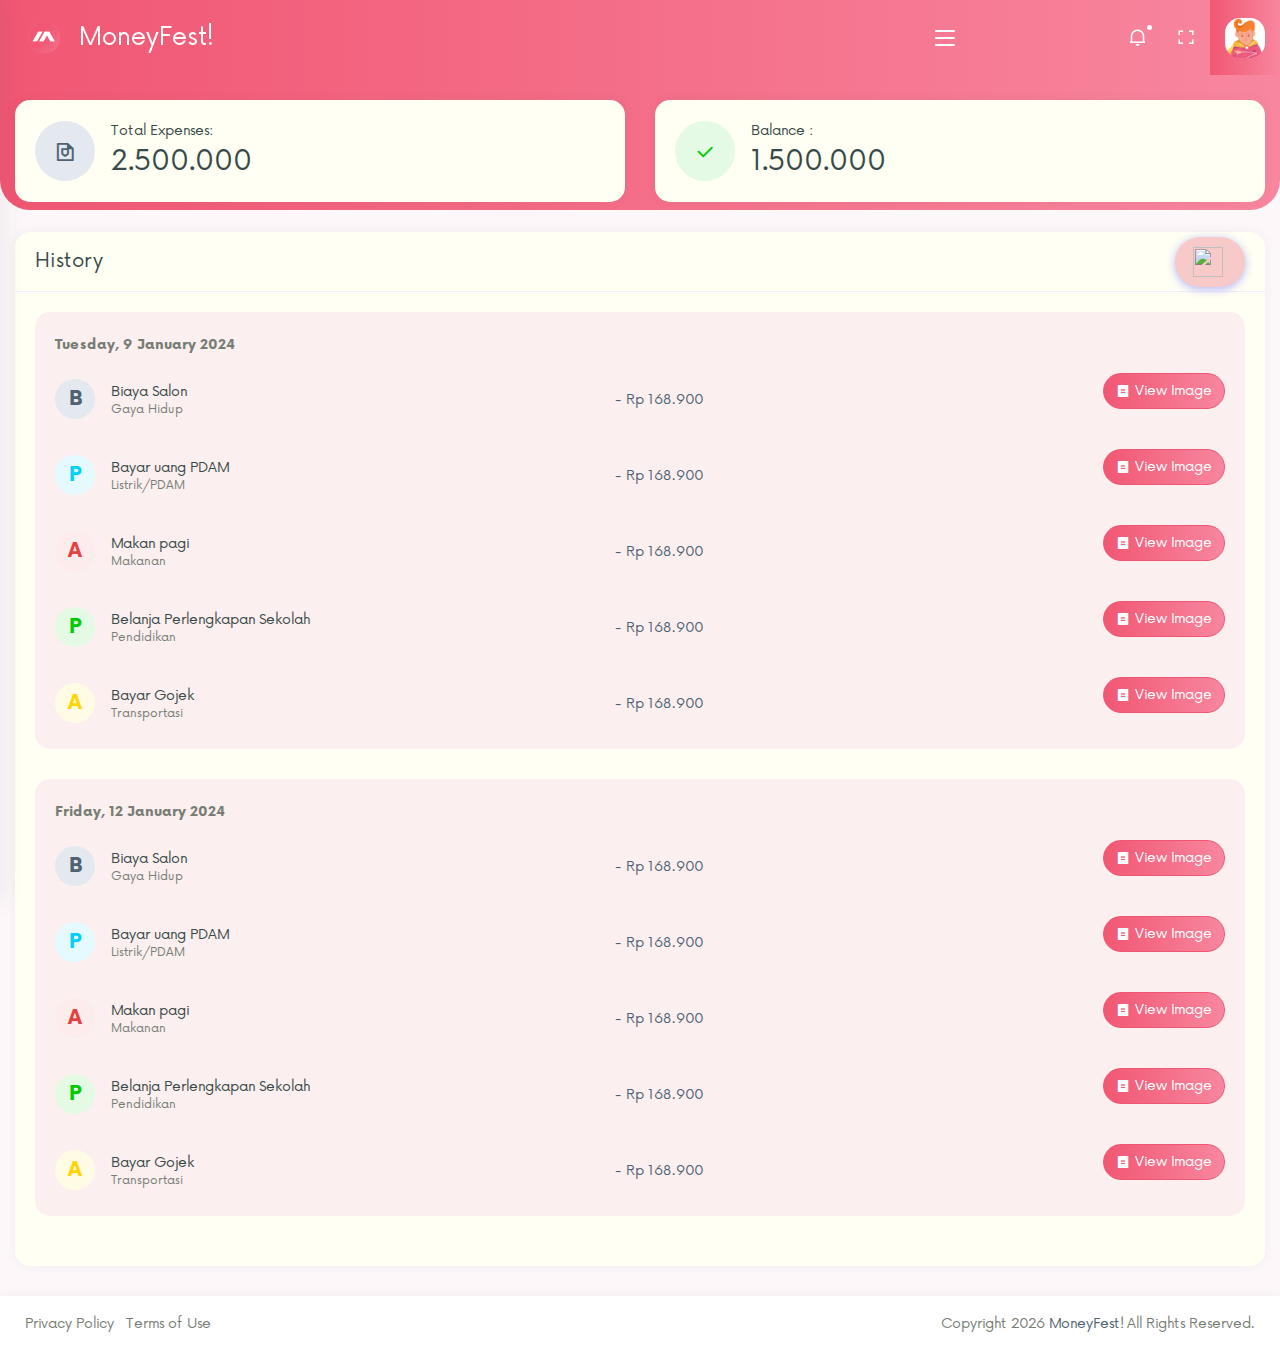
==== commit 556535e4: "Commit Front-end Income and Expenses Page" ====
--- a/MoneyFest!/MoneyFest!/expenses.html
+++ b/MoneyFest!/MoneyFest!/expenses.html
@@ -15,6 +15,88 @@
       <link rel="stylesheet" href="css/style.css">
       <!-- Responsive CSS -->
       <link rel="stylesheet" href="css/responsive.css">
+
+      <style>
+         /* * {
+            box-sizing: border-box;
+            font-family: 'Helvetica Neue', sans-serif;
+         } */
+      
+         .container {
+            display: flex;
+            justify-content: center;
+            align-items: center;
+            /* height: 40vh; */
+         }
+      
+         .radio-tile-group {
+            display: flex;
+            flex-wrap: wrap;
+            justify-content: center;
+         }
+      
+         .input-container {
+            position: relative;
+            height: 7rem;
+            width: 7rem;
+            margin: 0.5rem;
+         }
+      
+         .radio-button {
+            opacity: 0;
+            position: absolute;
+            top: 0;
+            left: 0;
+            height: 100%;
+            width: 100%;
+            margin: 0;
+            cursor: pointer;
+         }
+      
+         .radio-tile {
+            display: flex;
+            flex-direction: column;
+            align-items: center;
+            justify-content: center;
+            width: 100%;
+            height: 100%;
+            border: 2px solid #f15773;
+            border-radius: 5px;
+            padding: 1rem;
+            transition: transform 300ms ease;
+         }
+
+         .icon {
+      display: flex;
+      align-items: center;
+      justify-content: center; /* Menambahkan properti justify-content */
+      height: 100%; /* Menambahkan properti height */
+   }
+
+      
+         .icon i {
+            font-size: 50px;
+            font-weight: bold;
+            color: #f15773;
+         }
+      
+         .radio-tile-label {
+            text-align: center;
+            font-size: 0.75rem;
+            font-weight: 600;
+            text-transform: uppercase;
+            letter-spacing: 1px;
+            color: #f15773;
+         }
+      
+         .radio-button:checked + .radio-tile {
+            background-color: #f7cbd3;
+            border: 2px solid #f15773;
+            color: white;
+            transform: scale(1.1, 1.1);
+         }
+      </style>
+
    </head>
    <body class="header-top-bg">
       <!-- loader Start -->
@@ -42,7 +124,8 @@
          <div id="sidebar-scrollbar">
                <nav class="iq-sidebar-menu">
                   <ul id="iq-sidebar-toggle" class="iq-menu">
-                     <li class="iq-menu-title"><i class="ri-separator"></i><span>Main</span></li>
+                     <br>
+                     <!-- <li class="iq-menu-title"><i class="ri-separator"></i><span>Main</span></li> -->
                      <li><a href="index.html" class="iq-waves-effect"><i class="las la-home"></i><span>Home</span></a></li>
                      <li class="active">
                         <a href="#FinancialReporting" class="iq-waves-effect collapsed" data-toggle="collapse" aria-expanded="true"><i class="las la-check-square"></i><span>Financial Reporting</span><i class="ri-arrow-right-s-line iq-arrow-right"></i></a>                   
@@ -58,154 +141,8 @@
                      <li><a href="Analysis.html" class="iq-waves-effect"><i class="las la-chart-bar"></i><span>Financial Analysis</span></a></li>
                      <li><a href="forum.html" class="iq-waves-effect"><i class="las la-user-tie"></i><span>Discussion Forum</span></a></li>
                      <li><a href="chat.html" class="iq-waves-effect"><i class="las la-sms"></i><span>Expert Consultation</span></a></li>
-                     <li>
-                        <a href="#mailbox" class="iq-waves-effect collapsed" data-toggle="collapse" aria-expanded="false"><i class="las la-envelope-open"></i><span>Email</span><i class="ri-arrow-right-s-line iq-arrow-right"></i></a>
-                        <ul id="mailbox" class="iq-submenu collapse" data-parent="#iq-sidebar-toggle">
-                           <li><a href="app/index.html">Inbox</a></li>
-                           <li><a href="app/email-compose.html">Email Compose</a></li>
-                        </ul>
-                     </li>
-                        <li><a href="todo.html" class="iq-waves-effect"><i class="las la-check-square"></i><span>Todo</span></a></li>
-                     <li>
-                        <a href="#user-info" class="iq-waves-effect collapsed" data-toggle="collapse" aria-expanded="false"><i class="las la-user-tie"></i><span>User</span><i class="ri-arrow-right-s-line iq-arrow-right"></i></a>
-                        <ul id="user-info" class="iq-submenu collapse" data-parent="#iq-sidebar-toggle">
-                           <li><a href="profile.html">User Profile</a></li>
-                           <li><a href="profile-edit.html">User Edit</a></li>
-                           <li><a href="add-user.html">User Add</a></li>
-                           <li><a href="user-list.html">User List</a></li>
-                        </ul>
-                     </li>
-                     <li><a href="calendar.html" class="iq-waves-effect"><i class="las la-calendar"></i><span>Calendar</span></a></li>
-                     <li><a href="chat.html" class="iq-waves-effect"><i class="las la-sms"></i><span>Chat</span></a></li>
-                     <li>
-                        <a href="#ecommerce" class="iq-waves-effect collapsed" data-toggle="collapse" aria-expanded="false"><i class="ri-shopping-cart-line"></i><span>E-commerce</span><i class="ri-arrow-right-s-line iq-arrow-right"></i></a>
-                        <ul id="ecommerce" class="iq-submenu collapse" data-parent="#iq-sidebar-toggle">
-                           <li><a href="e-commerce-product-list.html">Product Listing</a></li>
-                           <li><a href="e-commerce-product-detail.html">Product Details</a></li>
-                           <li><a href="e-commerce-checkout.html">Checkout</a></li>
-                        </ul>
-                     </li>
-                     <li class="iq-menu-title"><i class="ri-separator"></i><span>Components</span></li>
-                     <li>
-                        <a href="#ui-elements" class="iq-waves-effect collapsed" data-toggle="collapse" aria-expanded="false"><i class="lab la-elementor"></i><span>UI Elements</span><i class="ri-arrow-right-s-line iq-arrow-right"></i></a>
-                        <ul id="ui-elements" class="iq-submenu collapse" data-parent="#iq-sidebar-toggle">
-                           <li><a href="ui-colors.html">colors</a></li>
-                           <li><a href="ui-typography.html">Typography</a></li>
-                           <li><a href="ui-alerts.html">Alerts</a></li>
-                           <li><a href="ui-badges.html">Badges</a></li>
-                           <li><a href="ui-breadcrumb.html">Breadcrumb</a></li>
-                           <li><a href="ui-buttons.html">Buttons</a></li>
-                           <li><a href="ui-cards.html">Cards</a></li>
-                           <li><a href="ui-carousel.html">Carousel</a></li>
-                           <li><a href="ui-embed-video.html">Video</a></li>
-                           <li><a href="ui-grid.html">Grid</a></li>
-                           <li><a href="ui-images.html">Images</a></li>
-                           <li><a href="ui-list-group.html">list Group</a></li>
-                           <li><a href="ui-media-object.html">Media</a></li>
-                           <li><a href="ui-modal.html">Modal</a></li>
-                           <li><a href="ui-notifications.html">Notifications</a></li>
-                           <li><a href="ui-pagination.html">Pagination</a></li>
-                           <li><a href="ui-popovers.html">Popovers</a></li>
-                           <li><a href="ui-progressbars.html">Progressbars</a></li>
-                           <li><a href="ui-tabs.html">Tabs</a></li>
-                           <li><a href="ui-tooltips.html">Tooltips</a></li>
-                        </ul>
-                     </li>
-                     <li>
-                        <a href="#forms" class="iq-waves-effect collapsed" data-toggle="collapse" aria-expanded="false"><i class="las la-file-alt"></i><span>Forms</span><i class="ri-arrow-right-s-line iq-arrow-right"></i></a>
-                        <ul id="forms" class="iq-submenu collapse" data-parent="#iq-sidebar-toggle">
-                           <li><a href="form-layout.html">Form Elements</a></li>
-                           <li><a href="form-validation.html">Form Validation</a></li>
-                           <li><a href="form-switch.html">Form Switch</a></li>
-                           <li><a href="form-chechbox.html">Form Checkbox</a></li>
-                           <li><a href="form-radio.html">Form Radio</a></li>
-                        </ul>
-                     </li>
-                     <li>
-                        <a href="#forms-wizard" class="iq-waves-effect collapsed" data-toggle="collapse" aria-expanded="false"><i class="las la-database"></i><span>Forms Wizard</span><i class="ri-arrow-right-s-line iq-arrow-right"></i></a>
-                           <ul id="forms-wizard" class="iq-submenu collapse" data-parent="#iq-sidebar-toggle">
-                              <li><a href="form-wizard.html">Simple Wizard</a></li>
-                              <li><a href="form-wizard-validate.html">Validate Wizard</a></li>
-                              <li><a href="form-wizard-vertical.html">Vertical Wizard</a></li>
-                           </ul>
-                        </li>
-                     <li>
-                        <a href="#tables" class="iq-waves-effect collapsed" data-toggle="collapse" aria-expanded="false"><i class="las la-table"></i><span>Table</span><i class="ri-arrow-right-s-line iq-arrow-right"></i></a>
-                        <ul id="tables" class="iq-submenu collapse" data-parent="#iq-sidebar-toggle">
-                           <li><a href="tables-basic.html">Basic Tables</a></li>
-                           <li><a href="data-table.html">Data Table</a></li>
-                           <li><a href="table-editable.html">Editable Table</a></li>
-                        </ul>
-                     </li>
-                     <li>
-                        <a href="#charts" class="iq-waves-effect collapsed" data-toggle="collapse" aria-expanded="false"><i class="las la-chart-bar"></i><span>Charts</span><i class="ri-arrow-right-s-line iq-arrow-right"></i></a>
-                        <ul id="charts" class="iq-submenu collapse" data-parent="#iq-sidebar-toggle">
-                           <li><a href="chart-morris.html">Morris Chart</a></li>
-                           <li><a href="chart-high.html">High Charts</a></li>
-                           <li><a href="chart-am.html">Am Charts</a></li>
-                           <li><a href="chart-apex.html">Apex Chart</a></li>
-                        </ul>
-                     </li>
-                     <li>
-                        <a href="#icons" class="iq-waves-effect collapsed" data-toggle="collapse" aria-expanded="false"><i class="las la-icons"></i><span>Icons</span><i class="ri-arrow-right-s-line iq-arrow-right"></i></a>
-                        <ul id="icons" class="iq-submenu collapse" data-parent="#iq-sidebar-toggle">
-                           <li><a href="icon-dripicons.html">Dripicons</a></li>
-                           <li><a href="icon-fontawesome-5.html">Font Awesome 5</a></li>
-                           <li><a href="icon-lineawesome.html">line Awesome</a></li>
-                           <li><a href="icon-remixicon.html">Remixicon</a></li>
-                           <li><a href="icon-unicons.html">unicons</a></li>
-                        </ul>
-                     </li>
-                     <li class="iq-menu-title"><i class="ri-separator"></i><span>Pages</span></li>
-                     <li>
-                        <a href="#authentication" class="iq-waves-effect collapsed" data-toggle="collapse" aria-expanded="false"><i class="las la-file-contract"></i><span>Authentication</span><i class="ri-arrow-right-s-line iq-arrow-right"></i></a>
-                        <ul id="authentication" class="iq-submenu collapse" data-parent="#iq-sidebar-toggle">
-                           <li><a href="sign-in.html">Login</a></li>
-                           <li><a href="sign-up.html">Register</a></li>
-                           <li><a href="pages-recoverpw.html">Recover Password</a></li>
-                           <li><a href="pages-confirm-mail.html">Confirm Mail</a></li>
-                           <li><a href="pages-lock-screen.html">Lock Screen</a></li>
-                        </ul>
-                     </li>
-                     <li>
-                        <a href="#map" class="iq-waves-effect collapsed" data-toggle="collapse" aria-expanded="false"><i class="las la-map-marker"></i><span>Maps</span><i class="ri-arrow-right-s-line iq-arrow-right"></i></a>
-                        <ul id="map" class="iq-submenu collapse" data-parent="#iq-sidebar-toggle">
-                           <li><a href="pages-map.html">Google Map</a></li>
-                           <li><a href="#">Vector Map</a></li>
-                        </ul>
-                     </li>
-                     <li>
-                        <a href="#extra-pages" class="iq-waves-effect collapsed" data-toggle="collapse" aria-expanded="false"><i class="lab la-codepen"></i><span>Extra Pages</span><i class="ri-arrow-right-s-line iq-arrow-right"></i></a>
-                        <ul id="extra-pages" class="iq-submenu collapse" data-parent="#iq-sidebar-toggle">
-                           <li><a href="pages-timeline.html">Timeline</a></li>
-                           <li><a href="pages-invoice.html">Invoice</a></li>
-                           <li><a href="blank-page.html">Blank Page</a></li>
-                           <li><a href="pages-error.html">Error 404</a></li>
-                           <li><a href="pages-error-500.html">Error 500</a></li>
-                           <li><a href="pages-pricing.html">Pricing</a></li>
-                           <li><a href="pages-pricing-one.html">Pricing 1</a></li>
-                           <li><a href="pages-maintenance.html">Maintenance</a></li>
-                           <li><a href="pages-comingsoon.html">Coming Soon</a></li>
-                           <li><a href="pages-faq.html">Faq</a></li>
-                        </ul>
-                     </li>
-                     <li>
-                        <a href="#menu-level" class="iq-waves-effect collapsed" data-toggle="collapse" aria-expanded="false"><i class="ri-record-circle-line"></i><span>Menu Level</span><i class="ri-arrow-right-s-line iq-arrow-right"></i></a>
-                        <ul id="menu-level" class="iq-submenu collapse" data-parent="#iq-sidebar-toggle">
-                           <li><a href="#"><i class="ri-record-circle-line"></i>Menu 1</a></li>
-                           <li><a href="#"><i class="ri-record-circle-line"></i>Menu 2</a></li>
-                              <li>
-                                 <a href="#sub-menu" class="iq-waves-effect collapsed" data-toggle="collapse" aria-expanded="false"><i class="ri-play-circle-line"></i><span>Sub-menu</span><i class="ri-arrow-right-s-line iq-arrow-right"></i></a>
-                                 <ul id="sub-menu" class="iq-submenu iq-submenu-data collapse">
-                                    <li><a href="#"><i class="ri-record-circle-line"></i>Sub-menu 1</a></li>
-                                    <li><a href="#"><i class="ri-record-circle-line"></i>Sub-menu 2</a></li>
-                                    <li><a href="#"><i class="ri-record-circle-line"></i>Sub-menu 3</a></li>
-                                 </ul>
-                              </li>
-                           <li><a href="#"><i class="ri-record-circle-line"></i>Menu 3</a></li>
-                           <li><a href="#"><i class="ri-record-circle-line"></i>Menu 4</a></li>
-                        </ul>
-                     </li>
+                     <br><br>
+                     <li><a href="#" class="iq-waves-effect"><i class="las la-sign-out-alt"></i><span>Logout</span></a></li>
                   </ul>
                </nav>
                <div class="p-3"></div>
@@ -244,82 +181,7 @@
                   </div>
                   <div class="collapse navbar-collapse" id="navbarSupportedContent">
                      <ul class="navbar-nav ml-auto navbar-list">
-                        <li class="nav-item">
-                           <a class="search-toggle iq-waves-effect" href="#"><i class="ri-search-line"></i></a>
-                           <form action="#" class="search-box">
-                              <input type="text" class="text search-input" placeholder="Type here to search..." />
-                           </form>
-                        </li>
-                        <li class="nav-item dropdown">
-                           <a href="#" class="search-toggle iq-waves-effect">
-                              <i class="ri-mail-line"></i>
-                              <span class="badge badge-pill badge-dark badge-up count-mail">5</span>
-                           </a>
-                           <div class="iq-sub-dropdown">
-                              <div class="iq-card shadow-none m-0">
-                                 <div class="iq-card-body p-0 ">
-                                    <div class="bg-primary p-3">
-                                       <h5 class="mb-0 text-white">All Messages<small class="badge  badge-light float-right pt-1">5</small></h5>
-                                    </div>
-                                    <a href="#" class="iq-sub-card" >
-                                       <div class="media align-items-center">
-                                          <div class="">
-                                             <img class="avatar-40 rounded" src="images/user/01.jpg" alt="">
-                                          </div>
-                                          <div class="media-body ml-3">
-                                             <h6 class="mb-0 ">Nik Emma Watson</h6>
-                                             <small class="float-left font-size-12">13 Jun</small>
-                                          </div>
-                                       </div>
-                                    </a>
-                                    <a href="#" class="iq-sub-card" >
-                                       <div class="media align-items-center">
-                                          <div class="">
-                                             <img class="avatar-40 rounded" src="images/user/02.jpg" alt="">
-                                          </div>
-                                          <div class="media-body ml-3">
-                                             <h6 class="mb-0 ">Lorem Ipsum Watson</h6>
-                                             <small class="float-left font-size-12">20 Apr</small>
-                                          </div>
-                                       </div>
-                                    </a>
-                                    <a href="#" class="iq-sub-card" >
-                                       <div class="media align-items-center">
-                                          <div class="">
-                                             <img class="avatar-40 rounded" src="images/user/03.jpg" alt="">
-                                          </div>
-                                          <div class="media-body ml-3">
-                                             <h6 class="mb-0 ">Why do we use it?</h6>
-                                             <small class="float-left font-size-12">30 Jun</small>
-                                          </div>
-                                       </div>
-                                    </a>
-                                    <a href="#" class="iq-sub-card" >
-                                       <div class="media align-items-center">
-                                          <div class="">
-                                             <img class="avatar-40 rounded" src="images/user/04.jpg" alt="">
-                                          </div>
-                                          <div class="media-body ml-3">
-                                             <h6 class="mb-0 ">Variations Passages</h6>
-                                             <small class="float-left font-size-12">12 Sep</small>
-                                          </div>
-                                       </div>
-                                    </a>
-                                    <a href="#" class="iq-sub-card" >
-                                       <div class="media align-items-center">
-                                          <div class="">
-                                             <img class="avatar-40 rounded" src="images/user/05.jpg" alt="">
-                                          </div>
-                                          <div class="media-body ml-3">
-                                             <h6 class="mb-0 ">Lorem Ipsum generators</h6>
-                                             <small class="float-left font-size-12">5 Dec</small>
-                                          </div>
-                                       </div>
-                                    </a>
-                                 </div>
-                              </div>
-                           </div>
-                        </li>
+                        
                         <!-- <li class="nav-item">
                            <a href="#" class="iq-waves-effect"><i class="ri-shopping-cart-2-line"></i></a>
                         </li> -->
@@ -495,7 +357,7 @@
                                     <i class="ri-check-line"></i>
                                  </a>
                                  <div>
-                                    <h6>Balanced:</h6>
+                                    <h6>Balance :</h6>
                                     <h3>1.500.000</h3>
                                  </div>
                               </div>
@@ -643,29 +505,287 @@
                         <div class="state-layer"><img class="icon" src="https://c.animaapp.com/uU0Ui5cS/img/icon-1.svg" /></div>
 
                         <!-- Extra large modal -->
-                       <div class="modal fade bd-example-modal-xl" tabindex="-1" role="dialog"   aria-hidden="true">
-                          <div class="modal-dialog modal-xl">
-                             <div class="modal-content">
-                                <div class="modal-header">
-                                   <h5 class="modal-title">Modal title</h5>
-                                   <button type="button" class="close" data-dismiss="modal" aria-label="Close">
-                                   <span aria-hidden="true">&times;</span>
-                                   </button>
-                                </div>
-                                <div class="modal-body">
-                                   <p>Modal body text goes here.</p>
-                                </div>
-                                <div class="modal-footer">
-                                   <button type="button" class="btn btn-secondary" data-dismiss="modal">Close</button>
-                                   <button type="button" class="btn btn-primary">Save changes</button>
-                                </div>
-                             </div>
-                          </div>
-                       </div>
-
-                       </div>
-                     
+                        <div class="modal fade bd-example-modal-xl" tabindex="-1" role="dialog"   aria-hidden="true" >
+                           <div class="modal-dialog modal-xl">
+                              <div class="modal-content">
+                                 <div class="modal-header">
+                                    <h5 class="modal-title">Reporting of Income</h5>
+                                    <!-- <button type="button" class="close" data-dismiss="modal" aria-label="Close">
+                                    <span aria-hidden="true">&times;</span>
+                                    </button> -->
+                                 </div>
+                                 <div class="modal-body">
+                                     <div class="iq-card">
+                                         <div class="iq-card-body">
+                                            <form>
+                                             <div class="col-lg-12">
+                                             <div class="row">
+                                             <div class="col-sm-6">
+                                               <div class="form-group">
+                                                  <label for="exampleInputText1">Income Name </label>
+                                                  <input type="text" class="form-control" id="exampleInputText1" value="" placeholder="Enter detail of the income">
+                                               </div>
+                                               <div class="form-group">
+                                                  <label for="exampleInputNumber1">Nominal</label>
+                                                  <input type="number" class="form-control" id="exampleInputNumber1" value="" placeholder="Enter your total income">
+                                               </div>
+                                               <div class="form-group">
+                                                   <label for="exampleInputdate">Date Input</label>
+                                                   <input type="date" class="form-control" id="exampleInputdate" name="exampleInputdate" />
+                                               </div>
+                                             </div>
+
+                                             <div class="col-sm-6">
+                                                <p>Kategori</p>
+                                                <!-- <div class="row mt-3">
+                                                   <div class="col-sm-3 col-md-3 col-lg-3">
+                                                      <a class="iq-icons-list" href="#" style="color: #f15773;"><i class="las la-hand-holding-usd" style="font-size: 50px; font-weight: bold;"></i><br>Wage</a>
+                                                   </div>
+                                                   <div class="col-sm-3 col-md-3 col-lg-3">
+                                                      <a class="iq-icons-list" href="#" style="color: #f15773;"><i class="las la-coins" style="font-size: 50px; font-weight: bold;"></i><br>Bonus</a>
+                                                   </div>
+                                                   <div class="col-sm-3 col-md-3 col-lg-3">
+                                                      <a class="iq-icons-list" href="#" style="color: #f15773;"><i class="las la-money-bill-wave-alt" style="font-size: 50px; font-weight: bold;"></i><br>Investment</a>
+                                                   </div>
+                                                   <div class="col-sm-3 col-md-3 col-lg-3">
+                                                      <a class="iq-icons-list" href="#" style="color: #f15773;"><i class="las la-business-time" style="font-size: 50px; font-weight: bold;"></i><br>Part Time</a>
+                                                   </div>
+                                                </div> -->
+                                                <div class="container">
+                                                   <div class="radio-tile-group row mb-3">
+                                                      <div class="col-sm-3 col-md-3 col-lg-3">
+                                                         <div class="input-container">
+                                                            <input id="food" class="radio-button" type="radio" name="radio" />
+                                                            <div class="radio-tile">
+                                                               <div class="icon food-icon">
+                                                                  <i class="las la-hamburger" style="font-size: 50px; font-weight: bold; color: #f15773;"></i>
+                                                               </div><br>
+                                                               <label for="food" class="radio-tile-label">Diet</label>
+                                                            </div>
+                                                         </div>
+                                                      </div>
+                                                
+                                                      <div class="col-sm-3 col-md-3 col-lg-3">
+                                                         <div class="input-container">
+                                                            <input id="transport" class="radio-button" type="radio" name="radio" />
+                                                            <div class="radio-tile">
+                                                               <div class="icon transport-icon">
+                                                                  <i class="las la-car-side" style="font-size: 50px; font-weight: bold; color: #f15773;"></i>
+                                                               </div><br>
+                                                               <label for="transport" class="radio-tile-label">Transport</label>
+                                                            </div>
+                                                         </div>
+                                                      </div>
+                                                
+                                                      <div class="col-sm-3 col-md-3 col-lg-3">
+                                                         <div class="input-container">
+                                                            <input id="social" class="radio-button" type="radio" name="radio" />
+                                                            <div class="radio-tile">
+                                                               <div class="icon social-icon">
+                                                                  <i class="las la-user-friends" style="font-size: 50px; font-weight: bold; color: #f15773;"></i>
+                                                               </div><br>
+                                                               <label for="social" class="radio-tile-label">Social</label>
+                                                            </div>
+                                                         </div>
+                                                      </div>
+                                                
+                                                      <div class="col-sm-3 col-md-3 col-lg-3">
+                                                         <div class="input-container">
+                                                            <input id="residential" class="radio-button" type="radio" name="radio" />
+                                                            <div class="radio-tile">
+                                                               <div class="icon residential-icon">
+                                                                  <i class="las la-home" style="font-size: 50px; font-weight: bold; color: #f15773;"></i>
+                                                               </div><br>
+                                                               <label for="residential" class="radio-tile-label">Residential</label>
+                                                            </div>
+                                                         </div>
+                                                      </div>
+                                                   </div>
+                                                </div>
+
+                                                <div class="container">
+                                                   <div class="radio-tile-group row mb-3">
+                                                      <div class="col-sm-3 col-md-3 col-lg-3">
+                                                         <div class="input-container">
+                                                            <input id="gift" class="radio-button" type="radio" name="radio" />
+                                                            <div class="radio-tile">
+                                                               <div class="icon gift-icon">
+                                                                  <i class="las la-gift" style="font-size: 50px; font-weight: bold; color: #f15773;"></i>
+                                                               </div><br>
+                                                               <label for="gift" class="radio-tile-label">Gift</label>
+                                                            </div>
+                                                         </div>
+                                                      </div>
+                                                
+                                                      <div class="col-sm-3 col-md-3 col-lg-3">
+                                                         <div class="input-container">
+                                                            <input id="communication" class="radio-button" type="radio" name="radio" />
+                                                            <div class="radio-tile">
+                                                               <div class="icon communication-icon">
+                                                                  <i class="las la-mobile" style="font-size: 50px; font-weight: bold; color: #f15773;"></i>
+                                                               </div><br>
+                                                               <label for="communication" class="radio-tile-label">Comunication</label>
+                                                            </div>
+                                                         </div>
+                                                      </div>
+                                                
+                                                      <div class="col-sm-3 col-md-3 col-lg-3">
+                                                         <div class="input-container">
+                                                            <input id="clothing" class="radio-button" type="radio" name="radio" />
+                                                            <div class="radio-tile">
+                                                               <div class="icon clothing-icon">
+                                                                  <i class="las la-tshirt" style="font-size: 50px; font-weight: bold; color: #f15773;"></i>
+                                                               </div><br>
+                                                               <label for="clothing" class="radio-tile-label">Clothing</label>
+                                                            </div>
+                                                         </div>
+                                                      </div>
+                                                
+                                                      <div class="col-sm-3 col-md-3 col-lg-3">
+                                                         <div class="input-container">
+                                                            <input id="recreation" class="radio-button" type="radio" name="radio" />
+                                                            <div class="radio-tile">
+                                                               <div class="icon recreation-icon">
+                                                                  <i class="las la-umbrella-beach" style="font-size: 50px; font-weight: bold; color: #f15773;"></i>
+                                                               </div><br>
+                                                               <label for="recreation" class="radio-tile-label">Recreation</label>
+                                                            </div>
+                                                         </div>
+                                                      </div>
+                                                   </div>
+                                                </div>
+
+                                                <div class="container">
+                                                   <div class="radio-tile-group row mb-3">
+                                                      <div class="col-sm-3 col-md-3 col-lg-3">
+                                                         <div class="input-container">
+                                                            <input id="beauty" class="radio-button" type="radio" name="radio" />
+                                                            <div class="radio-tile">
+                                                               <div class="icon beauty-icon">
+                                                                  <i class="las la-spa" style="font-size: 50px; font-weight: bold; color: #f15773;"></i>
+                                                               </div><br>
+                                                               <label for="beauty" class="radio-tile-label">Beautify</label>
+                                                            </div>
+                                                         </div>
+                                                      </div>
+                                                
+                                                      <div class="col-sm-3 col-md-3 col-lg-3">
+                                                         <div class="input-container">
+                                                            <input id="medical" class="radio-button" type="radio" name="radio" />
+                                                            <div class="radio-tile">
+                                                               <div class="icon medical-icon">
+                                                                  <i class="las la-hospital" style="font-size: 50px; font-weight: bold; color: #f15773;"></i>
+                                                               </div><br>
+                                                               <label for="medical" class="radio-tile-label">Medical</label>
+                                                            </div>
+                                                         </div>
+                                                      </div>
+                                                
+                                                      <div class="col-sm-3 col-md-3 col-lg-3">
+                                                         <div class="input-container">
+                                                            <input id="baby" class="radio-button" type="radio" name="radio" />
+                                                            <div class="radio-tile">
+                                                               <div class="icon baby-icon">
+                                                                  <i class="las la-baby" style="font-size: 50px; font-weight: bold; color: #f15773;"></i>
+                                                               </div><br>
+                                                               <label for="baby" class="radio-tile-label">Baby</label>
+                                                            </div>
+                                                         </div>
+                                                      </div>
+                                                
+                                                      <div class="col-sm-3 col-md-3 col-lg-3">
+                                                         <div class="input-container">
+                                                            <input id="pet" class="radio-button" type="radio" name="radio" />
+                                                            <div class="radio-tile">
+                                                               <div class="icon pet-icon">
+                                                                  <i class="las la-paw" style="font-size: 50px; font-weight: bold; color: #f15773;"></i>
+                                                               </div><br>
+                                                               <label for="pet" class="radio-tile-label">Pet</label>
+                                                            </div>
+                                                         </div>
+                                                      </div>
+                                                   </div>
+                                                </div>
+
+                                                <div class="container">
+                                                   <div class="radio-tile-group row mb-3">
+                                                      <div class="col-sm-3 col-md-3 col-lg-3">
+                                                         <div class="input-container">
+                                                            <input id="travel" class="radio-button" type="radio" name="radio" />
+                                                            <div class="radio-tile">
+                                                               <div class="icon travel-icon">
+                                                                  <i class="las la-plane-departure" style="font-size: 50px; font-weight: bold; color: #f15773;"></i>
+                                                               </div><br>
+                                                               <label for="travel" class="radio-tile-label">Travel</label>
+                                                            </div>
+                                                         </div>
+                                                      </div>
+                                                
+                                                      <div class="col-sm-3 col-md-3 col-lg-3">
+                                                         <div class="input-container">
+                                                            <input id="education" class="radio-button" type="radio" name="radio" />
+                                                            <div class="radio-tile">
+                                                               <div class="icon education-icon">
+                                                                  <i class="las la-graduation-cap" style="font-size: 50px; font-weight: bold; color: #f15773;"></i>
+                                                               </div><br>
+                                                               <label for="education" class="radio-tile-label">Education</label>
+                                                            </div>
+                                                         </div>
+                                                      </div>
+                                                
+                                                      <div class="col-sm-3 col-md-3 col-lg-3">
+                                                         <div class="input-container">
+                                                            <input id="home" class="radio-button" type="radio" name="radio" />
+                                                            <div class="radio-tile">
+                                                               <div class="icon home-icon">
+                                                                  <i class="las la-couch" style="font-size: 45px; font-weight: bold; color: #f15773;"></i>
+                                                               </div><br>
+                                                               <label for="home" class="radio-tile-label">Home-</label>
+                                                               <label for="home" class="radio-tile-label">Appliances</label>
+                                                            </div>
+                                                         </div>
+                                                      </div>
+                                                
+                                                      <div class="col-sm-3 col-md-3 col-lg-3">
+                                                         <div class="input-container">
+                                                            <input id="daily" class="radio-button" type="radio" name="radio" />
+                                                            <div class="radio-tile">
+                                                               <div class="icon daily-icon">
+                                                                  <i class="las la-calendar-alt" style="font-size: 50px; font-weight: bold; color: #f15773;"></i>
+                                                               </div><br>
+                                                               <label for="daily" class="radio-tile-label">Daily</label>
+                                                            </div>
+                                                         </div>
+                                                      </div>
+                                                   </div>
+                                                </div>
+                                                
+                                                <p>Add Image</p>
+                                                <div class="form-group">
+                                                   <div class="custom-file" style="border: 2px solid #f15773; border-radius: 5px; padding: 5px;">
+                                                      <input type="file" class="custom-file-input" id="customFile">
+                                                      <label class="custom-file-label" for="customFile">Choose your file</label>
+                                                   </div>
+                                                </div>
+                                              </div>
+                                             </div>
+                                             </div>
+
+                                            </form>
+                                         </div>
+                                      </div>
+                                 </div>
+                                 <div class="modal-footer">
+                                    <button type="button" class="btn btn-secondary" data-dismiss="modal">Cancel</button>
+                                    <button type="button" class="btn btn-primary">Save</button>
+                                 </div>
+                              </div>
+                           </div>
+                        </div>
+
                      </div>
+                  </div>
+
                      <div class="iq-card-body">
                         <div class="iq-card iq-card-block iq-card-stretch iq-card-height-half" style="background-color: transparent; box-shadow: none;">
                         <div class="iq-card-body rounded" style="background-color:#fcefef">
@@ -818,342 +938,7 @@
                   </div>
                </div>
             </div>
-            <div class="row">
-               <div class="col-md-8">
-                  <div class="iq-card iq-card-block iq-card-stretch iq-card-height">
-                     <div class="iq-card-header d-flex justify-content-between">
-                        <div class="iq-header-title">
-                           <h4 class="card-title">Project</h4>
-                        </div>
-                        <div class="iq-card-header-toolbar d-flex align-items-center">
-                           <div class="dropdown">
-                              <span class="dropdown-toggle text-primary" id="dropdownMenuButton01" data-toggle="dropdown">
-                              <i class="ri-more-2-fill"></i>
-                              </span>
-                              <div class="dropdown-menu dropdown-menu-right" aria-labelledby="dropdownMenuButton01">
-                                 <a class="dropdown-item" href="#"><i class="ri-eye-fill mr-2"></i>View</a>
-                                 <a class="dropdown-item" href="#"><i class="ri-delete-bin-6-fill mr-2"></i>Delete</a>
-                                 <a class="dropdown-item" href="#"><i class="ri-pencil-fill mr-2"></i>Edit</a>
-                                 <a class="dropdown-item" href="#"><i class="ri-printer-fill mr-2"></i>Print</a>
-                                 <a class="dropdown-item" href="#"><i class="ri-file-download-fill mr-2"></i>Download</a>
-                              </div>
-                           </div>
-                        </div>
-                     </div>
-                     <div class="iq-card-body">
-                        <div class="table-responsive">
-                           <table class="table mb-0 table-borderless">
-                             <thead>
-                               <tr>
-                                 <th scope="col">#</th>
-                                 <th scope="col">Project Name</th>
-                                 <th scope="col">Start Date</th>
-                                 <th scope="col">Due Date</th>
-                                 <th scope="col">Status</th>
-                                 <th scope="col">Assign</th>
-                               </tr>
-                             </thead>
-                             <tbody>
-                               <tr>
-                                 <td>1</td>
-                                 <td>NobleUI jQuery</td>
-                                 <td>01/01/2019</td>
-                                 <td>26/04/2019</td>
-                                 <td><span class="badge badge-danger">Released</span></td>
-                                 <td>Leonardo Payne</td>
-                               </tr>
-                               <tr>
-                                 <td>2</td>
-                                 <td>NobleUI Angular</td>
-                                 <td>01/01/2019</td>
-                                 <td>26/04/2019</td>
-                                 <td><span class="badge badge-success">Review</span></td>
-                                 <td>Carl Henson</td>
-                               </tr>
-                               <tr>
-                                 <td>3</td>
-                                 <td>NobleUI ReactJs</td>
-                                 <td>01/05/2019</td>
-                                 <td>10/09/2019</td>
-                                 <td><span class="badge badge-info">Pending</span></td>
-                                 <td>Jensen Combs</td>
-                               </tr>
-                               <tr>
-                                 <td>4</td>
-                                 <td>NobleUI VueJs</td>
-                                 <td>01/01/2019</td>
-                                 <td>31/11/2019</td>
-                                 <td><span class="badge badge-warning text-white">Work in Progress</span>
-                                 </td>
-                                 <td>Amiah Burton</td>
-                               </tr>
-                               <tr>
-                                 <td>5</td>
-                                 <td>NobleUI Laravel</td>
-                                 <td>01/01/2019</td>
-                                 <td>31/12/2019</td>
-                                 <td><span class="badge badge-danger">Coming soon</span></td>
-                                 <td>Yaretzi Mayo</td>
-                               </tr>
-                               <tr>
-                                 <td>6</td>
-                                 <td>NobleUI NodeJs</td>
-                                 <td>01/01/2019</td>
-                                 <td>31/12/2019</td>
-                                 <td><span class="badge badge-primary">Coming soon</span></td>
-                                 <td>Carl Henson</td>
-                               </tr>
-                               <tr>
-                                 <td>3</td>
-                                 <td>NobleUI EmberJs</td>
-                                 <td>01/05/2019</td>
-                                 <td>10/11/2019</td>
-                                 <td><span class="badge badge-info">Pending</span></td>
-                                 <td>Jensen Combs</td>
-                               </tr>
-                             </tbody>
-                           </table>
-                         </div>
-                     </div>
-                  </div>
-               </div>
-               <div class="col-md-4">
-                  <div class="iq-card iq-card-block iq-card-stretch iq-card-height">
-                     <div class="iq-card-header d-flex justify-content-between">
-                        <div class="iq-header-title">
-                           <h4 class="card-title">User Lists</h4>
-                        </div>
-                     </div>
-                     <div class="iq-card-body">
-                        <ul class="perfomer-lists m-0 p-0">
-                              <li class="d-flex mb-4 align-items-center">
-                                 <div class="user-img img-fluid"><img src="images/user/01.jpg" alt="story-img" class="rounded-circle avatar-40"></div>
-                                 <div class="media-support-info ml-3">
-                                    <h6>Paul Molive</h6>
-                                    <p class="mb-0 font-size-12">MBBS, MD</p>
-                                 </div>
-                                 <div class="iq-card-header-toolbar d-flex align-items-center">
-                                    <div class="dropdown">
-                                       <span class="dropdown-toggle text-primary" id="dropdownMenuButton41" data-toggle="dropdown" aria-expanded="false" role="button">
-                                          <i class="ri-more-2-line"></i>
-                                       </span>
-                                       <div class="dropdown-menu dropdown-menu-right" style="">
-                                          <a class="dropdown-item" href="#"><i class="ri-eye-line mr-2"></i>View</a>
-                                          <a class="dropdown-item" href="#"><i class="ri-bookmark-line mr-2"></i>Appointment</a>
-                                       </div>
-                                    </div>
-                                 </div>
-                              </li> 
-                              <li class="d-flex mb-4 align-items-center">
-                                 <div class="user-img img-fluid"><img src="images/user/02.jpg" alt="story-img" class="rounded-circle avatar-40"></div>
-                                 <div class="media-support-info ml-3">
-                                    <h6>Barb Dwyer</h6>
-                                    <p class="mb-0 font-size-12">MD</p>
-                                 </div>
-                                 <div class="iq-card-header-toolbar d-flex align-items-center">
-                                    <div class="dropdown show">
-                                       <span class="dropdown-toggle text-primary" id="dropdownMenuButton42" data-toggle="dropdown" aria-expanded="true" role="button">
-                                          <i class="ri-more-2-line"></i>
-                                       </span>
-                                       <div class="dropdown-menu dropdown-menu-right">
-                                          <a class="dropdown-item" href="#"><i class="ri-eye-line mr-2"></i>View</a>
-                                          <a class="dropdown-item" href="#"><i class="ri-bookmark-line mr-2"></i>Appointment</a>
-                                       </div>
-                                    </div>
-                                 </div>
-                              </li>
-                              <li class="d-flex mb-4 align-items-center">
-                                 <div class="user-img img-fluid"><img src="images/user/03.jpg" alt="story-img" class="rounded-circle avatar-40"></div>
-                                 <div class="media-support-info ml-3">
-                                    <h6>Terry Aki</h6>
-                                    <p class="mb-0 font-size-12">MBBS</p>
-                                 </div>
-                                 <div class="iq-card-header-toolbar d-flex align-items-center">
-                                    <div class="dropdown show">
-                                       <span class="dropdown-toggle text-primary" id="dropdownMenuButton43" data-toggle="dropdown" aria-expanded="true" role="button">
-                                          <i class="ri-more-2-line"></i>
-                                       </span>
-                                       <div class="dropdown-menu dropdown-menu-right">
-                                          <a class="dropdown-item" href="#"><i class="ri-eye-line mr-2"></i>View</a>
-                                          <a class="dropdown-item" href="#"><i class="ri-bookmark-line mr-2"></i>Appointment</a>
-                                       </div>
-                                    </div>
-                                 </div>
-                              </li>
-                              <li class="d-flex mb-4 align-items-center">
-                                 <div class="user-img img-fluid"><img src="images/user/04.jpg" alt="story-img" class="rounded-circle avatar-40"></div>
-                                 <div class="media-support-info ml-3">
-                                    <h6>Robin Banks</h6>
-                                    <p class="mb-0 font-size-12">MBBS, MD</p>
-                                 </div>
-                                 <div class="iq-card-header-toolbar d-flex align-items-center">
-                                    <div class="dropdown show">
-                                       <span class="dropdown-toggle text-primary" id="dropdownMenuButton44" data-toggle="dropdown" aria-expanded="true" role="button">
-                                          <i class="ri-more-2-line"></i>
-                                       </span>
-                                       <div class="dropdown-menu dropdown-menu-right">
-                                          <a class="dropdown-item" href="#"><i class="ri-eye-line mr-2"></i>View</a>
-                                          <a class="dropdown-item" href="#"><i class="ri-bookmark-line mr-2"></i>Appointment</a>
-                                       </div>
-                                    </div>
-                                 </div>
-                              </li>
-                              <li class="d-flex mb-4 align-items-center">
-                                 <div class="user-img img-fluid"><img src="images/user/05.jpg" alt="story-img" class="rounded-circle avatar-40"></div>
-                                 <div class="media-support-info ml-3">
-                                    <h6>Barry Wine</h6>
-                                    <p class="mb-0 font-size-12">BAMS</p>
-                                 </div>
-                                 <div class="iq-card-header-toolbar d-flex align-items-center">
-                                    <div class="dropdown show">
-                                       <span class="dropdown-toggle text-primary" id="dropdownMenuButton45" data-toggle="dropdown" aria-expanded="true" role="button">
-                                          <i class="ri-more-2-line"></i>
-                                       </span>
-                                       <div class="dropdown-menu dropdown-menu-right">
-                                          <a class="dropdown-item" href="#"><i class="ri-eye-line mr-2"></i>View</a>
-                                          <a class="dropdown-item" href="#"><i class="ri-bookmark-line mr-2"></i>Appointment</a>
-                                       </div>
-                                    </div>
-                                 </div>
-                              </li>
-                              <li class="d-flex mb-4 align-items-center">
-                                 <div class="user-img img-fluid"><img src="images/user/06.jpg" alt="story-img" class="rounded-circle avatar-40"></div>
-                                 <div class="media-support-info ml-3">
-                                    <h6>Zack Lee</h6>
-                                    <p class="mb-0 font-size-12">MS, MD</p>
-                                 </div>
-                                 <div class="iq-card-header-toolbar d-flex align-items-center">
-                                    <div class="dropdown show">
-                                       <span class="dropdown-toggle text-primary" id="dropdownMenuButton46" data-toggle="dropdown" aria-expanded="true" role="button">
-                                          <i class="ri-more-2-line"></i>
-                                       </span>
-                                       <div class="dropdown-menu dropdown-menu-right">
-                                          <a class="dropdown-item" href="#"><i class="ri-eye-line mr-2"></i>View</a>
-                                          <a class="dropdown-item" href="#"><i class="ri-bookmark-line mr-2"></i>Appointment</a>
-                                       </div>
-                                    </div>
-                                 </div>
-                              </li>                             
-                           </ul>
-                     </div>
-                  </div>
-               </div>
-            </div>
-            <div class="row">
-               <div class="col-sm-12">
-                  <div class="iq-card iq-card-block iq-card-stretch iq-card-height">
-                     <div class="iq-card-header d-flex justify-content-between">
-                        <div class="iq-header-title">
-                           <h4 class="card-title">Recent Tickets</h4>
-                        </div>
-                        <div class="iq-card-header-toolbar d-flex align-items-center">
-                           <div class="dropdown">
-                              <span class="dropdown-toggle text-primary" id="dropdownMenuButton-5" data-toggle="dropdown">
-                              <i class="ri-more-2-fill"></i>
-                              </span>
-                              <div class="dropdown-menu dropdown-menu-right" aria-labelledby="dropdownMenuButton-5">
-                                 <a class="dropdown-item" href="#"><i class="ri-eye-fill mr-2"></i>View</a>
-                                 <a class="dropdown-item" href="#"><i class="ri-delete-bin-6-fill mr-2"></i>Delete</a>
-                                 <a class="dropdown-item" href="#"><i class="ri-pencil-fill mr-2"></i>Edit</a>
-                                 <a class="dropdown-item" href="#"><i class="ri-printer-fill mr-2"></i>Print</a>
-                                 <a class="dropdown-item" href="#"><i class="ri-file-download-fill mr-2"></i>Download</a>
-                              </div>
-                           </div>
-                        </div>
-                     </div>
-                     <div class="iq-card-body">
-                        <div class="table-responsive">
-                           <table class="table mb-0 table-borderless">
-                              <thead>
-                                 <tr>
-                                    <th scope="col">Assignee</th>
-                                    <th scope="col">Subject</th>
-                                    <th scope="col">Status</th>
-                                    <th scope="col">Last Update</th>
-                                    <th scope="col">Tracking ID</th>
-
-                                 </tr>
-                              </thead>
-                              <tbody>
-                                 <tr>
-                                    <td>Paul Molive</td>
-                                    <td>Website down for one week</td>
-                                    <td>
-                                       <div class="badge badge-pill badge-success">Running</div>
-                                    </td>
-                                    <td>30/12/2019</td>
-                                    <td>WD-12586</td>
-                                 </tr>
-                                 <tr>
-                                    <td>Anna Mull</td>
-                                    <td>Fund is not recieved</td>
-                                    <td>
-                                       <div class="badge badge-pill badge-warning text-white">Starting</div>
-                                    </td>
-                                    <td>27/12/2019</td>
-                                    <td>WD-45869</td>
-                                 </tr>
-                                 <tr>
-                                    <td>Paige Turner</td>
-                                    <td>High loading time</td>
-                                    <td>
-                                       <div class="badge badge-pill badge-danger">Stopped</div>
-                                    </td>
-                                    <td>21/12/2019</td>
-                                    <td>WD-45896</td>
-                                 </tr>
-                                 <tr>
-                                    <td>Bob Frapples</td>
-                                    <td>Loosing control on server</td>
-                                    <td>
-                                       <div class="badge badge-pill badge-info">Maintenance</div>
-                                    </td>
-                                    <td>20/12/2019</td>
-                                    <td>WD-45689</td>
-                                 </tr>
-                                 <tr>
-                                    <td>Barb Ackue</td>
-                                    <td>Fund is not recieved</td>
-                                    <td>
-                                       <div class="badge badge-pill badge-success">Running</div>
-                                    </td>
-                                    <td>18/12/2019</td>
-                                    <td>WD-74569</td>
-                                 </tr>
-                                 <tr>
-                                    <td>Greta Life</td>
-                                    <td>Website down for one week</td>
-                                    <td>
-                                       <div class="badge badge-pill badge-primary">Running</div>
-                                    </td>
-                                    <td>23/12/2019</td>
-                                    <td>WD-25369</td>
-                                 </tr>
-                                 <tr>
-                                    <td>Ira Membrit</td>
-                                    <td>Loosing control on server</td>
-                                    <td>
-                                       <div class="badge badge-pill badge-warning text-white">Starting</div>
-                                    </td>
-                                    <td>29/12/2019</td>
-                                    <td>WD-45874</td>
-                                 </tr>
-                                 <tr>
-                                    <td>Pete Sariya</td>
-                                    <td>High loading time</td>
-                                    <td>
-                                       <div class="badge badge-pill badge-danger">Stopped</div>
-                                    </td>
-                                    <td>22/12/2019</td>
-                                    <td>WD-56985</td>
-                                 </tr>
-                              </tbody>
-                           </table>
-                        </div>
-                     </div>
-                  </div>
-               </div>
-            </div>
+            
          </div>
       </div>
    </div>
@@ -1171,7 +956,7 @@
                <div class="col-lg-6 text-right">
                   Copyright <span id="copyright"> 
 <script>document.getElementById('copyright').appendChild(document.createTextNode(new Date().getFullYear()))</script>
-</span> <a href="#">Metordash</a> All Rights Reserved.
+</span> <a href="#">MoneyFest!</a> All Rights Reserved.
                </div>
             </div>
          </div>
@@ -1215,5 +1000,22 @@
       <script src="js/chart-custom.js"></script>
       <!-- Custom JavaScript -->
       <script src="js/custom.js"></script>
+
+      <script>
+         document.addEventListener('DOMContentLoaded', function () {
+           var form = document.querySelector('.modal-body form');
+       
+           // Menahan event penutupan modal ketika ada interaksi dalam form
+           form.addEventListener('click', function (event) {
+             event.stopPropagation();
+           });
+       
+           // Menahan event penutupan modal ketika ada penginputan dalam form
+           form.addEventListener('input', function (event) {
+             event.stopPropagation();
+           });
+         });
+       </script>
+
    </body>
 </html>
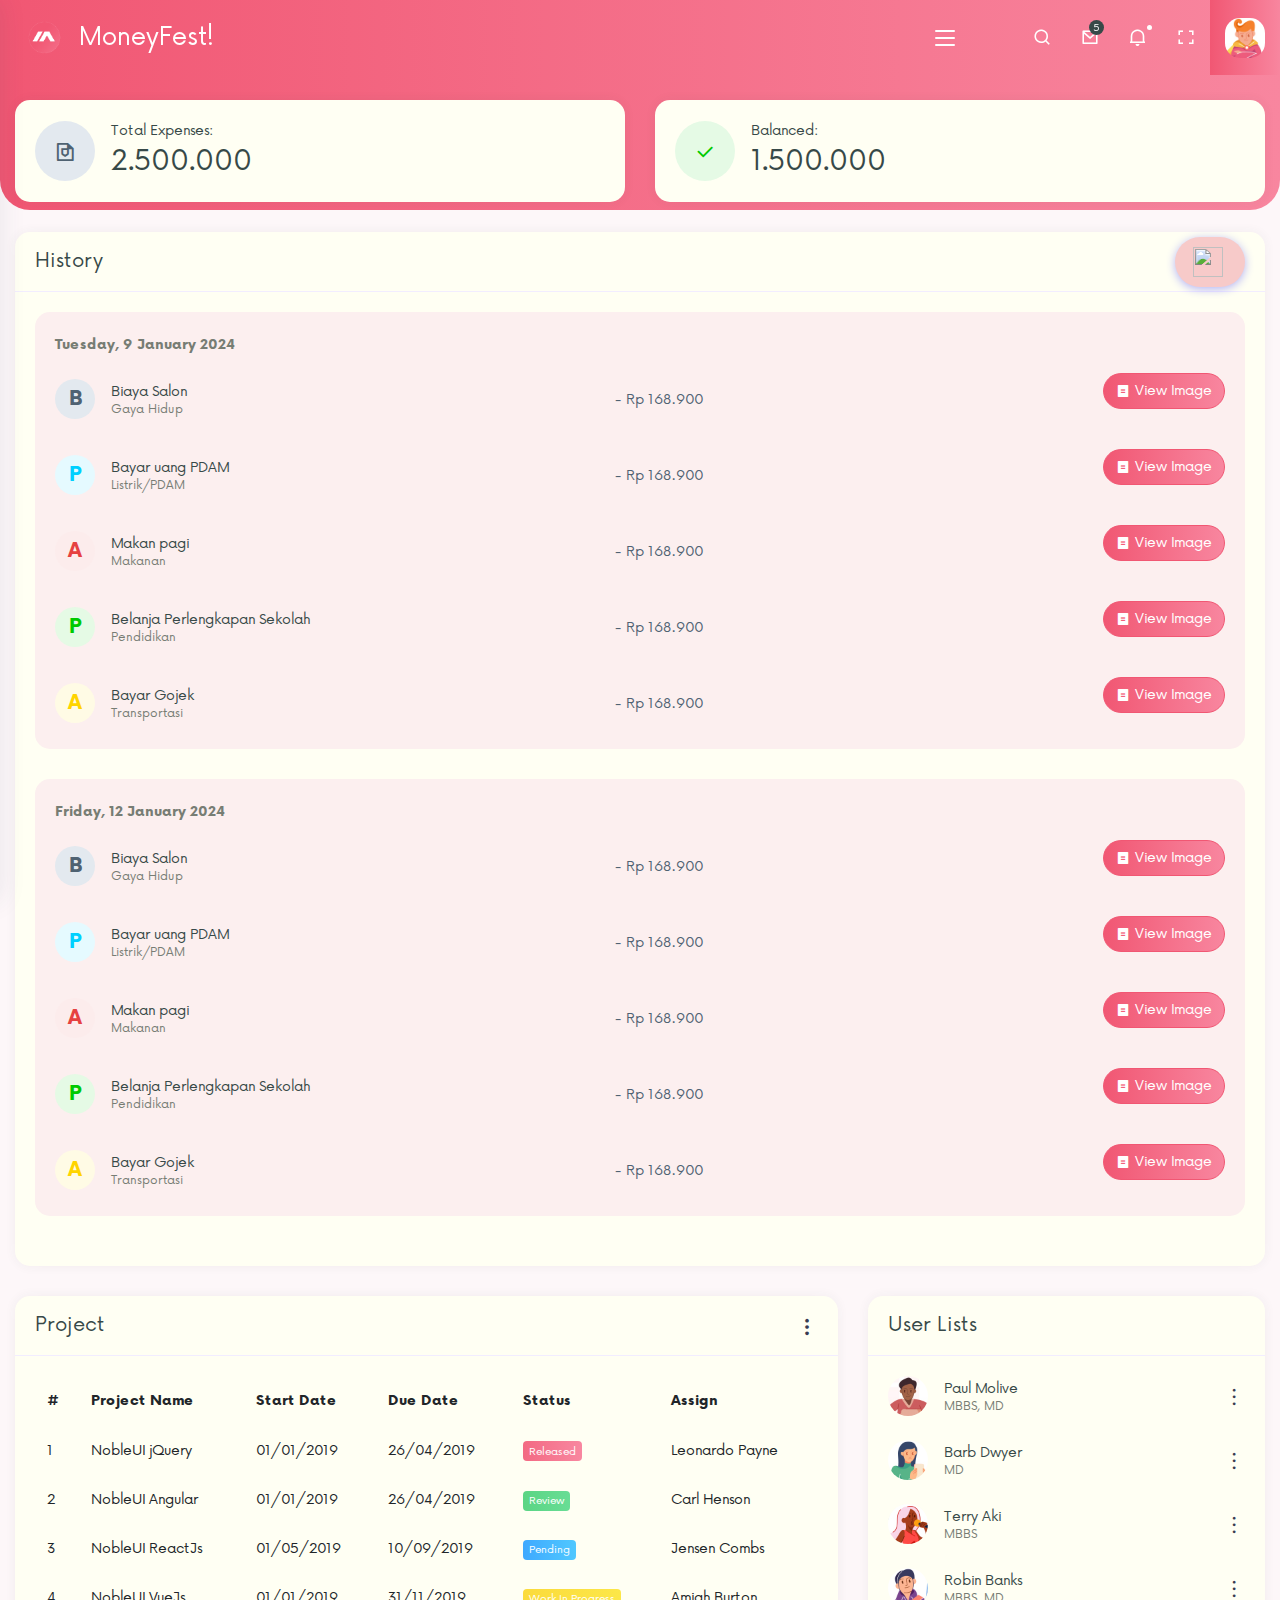
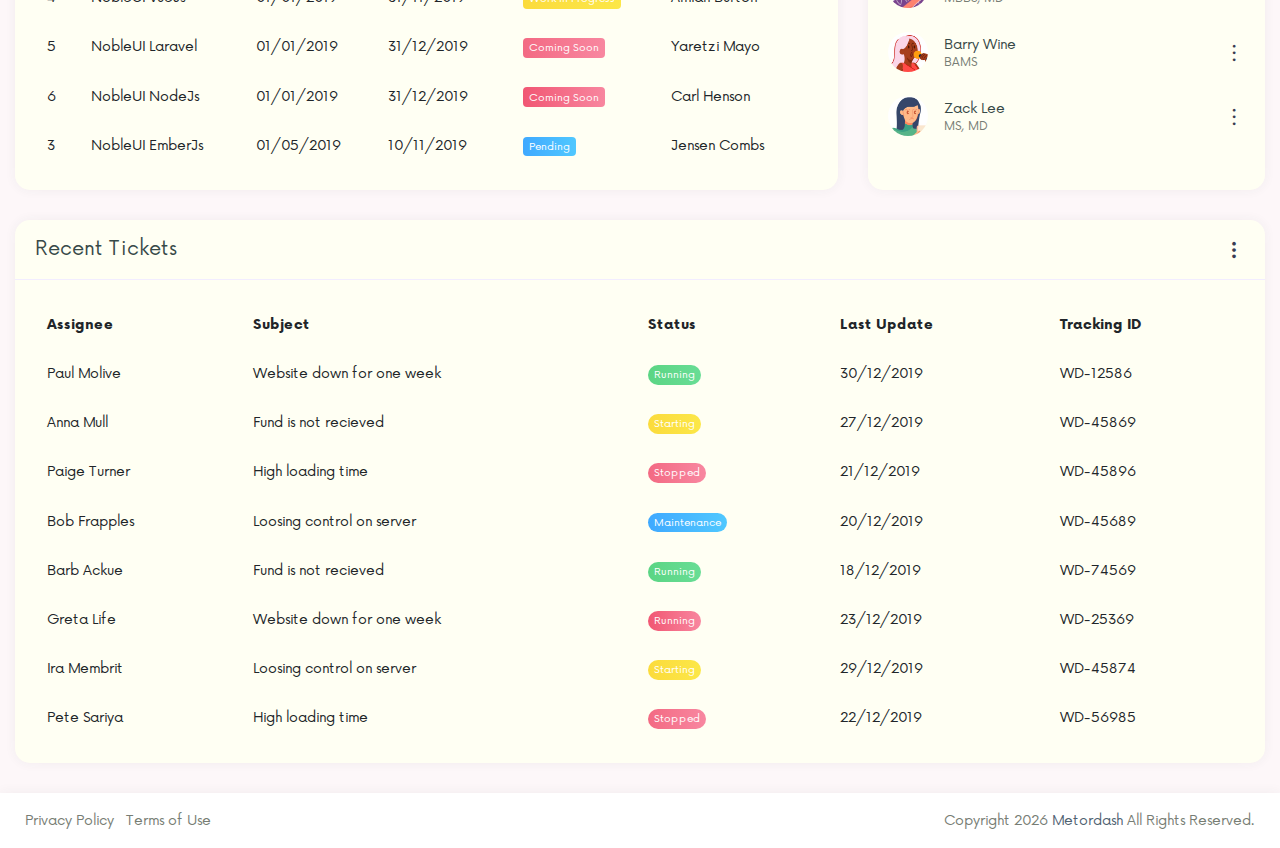
==== commit 0ac7a326: "Revert "Commit Front-end Income and Expenses Page"" ====
--- a/MoneyFest!/MoneyFest!/expenses.html
+++ b/MoneyFest!/MoneyFest!/expenses.html
@@ -15,88 +15,6 @@
       <link rel="stylesheet" href="css/style.css">
       <!-- Responsive CSS -->
       <link rel="stylesheet" href="css/responsive.css">
-
-      <style>
-         /* * {
-            box-sizing: border-box;
-            font-family: 'Helvetica Neue', sans-serif;
-         } */
-      
-         .container {
-            display: flex;
-            justify-content: center;
-            align-items: center;
-            /* height: 40vh; */
-         }
-      
-         .radio-tile-group {
-            display: flex;
-            flex-wrap: wrap;
-            justify-content: center;
-         }
-      
-         .input-container {
-            position: relative;
-            height: 7rem;
-            width: 7rem;
-            margin: 0.5rem;
-         }
-      
-         .radio-button {
-            opacity: 0;
-            position: absolute;
-            top: 0;
-            left: 0;
-            height: 100%;
-            width: 100%;
-            margin: 0;
-            cursor: pointer;
-         }
-      
-         .radio-tile {
-            display: flex;
-            flex-direction: column;
-            align-items: center;
-            justify-content: center;
-            width: 100%;
-            height: 100%;
-            border: 2px solid #f15773;
-            border-radius: 5px;
-            padding: 1rem;
-            transition: transform 300ms ease;
-         }
-
-         .icon {
-      display: flex;
-      align-items: center;
-      justify-content: center; /* Menambahkan properti justify-content */
-      height: 100%; /* Menambahkan properti height */
-   }
-
-      
-         .icon i {
-            font-size: 50px;
-            font-weight: bold;
-            color: #f15773;
-         }
-      
-         .radio-tile-label {
-            text-align: center;
-            font-size: 0.75rem;
-            font-weight: 600;
-            text-transform: uppercase;
-            letter-spacing: 1px;
-            color: #f15773;
-         }
-      
-         .radio-button:checked + .radio-tile {
-            background-color: #f7cbd3;
-            border: 2px solid #f15773;
-            color: white;
-            transform: scale(1.1, 1.1);
-         }
-      </style>
-
    </head>
    <body class="header-top-bg">
       <!-- loader Start -->
@@ -124,8 +42,7 @@
          <div id="sidebar-scrollbar">
                <nav class="iq-sidebar-menu">
                   <ul id="iq-sidebar-toggle" class="iq-menu">
-                     <br>
-                     <!-- <li class="iq-menu-title"><i class="ri-separator"></i><span>Main</span></li> -->
+                     <li class="iq-menu-title"><i class="ri-separator"></i><span>Main</span></li>
                      <li><a href="index.html" class="iq-waves-effect"><i class="las la-home"></i><span>Home</span></a></li>
                      <li class="active">
                         <a href="#FinancialReporting" class="iq-waves-effect collapsed" data-toggle="collapse" aria-expanded="true"><i class="las la-check-square"></i><span>Financial Reporting</span><i class="ri-arrow-right-s-line iq-arrow-right"></i></a>                   
@@ -141,8 +58,154 @@
                      <li><a href="Analysis.html" class="iq-waves-effect"><i class="las la-chart-bar"></i><span>Financial Analysis</span></a></li>
                      <li><a href="forum.html" class="iq-waves-effect"><i class="las la-user-tie"></i><span>Discussion Forum</span></a></li>
                      <li><a href="chat.html" class="iq-waves-effect"><i class="las la-sms"></i><span>Expert Consultation</span></a></li>
-                     <br><br>
-                     <li><a href="#" class="iq-waves-effect"><i class="las la-sign-out-alt"></i><span>Logout</span></a></li>
+                     <li>
+                        <a href="#mailbox" class="iq-waves-effect collapsed" data-toggle="collapse" aria-expanded="false"><i class="las la-envelope-open"></i><span>Email</span><i class="ri-arrow-right-s-line iq-arrow-right"></i></a>
+                        <ul id="mailbox" class="iq-submenu collapse" data-parent="#iq-sidebar-toggle">
+                           <li><a href="app/index.html">Inbox</a></li>
+                           <li><a href="app/email-compose.html">Email Compose</a></li>
+                        </ul>
+                     </li>
+                        <li><a href="todo.html" class="iq-waves-effect"><i class="las la-check-square"></i><span>Todo</span></a></li>
+                     <li>
+                        <a href="#user-info" class="iq-waves-effect collapsed" data-toggle="collapse" aria-expanded="false"><i class="las la-user-tie"></i><span>User</span><i class="ri-arrow-right-s-line iq-arrow-right"></i></a>
+                        <ul id="user-info" class="iq-submenu collapse" data-parent="#iq-sidebar-toggle">
+                           <li><a href="profile.html">User Profile</a></li>
+                           <li><a href="profile-edit.html">User Edit</a></li>
+                           <li><a href="add-user.html">User Add</a></li>
+                           <li><a href="user-list.html">User List</a></li>
+                        </ul>
+                     </li>
+                     <li><a href="calendar.html" class="iq-waves-effect"><i class="las la-calendar"></i><span>Calendar</span></a></li>
+                     <li><a href="chat.html" class="iq-waves-effect"><i class="las la-sms"></i><span>Chat</span></a></li>
+                     <li>
+                        <a href="#ecommerce" class="iq-waves-effect collapsed" data-toggle="collapse" aria-expanded="false"><i class="ri-shopping-cart-line"></i><span>E-commerce</span><i class="ri-arrow-right-s-line iq-arrow-right"></i></a>
+                        <ul id="ecommerce" class="iq-submenu collapse" data-parent="#iq-sidebar-toggle">
+                           <li><a href="e-commerce-product-list.html">Product Listing</a></li>
+                           <li><a href="e-commerce-product-detail.html">Product Details</a></li>
+                           <li><a href="e-commerce-checkout.html">Checkout</a></li>
+                        </ul>
+                     </li>
+                     <li class="iq-menu-title"><i class="ri-separator"></i><span>Components</span></li>
+                     <li>
+                        <a href="#ui-elements" class="iq-waves-effect collapsed" data-toggle="collapse" aria-expanded="false"><i class="lab la-elementor"></i><span>UI Elements</span><i class="ri-arrow-right-s-line iq-arrow-right"></i></a>
+                        <ul id="ui-elements" class="iq-submenu collapse" data-parent="#iq-sidebar-toggle">
+                           <li><a href="ui-colors.html">colors</a></li>
+                           <li><a href="ui-typography.html">Typography</a></li>
+                           <li><a href="ui-alerts.html">Alerts</a></li>
+                           <li><a href="ui-badges.html">Badges</a></li>
+                           <li><a href="ui-breadcrumb.html">Breadcrumb</a></li>
+                           <li><a href="ui-buttons.html">Buttons</a></li>
+                           <li><a href="ui-cards.html">Cards</a></li>
+                           <li><a href="ui-carousel.html">Carousel</a></li>
+                           <li><a href="ui-embed-video.html">Video</a></li>
+                           <li><a href="ui-grid.html">Grid</a></li>
+                           <li><a href="ui-images.html">Images</a></li>
+                           <li><a href="ui-list-group.html">list Group</a></li>
+                           <li><a href="ui-media-object.html">Media</a></li>
+                           <li><a href="ui-modal.html">Modal</a></li>
+                           <li><a href="ui-notifications.html">Notifications</a></li>
+                           <li><a href="ui-pagination.html">Pagination</a></li>
+                           <li><a href="ui-popovers.html">Popovers</a></li>
+                           <li><a href="ui-progressbars.html">Progressbars</a></li>
+                           <li><a href="ui-tabs.html">Tabs</a></li>
+                           <li><a href="ui-tooltips.html">Tooltips</a></li>
+                        </ul>
+                     </li>
+                     <li>
+                        <a href="#forms" class="iq-waves-effect collapsed" data-toggle="collapse" aria-expanded="false"><i class="las la-file-alt"></i><span>Forms</span><i class="ri-arrow-right-s-line iq-arrow-right"></i></a>
+                        <ul id="forms" class="iq-submenu collapse" data-parent="#iq-sidebar-toggle">
+                           <li><a href="form-layout.html">Form Elements</a></li>
+                           <li><a href="form-validation.html">Form Validation</a></li>
+                           <li><a href="form-switch.html">Form Switch</a></li>
+                           <li><a href="form-chechbox.html">Form Checkbox</a></li>
+                           <li><a href="form-radio.html">Form Radio</a></li>
+                        </ul>
+                     </li>
+                     <li>
+                        <a href="#forms-wizard" class="iq-waves-effect collapsed" data-toggle="collapse" aria-expanded="false"><i class="las la-database"></i><span>Forms Wizard</span><i class="ri-arrow-right-s-line iq-arrow-right"></i></a>
+                           <ul id="forms-wizard" class="iq-submenu collapse" data-parent="#iq-sidebar-toggle">
+                              <li><a href="form-wizard.html">Simple Wizard</a></li>
+                              <li><a href="form-wizard-validate.html">Validate Wizard</a></li>
+                              <li><a href="form-wizard-vertical.html">Vertical Wizard</a></li>
+                           </ul>
+                        </li>
+                     <li>
+                        <a href="#tables" class="iq-waves-effect collapsed" data-toggle="collapse" aria-expanded="false"><i class="las la-table"></i><span>Table</span><i class="ri-arrow-right-s-line iq-arrow-right"></i></a>
+                        <ul id="tables" class="iq-submenu collapse" data-parent="#iq-sidebar-toggle">
+                           <li><a href="tables-basic.html">Basic Tables</a></li>
+                           <li><a href="data-table.html">Data Table</a></li>
+                           <li><a href="table-editable.html">Editable Table</a></li>
+                        </ul>
+                     </li>
+                     <li>
+                        <a href="#charts" class="iq-waves-effect collapsed" data-toggle="collapse" aria-expanded="false"><i class="las la-chart-bar"></i><span>Charts</span><i class="ri-arrow-right-s-line iq-arrow-right"></i></a>
+                        <ul id="charts" class="iq-submenu collapse" data-parent="#iq-sidebar-toggle">
+                           <li><a href="chart-morris.html">Morris Chart</a></li>
+                           <li><a href="chart-high.html">High Charts</a></li>
+                           <li><a href="chart-am.html">Am Charts</a></li>
+                           <li><a href="chart-apex.html">Apex Chart</a></li>
+                        </ul>
+                     </li>
+                     <li>
+                        <a href="#icons" class="iq-waves-effect collapsed" data-toggle="collapse" aria-expanded="false"><i class="las la-icons"></i><span>Icons</span><i class="ri-arrow-right-s-line iq-arrow-right"></i></a>
+                        <ul id="icons" class="iq-submenu collapse" data-parent="#iq-sidebar-toggle">
+                           <li><a href="icon-dripicons.html">Dripicons</a></li>
+                           <li><a href="icon-fontawesome-5.html">Font Awesome 5</a></li>
+                           <li><a href="icon-lineawesome.html">line Awesome</a></li>
+                           <li><a href="icon-remixicon.html">Remixicon</a></li>
+                           <li><a href="icon-unicons.html">unicons</a></li>
+                        </ul>
+                     </li>
+                     <li class="iq-menu-title"><i class="ri-separator"></i><span>Pages</span></li>
+                     <li>
+                        <a href="#authentication" class="iq-waves-effect collapsed" data-toggle="collapse" aria-expanded="false"><i class="las la-file-contract"></i><span>Authentication</span><i class="ri-arrow-right-s-line iq-arrow-right"></i></a>
+                        <ul id="authentication" class="iq-submenu collapse" data-parent="#iq-sidebar-toggle">
+                           <li><a href="sign-in.html">Login</a></li>
+                           <li><a href="sign-up.html">Register</a></li>
+                           <li><a href="pages-recoverpw.html">Recover Password</a></li>
+                           <li><a href="pages-confirm-mail.html">Confirm Mail</a></li>
+                           <li><a href="pages-lock-screen.html">Lock Screen</a></li>
+                        </ul>
+                     </li>
+                     <li>
+                        <a href="#map" class="iq-waves-effect collapsed" data-toggle="collapse" aria-expanded="false"><i class="las la-map-marker"></i><span>Maps</span><i class="ri-arrow-right-s-line iq-arrow-right"></i></a>
+                        <ul id="map" class="iq-submenu collapse" data-parent="#iq-sidebar-toggle">
+                           <li><a href="pages-map.html">Google Map</a></li>
+                           <li><a href="#">Vector Map</a></li>
+                        </ul>
+                     </li>
+                     <li>
+                        <a href="#extra-pages" class="iq-waves-effect collapsed" data-toggle="collapse" aria-expanded="false"><i class="lab la-codepen"></i><span>Extra Pages</span><i class="ri-arrow-right-s-line iq-arrow-right"></i></a>
+                        <ul id="extra-pages" class="iq-submenu collapse" data-parent="#iq-sidebar-toggle">
+                           <li><a href="pages-timeline.html">Timeline</a></li>
+                           <li><a href="pages-invoice.html">Invoice</a></li>
+                           <li><a href="blank-page.html">Blank Page</a></li>
+                           <li><a href="pages-error.html">Error 404</a></li>
+                           <li><a href="pages-error-500.html">Error 500</a></li>
+                           <li><a href="pages-pricing.html">Pricing</a></li>
+                           <li><a href="pages-pricing-one.html">Pricing 1</a></li>
+                           <li><a href="pages-maintenance.html">Maintenance</a></li>
+                           <li><a href="pages-comingsoon.html">Coming Soon</a></li>
+                           <li><a href="pages-faq.html">Faq</a></li>
+                        </ul>
+                     </li>
+                     <li>
+                        <a href="#menu-level" class="iq-waves-effect collapsed" data-toggle="collapse" aria-expanded="false"><i class="ri-record-circle-line"></i><span>Menu Level</span><i class="ri-arrow-right-s-line iq-arrow-right"></i></a>
+                        <ul id="menu-level" class="iq-submenu collapse" data-parent="#iq-sidebar-toggle">
+                           <li><a href="#"><i class="ri-record-circle-line"></i>Menu 1</a></li>
+                           <li><a href="#"><i class="ri-record-circle-line"></i>Menu 2</a></li>
+                              <li>
+                                 <a href="#sub-menu" class="iq-waves-effect collapsed" data-toggle="collapse" aria-expanded="false"><i class="ri-play-circle-line"></i><span>Sub-menu</span><i class="ri-arrow-right-s-line iq-arrow-right"></i></a>
+                                 <ul id="sub-menu" class="iq-submenu iq-submenu-data collapse">
+                                    <li><a href="#"><i class="ri-record-circle-line"></i>Sub-menu 1</a></li>
+                                    <li><a href="#"><i class="ri-record-circle-line"></i>Sub-menu 2</a></li>
+                                    <li><a href="#"><i class="ri-record-circle-line"></i>Sub-menu 3</a></li>
+                                 </ul>
+                              </li>
+                           <li><a href="#"><i class="ri-record-circle-line"></i>Menu 3</a></li>
+                           <li><a href="#"><i class="ri-record-circle-line"></i>Menu 4</a></li>
+                        </ul>
+                     </li>
                   </ul>
                </nav>
                <div class="p-3"></div>
@@ -181,7 +244,82 @@
                   </div>
                   <div class="collapse navbar-collapse" id="navbarSupportedContent">
                      <ul class="navbar-nav ml-auto navbar-list">
-                        
+                        <li class="nav-item">
+                           <a class="search-toggle iq-waves-effect" href="#"><i class="ri-search-line"></i></a>
+                           <form action="#" class="search-box">
+                              <input type="text" class="text search-input" placeholder="Type here to search..." />
+                           </form>
+                        </li>
+                        <li class="nav-item dropdown">
+                           <a href="#" class="search-toggle iq-waves-effect">
+                              <i class="ri-mail-line"></i>
+                              <span class="badge badge-pill badge-dark badge-up count-mail">5</span>
+                           </a>
+                           <div class="iq-sub-dropdown">
+                              <div class="iq-card shadow-none m-0">
+                                 <div class="iq-card-body p-0 ">
+                                    <div class="bg-primary p-3">
+                                       <h5 class="mb-0 text-white">All Messages<small class="badge  badge-light float-right pt-1">5</small></h5>
+                                    </div>
+                                    <a href="#" class="iq-sub-card" >
+                                       <div class="media align-items-center">
+                                          <div class="">
+                                             <img class="avatar-40 rounded" src="images/user/01.jpg" alt="">
+                                          </div>
+                                          <div class="media-body ml-3">
+                                             <h6 class="mb-0 ">Nik Emma Watson</h6>
+                                             <small class="float-left font-size-12">13 Jun</small>
+                                          </div>
+                                       </div>
+                                    </a>
+                                    <a href="#" class="iq-sub-card" >
+                                       <div class="media align-items-center">
+                                          <div class="">
+                                             <img class="avatar-40 rounded" src="images/user/02.jpg" alt="">
+                                          </div>
+                                          <div class="media-body ml-3">
+                                             <h6 class="mb-0 ">Lorem Ipsum Watson</h6>
+                                             <small class="float-left font-size-12">20 Apr</small>
+                                          </div>
+                                       </div>
+                                    </a>
+                                    <a href="#" class="iq-sub-card" >
+                                       <div class="media align-items-center">
+                                          <div class="">
+                                             <img class="avatar-40 rounded" src="images/user/03.jpg" alt="">
+                                          </div>
+                                          <div class="media-body ml-3">
+                                             <h6 class="mb-0 ">Why do we use it?</h6>
+                                             <small class="float-left font-size-12">30 Jun</small>
+                                          </div>
+                                       </div>
+                                    </a>
+                                    <a href="#" class="iq-sub-card" >
+                                       <div class="media align-items-center">
+                                          <div class="">
+                                             <img class="avatar-40 rounded" src="images/user/04.jpg" alt="">
+                                          </div>
+                                          <div class="media-body ml-3">
+                                             <h6 class="mb-0 ">Variations Passages</h6>
+                                             <small class="float-left font-size-12">12 Sep</small>
+                                          </div>
+                                       </div>
+                                    </a>
+                                    <a href="#" class="iq-sub-card" >
+                                       <div class="media align-items-center">
+                                          <div class="">
+                                             <img class="avatar-40 rounded" src="images/user/05.jpg" alt="">
+                                          </div>
+                                          <div class="media-body ml-3">
+                                             <h6 class="mb-0 ">Lorem Ipsum generators</h6>
+                                             <small class="float-left font-size-12">5 Dec</small>
+                                          </div>
+                                       </div>
+                                    </a>
+                                 </div>
+                              </div>
+                           </div>
+                        </li>
                         <!-- <li class="nav-item">
                            <a href="#" class="iq-waves-effect"><i class="ri-shopping-cart-2-line"></i></a>
                         </li> -->
@@ -357,7 +495,7 @@
                                     <i class="ri-check-line"></i>
                                  </a>
                                  <div>
-                                    <h6>Balance :</h6>
+                                    <h6>Balanced:</h6>
                                     <h3>1.500.000</h3>
                                  </div>
                               </div>
@@ -505,287 +643,29 @@
                         <div class="state-layer"><img class="icon" src="https://c.animaapp.com/uU0Ui5cS/img/icon-1.svg" /></div>
 
                         <!-- Extra large modal -->
-                        <div class="modal fade bd-example-modal-xl" tabindex="-1" role="dialog"   aria-hidden="true" >
-                           <div class="modal-dialog modal-xl">
-                              <div class="modal-content">
-                                 <div class="modal-header">
-                                    <h5 class="modal-title">Reporting of Income</h5>
-                                    <!-- <button type="button" class="close" data-dismiss="modal" aria-label="Close">
-                                    <span aria-hidden="true">&times;</span>
-                                    </button> -->
-                                 </div>
-                                 <div class="modal-body">
-                                     <div class="iq-card">
-                                         <div class="iq-card-body">
-                                            <form>
-                                             <div class="col-lg-12">
-                                             <div class="row">
-                                             <div class="col-sm-6">
-                                               <div class="form-group">
-                                                  <label for="exampleInputText1">Income Name </label>
-                                                  <input type="text" class="form-control" id="exampleInputText1" value="" placeholder="Enter detail of the income">
-                                               </div>
-                                               <div class="form-group">
-                                                  <label for="exampleInputNumber1">Nominal</label>
-                                                  <input type="number" class="form-control" id="exampleInputNumber1" value="" placeholder="Enter your total income">
-                                               </div>
-                                               <div class="form-group">
-                                                   <label for="exampleInputdate">Date Input</label>
-                                                   <input type="date" class="form-control" id="exampleInputdate" name="exampleInputdate" />
-                                               </div>
-                                             </div>
+                       <div class="modal fade bd-example-modal-xl" tabindex="-1" role="dialog"   aria-hidden="true">
+                          <div class="modal-dialog modal-xl">
+                             <div class="modal-content">
+                                <div class="modal-header">
+                                   <h5 class="modal-title">Modal title</h5>
+                                   <button type="button" class="close" data-dismiss="modal" aria-label="Close">
+                                   <span aria-hidden="true">&times;</span>
+                                   </button>
+                                </div>
+                                <div class="modal-body">
+                                   <p>Modal body text goes here.</p>
+                                </div>
+                                <div class="modal-footer">
+                                   <button type="button" class="btn btn-secondary" data-dismiss="modal">Close</button>
+                                   <button type="button" class="btn btn-primary">Save changes</button>
+                                </div>
+                             </div>
+                          </div>
+                       </div>
 
-                                             <div class="col-sm-6">
-                                                <p>Kategori</p>
-                                                <!-- <div class="row mt-3">
-                                                   <div class="col-sm-3 col-md-3 col-lg-3">
-                                                      <a class="iq-icons-list" href="#" style="color: #f15773;"><i class="las la-hand-holding-usd" style="font-size: 50px; font-weight: bold;"></i><br>Wage</a>
-                                                   </div>
-                                                   <div class="col-sm-3 col-md-3 col-lg-3">
-                                                      <a class="iq-icons-list" href="#" style="color: #f15773;"><i class="las la-coins" style="font-size: 50px; font-weight: bold;"></i><br>Bonus</a>
-                                                   </div>
-                                                   <div class="col-sm-3 col-md-3 col-lg-3">
-                                                      <a class="iq-icons-list" href="#" style="color: #f15773;"><i class="las la-money-bill-wave-alt" style="font-size: 50px; font-weight: bold;"></i><br>Investment</a>
-                                                   </div>
-                                                   <div class="col-sm-3 col-md-3 col-lg-3">
-                                                      <a class="iq-icons-list" href="#" style="color: #f15773;"><i class="las la-business-time" style="font-size: 50px; font-weight: bold;"></i><br>Part Time</a>
-                                                   </div>
-                                                </div> -->
-                                                <div class="container">
-                                                   <div class="radio-tile-group row mb-3">
-                                                      <div class="col-sm-3 col-md-3 col-lg-3">
-                                                         <div class="input-container">
-                                                            <input id="food" class="radio-button" type="radio" name="radio" />
-                                                            <div class="radio-tile">
-                                                               <div class="icon food-icon">
-                                                                  <i class="las la-hamburger" style="font-size: 50px; font-weight: bold; color: #f15773;"></i>
-                                                               </div><br>
-                                                               <label for="food" class="radio-tile-label">Diet</label>
-                                                            </div>
-                                                         </div>
-                                                      </div>
-                                                
-                                                      <div class="col-sm-3 col-md-3 col-lg-3">
-                                                         <div class="input-container">
-                                                            <input id="transport" class="radio-button" type="radio" name="radio" />
-                                                            <div class="radio-tile">
-                                                               <div class="icon transport-icon">
-                                                                  <i class="las la-car-side" style="font-size: 50px; font-weight: bold; color: #f15773;"></i>
-                                                               </div><br>
-                                                               <label for="transport" class="radio-tile-label">Transport</label>
-                                                            </div>
-                                                         </div>
-                                                      </div>
-                                                
-                                                      <div class="col-sm-3 col-md-3 col-lg-3">
-                                                         <div class="input-container">
-                                                            <input id="social" class="radio-button" type="radio" name="radio" />
-                                                            <div class="radio-tile">
-                                                               <div class="icon social-icon">
-                                                                  <i class="las la-user-friends" style="font-size: 50px; font-weight: bold; color: #f15773;"></i>
-                                                               </div><br>
-                                                               <label for="social" class="radio-tile-label">Social</label>
-                                                            </div>
-                                                         </div>
-                                                      </div>
-                                                
-                                                      <div class="col-sm-3 col-md-3 col-lg-3">
-                                                         <div class="input-container">
-                                                            <input id="residential" class="radio-button" type="radio" name="radio" />
-                                                            <div class="radio-tile">
-                                                               <div class="icon residential-icon">
-                                                                  <i class="las la-home" style="font-size: 50px; font-weight: bold; color: #f15773;"></i>
-                                                               </div><br>
-                                                               <label for="residential" class="radio-tile-label">Residential</label>
-                                                            </div>
-                                                         </div>
-                                                      </div>
-                                                   </div>
-                                                </div>
-
-                                                <div class="container">
-                                                   <div class="radio-tile-group row mb-3">
-                                                      <div class="col-sm-3 col-md-3 col-lg-3">
-                                                         <div class="input-container">
-                                                            <input id="gift" class="radio-button" type="radio" name="radio" />
-                                                            <div class="radio-tile">
-                                                               <div class="icon gift-icon">
-                                                                  <i class="las la-gift" style="font-size: 50px; font-weight: bold; color: #f15773;"></i>
-                                                               </div><br>
-                                                               <label for="gift" class="radio-tile-label">Gift</label>
-                                                            </div>
-                                                         </div>
-                                                      </div>
-                                                
-                                                      <div class="col-sm-3 col-md-3 col-lg-3">
-                                                         <div class="input-container">
-                                                            <input id="communication" class="radio-button" type="radio" name="radio" />
-                                                            <div class="radio-tile">
-                                                               <div class="icon communication-icon">
-                                                                  <i class="las la-mobile" style="font-size: 50px; font-weight: bold; color: #f15773;"></i>
-                                                               </div><br>
-                                                               <label for="communication" class="radio-tile-label">Comunication</label>
-                                                            </div>
-                                                         </div>
-                                                      </div>
-                                                
-                                                      <div class="col-sm-3 col-md-3 col-lg-3">
-                                                         <div class="input-container">
-                                                            <input id="clothing" class="radio-button" type="radio" name="radio" />
-                                                            <div class="radio-tile">
-                                                               <div class="icon clothing-icon">
-                                                                  <i class="las la-tshirt" style="font-size: 50px; font-weight: bold; color: #f15773;"></i>
-                                                               </div><br>
-                                                               <label for="clothing" class="radio-tile-label">Clothing</label>
-                                                            </div>
-                                                         </div>
-                                                      </div>
-                                                
-                                                      <div class="col-sm-3 col-md-3 col-lg-3">
-                                                         <div class="input-container">
-                                                            <input id="recreation" class="radio-button" type="radio" name="radio" />
-                                                            <div class="radio-tile">
-                                                               <div class="icon recreation-icon">
-                                                                  <i class="las la-umbrella-beach" style="font-size: 50px; font-weight: bold; color: #f15773;"></i>
-                                                               </div><br>
-                                                               <label for="recreation" class="radio-tile-label">Recreation</label>
-                                                            </div>
-                                                         </div>
-                                                      </div>
-                                                   </div>
-                                                </div>
-
-                                                <div class="container">
-                                                   <div class="radio-tile-group row mb-3">
-                                                      <div class="col-sm-3 col-md-3 col-lg-3">
-                                                         <div class="input-container">
-                                                            <input id="beauty" class="radio-button" type="radio" name="radio" />
-                                                            <div class="radio-tile">
-                                                               <div class="icon beauty-icon">
-                                                                  <i class="las la-spa" style="font-size: 50px; font-weight: bold; color: #f15773;"></i>
-                                                               </div><br>
-                                                               <label for="beauty" class="radio-tile-label">Beautify</label>
-                                                            </div>
-                                                         </div>
-                                                      </div>
-                                                
-                                                      <div class="col-sm-3 col-md-3 col-lg-3">
-                                                         <div class="input-container">
-                                                            <input id="medical" class="radio-button" type="radio" name="radio" />
-                                                            <div class="radio-tile">
-                                                               <div class="icon medical-icon">
-                                                                  <i class="las la-hospital" style="font-size: 50px; font-weight: bold; color: #f15773;"></i>
-                                                               </div><br>
-                                                               <label for="medical" class="radio-tile-label">Medical</label>
-                                                            </div>
-                                                         </div>
-                                                      </div>
-                                                
-                                                      <div class="col-sm-3 col-md-3 col-lg-3">
-                                                         <div class="input-container">
-                                                            <input id="baby" class="radio-button" type="radio" name="radio" />
-                                                            <div class="radio-tile">
-                                                               <div class="icon baby-icon">
-                                                                  <i class="las la-baby" style="font-size: 50px; font-weight: bold; color: #f15773;"></i>
-                                                               </div><br>
-                                                               <label for="baby" class="radio-tile-label">Baby</label>
-                                                            </div>
-                                                         </div>
-                                                      </div>
-                                                
-                                                      <div class="col-sm-3 col-md-3 col-lg-3">
-                                                         <div class="input-container">
-                                                            <input id="pet" class="radio-button" type="radio" name="radio" />
-                                                            <div class="radio-tile">
-                                                               <div class="icon pet-icon">
-                                                                  <i class="las la-paw" style="font-size: 50px; font-weight: bold; color: #f15773;"></i>
-                                                               </div><br>
-                                                               <label for="pet" class="radio-tile-label">Pet</label>
-                                                            </div>
-                                                         </div>
-                                                      </div>
-                                                   </div>
-                                                </div>
-
-                                                <div class="container">
-                                                   <div class="radio-tile-group row mb-3">
-                                                      <div class="col-sm-3 col-md-3 col-lg-3">
-                                                         <div class="input-container">
-                                                            <input id="travel" class="radio-button" type="radio" name="radio" />
-                                                            <div class="radio-tile">
-                                                               <div class="icon travel-icon">
-                                                                  <i class="las la-plane-departure" style="font-size: 50px; font-weight: bold; color: #f15773;"></i>
-                                                               </div><br>
-                                                               <label for="travel" class="radio-tile-label">Travel</label>
-                                                            </div>
-                                                         </div>
-                                                      </div>
-                                                
-                                                      <div class="col-sm-3 col-md-3 col-lg-3">
-                                                         <div class="input-container">
-                                                            <input id="education" class="radio-button" type="radio" name="radio" />
-                                                            <div class="radio-tile">
-                                                               <div class="icon education-icon">
-                                                                  <i class="las la-graduation-cap" style="font-size: 50px; font-weight: bold; color: #f15773;"></i>
-                                                               </div><br>
-                                                               <label for="education" class="radio-tile-label">Education</label>
-                                                            </div>
-                                                         </div>
-                                                      </div>
-                                                
-                                                      <div class="col-sm-3 col-md-3 col-lg-3">
-                                                         <div class="input-container">
-                                                            <input id="home" class="radio-button" type="radio" name="radio" />
-                                                            <div class="radio-tile">
-                                                               <div class="icon home-icon">
-                                                                  <i class="las la-couch" style="font-size: 45px; font-weight: bold; color: #f15773;"></i>
-                                                               </div><br>
-                                                               <label for="home" class="radio-tile-label">Home-</label>
-                                                               <label for="home" class="radio-tile-label">Appliances</label>
-                                                            </div>
-                                                         </div>
-                                                      </div>
-                                                
-                                                      <div class="col-sm-3 col-md-3 col-lg-3">
-                                                         <div class="input-container">
-                                                            <input id="daily" class="radio-button" type="radio" name="radio" />
-                                                            <div class="radio-tile">
-                                                               <div class="icon daily-icon">
-                                                                  <i class="las la-calendar-alt" style="font-size: 50px; font-weight: bold; color: #f15773;"></i>
-                                                               </div><br>
-                                                               <label for="daily" class="radio-tile-label">Daily</label>
-                                                            </div>
-                                                         </div>
-                                                      </div>
-                                                   </div>
-                                                </div>
-                                                
-                                                <p>Add Image</p>
-                                                <div class="form-group">
-                                                   <div class="custom-file" style="border: 2px solid #f15773; border-radius: 5px; padding: 5px;">
-                                                      <input type="file" class="custom-file-input" id="customFile">
-                                                      <label class="custom-file-label" for="customFile">Choose your file</label>
-                                                   </div>
-                                                </div>
-                                              </div>
-                                             </div>
-                                             </div>
-
-                                            </form>
-                                         </div>
-                                      </div>
-                                 </div>
-                                 <div class="modal-footer">
-                                    <button type="button" class="btn btn-secondary" data-dismiss="modal">Cancel</button>
-                                    <button type="button" class="btn btn-primary">Save</button>
-                                 </div>
-                              </div>
-                           </div>
-                        </div>
-
-                     </div>
-                  </div>
-
+                       </div>
+                     
+                     </div>
                      <div class="iq-card-body">
                         <div class="iq-card iq-card-block iq-card-stretch iq-card-height-half" style="background-color: transparent; box-shadow: none;">
                         <div class="iq-card-body rounded" style="background-color:#fcefef">
@@ -938,7 +818,342 @@
                   </div>
                </div>
             </div>
-            
+            <div class="row">
+               <div class="col-md-8">
+                  <div class="iq-card iq-card-block iq-card-stretch iq-card-height">
+                     <div class="iq-card-header d-flex justify-content-between">
+                        <div class="iq-header-title">
+                           <h4 class="card-title">Project</h4>
+                        </div>
+                        <div class="iq-card-header-toolbar d-flex align-items-center">
+                           <div class="dropdown">
+                              <span class="dropdown-toggle text-primary" id="dropdownMenuButton01" data-toggle="dropdown">
+                              <i class="ri-more-2-fill"></i>
+                              </span>
+                              <div class="dropdown-menu dropdown-menu-right" aria-labelledby="dropdownMenuButton01">
+                                 <a class="dropdown-item" href="#"><i class="ri-eye-fill mr-2"></i>View</a>
+                                 <a class="dropdown-item" href="#"><i class="ri-delete-bin-6-fill mr-2"></i>Delete</a>
+                                 <a class="dropdown-item" href="#"><i class="ri-pencil-fill mr-2"></i>Edit</a>
+                                 <a class="dropdown-item" href="#"><i class="ri-printer-fill mr-2"></i>Print</a>
+                                 <a class="dropdown-item" href="#"><i class="ri-file-download-fill mr-2"></i>Download</a>
+                              </div>
+                           </div>
+                        </div>
+                     </div>
+                     <div class="iq-card-body">
+                        <div class="table-responsive">
+                           <table class="table mb-0 table-borderless">
+                             <thead>
+                               <tr>
+                                 <th scope="col">#</th>
+                                 <th scope="col">Project Name</th>
+                                 <th scope="col">Start Date</th>
+                                 <th scope="col">Due Date</th>
+                                 <th scope="col">Status</th>
+                                 <th scope="col">Assign</th>
+                               </tr>
+                             </thead>
+                             <tbody>
+                               <tr>
+                                 <td>1</td>
+                                 <td>NobleUI jQuery</td>
+                                 <td>01/01/2019</td>
+                                 <td>26/04/2019</td>
+                                 <td><span class="badge badge-danger">Released</span></td>
+                                 <td>Leonardo Payne</td>
+                               </tr>
+                               <tr>
+                                 <td>2</td>
+                                 <td>NobleUI Angular</td>
+                                 <td>01/01/2019</td>
+                                 <td>26/04/2019</td>
+                                 <td><span class="badge badge-success">Review</span></td>
+                                 <td>Carl Henson</td>
+                               </tr>
+                               <tr>
+                                 <td>3</td>
+                                 <td>NobleUI ReactJs</td>
+                                 <td>01/05/2019</td>
+                                 <td>10/09/2019</td>
+                                 <td><span class="badge badge-info">Pending</span></td>
+                                 <td>Jensen Combs</td>
+                               </tr>
+                               <tr>
+                                 <td>4</td>
+                                 <td>NobleUI VueJs</td>
+                                 <td>01/01/2019</td>
+                                 <td>31/11/2019</td>
+                                 <td><span class="badge badge-warning text-white">Work in Progress</span>
+                                 </td>
+                                 <td>Amiah Burton</td>
+                               </tr>
+                               <tr>
+                                 <td>5</td>
+                                 <td>NobleUI Laravel</td>
+                                 <td>01/01/2019</td>
+                                 <td>31/12/2019</td>
+                                 <td><span class="badge badge-danger">Coming soon</span></td>
+                                 <td>Yaretzi Mayo</td>
+                               </tr>
+                               <tr>
+                                 <td>6</td>
+                                 <td>NobleUI NodeJs</td>
+                                 <td>01/01/2019</td>
+                                 <td>31/12/2019</td>
+                                 <td><span class="badge badge-primary">Coming soon</span></td>
+                                 <td>Carl Henson</td>
+                               </tr>
+                               <tr>
+                                 <td>3</td>
+                                 <td>NobleUI EmberJs</td>
+                                 <td>01/05/2019</td>
+                                 <td>10/11/2019</td>
+                                 <td><span class="badge badge-info">Pending</span></td>
+                                 <td>Jensen Combs</td>
+                               </tr>
+                             </tbody>
+                           </table>
+                         </div>
+                     </div>
+                  </div>
+               </div>
+               <div class="col-md-4">
+                  <div class="iq-card iq-card-block iq-card-stretch iq-card-height">
+                     <div class="iq-card-header d-flex justify-content-between">
+                        <div class="iq-header-title">
+                           <h4 class="card-title">User Lists</h4>
+                        </div>
+                     </div>
+                     <div class="iq-card-body">
+                        <ul class="perfomer-lists m-0 p-0">
+                              <li class="d-flex mb-4 align-items-center">
+                                 <div class="user-img img-fluid"><img src="images/user/01.jpg" alt="story-img" class="rounded-circle avatar-40"></div>
+                                 <div class="media-support-info ml-3">
+                                    <h6>Paul Molive</h6>
+                                    <p class="mb-0 font-size-12">MBBS, MD</p>
+                                 </div>
+                                 <div class="iq-card-header-toolbar d-flex align-items-center">
+                                    <div class="dropdown">
+                                       <span class="dropdown-toggle text-primary" id="dropdownMenuButton41" data-toggle="dropdown" aria-expanded="false" role="button">
+                                          <i class="ri-more-2-line"></i>
+                                       </span>
+                                       <div class="dropdown-menu dropdown-menu-right" style="">
+                                          <a class="dropdown-item" href="#"><i class="ri-eye-line mr-2"></i>View</a>
+                                          <a class="dropdown-item" href="#"><i class="ri-bookmark-line mr-2"></i>Appointment</a>
+                                       </div>
+                                    </div>
+                                 </div>
+                              </li> 
+                              <li class="d-flex mb-4 align-items-center">
+                                 <div class="user-img img-fluid"><img src="images/user/02.jpg" alt="story-img" class="rounded-circle avatar-40"></div>
+                                 <div class="media-support-info ml-3">
+                                    <h6>Barb Dwyer</h6>
+                                    <p class="mb-0 font-size-12">MD</p>
+                                 </div>
+                                 <div class="iq-card-header-toolbar d-flex align-items-center">
+                                    <div class="dropdown show">
+                                       <span class="dropdown-toggle text-primary" id="dropdownMenuButton42" data-toggle="dropdown" aria-expanded="true" role="button">
+                                          <i class="ri-more-2-line"></i>
+                                       </span>
+                                       <div class="dropdown-menu dropdown-menu-right">
+                                          <a class="dropdown-item" href="#"><i class="ri-eye-line mr-2"></i>View</a>
+                                          <a class="dropdown-item" href="#"><i class="ri-bookmark-line mr-2"></i>Appointment</a>
+                                       </div>
+                                    </div>
+                                 </div>
+                              </li>
+                              <li class="d-flex mb-4 align-items-center">
+                                 <div class="user-img img-fluid"><img src="images/user/03.jpg" alt="story-img" class="rounded-circle avatar-40"></div>
+                                 <div class="media-support-info ml-3">
+                                    <h6>Terry Aki</h6>
+                                    <p class="mb-0 font-size-12">MBBS</p>
+                                 </div>
+                                 <div class="iq-card-header-toolbar d-flex align-items-center">
+                                    <div class="dropdown show">
+                                       <span class="dropdown-toggle text-primary" id="dropdownMenuButton43" data-toggle="dropdown" aria-expanded="true" role="button">
+                                          <i class="ri-more-2-line"></i>
+                                       </span>
+                                       <div class="dropdown-menu dropdown-menu-right">
+                                          <a class="dropdown-item" href="#"><i class="ri-eye-line mr-2"></i>View</a>
+                                          <a class="dropdown-item" href="#"><i class="ri-bookmark-line mr-2"></i>Appointment</a>
+                                       </div>
+                                    </div>
+                                 </div>
+                              </li>
+                              <li class="d-flex mb-4 align-items-center">
+                                 <div class="user-img img-fluid"><img src="images/user/04.jpg" alt="story-img" class="rounded-circle avatar-40"></div>
+                                 <div class="media-support-info ml-3">
+                                    <h6>Robin Banks</h6>
+                                    <p class="mb-0 font-size-12">MBBS, MD</p>
+                                 </div>
+                                 <div class="iq-card-header-toolbar d-flex align-items-center">
+                                    <div class="dropdown show">
+                                       <span class="dropdown-toggle text-primary" id="dropdownMenuButton44" data-toggle="dropdown" aria-expanded="true" role="button">
+                                          <i class="ri-more-2-line"></i>
+                                       </span>
+                                       <div class="dropdown-menu dropdown-menu-right">
+                                          <a class="dropdown-item" href="#"><i class="ri-eye-line mr-2"></i>View</a>
+                                          <a class="dropdown-item" href="#"><i class="ri-bookmark-line mr-2"></i>Appointment</a>
+                                       </div>
+                                    </div>
+                                 </div>
+                              </li>
+                              <li class="d-flex mb-4 align-items-center">
+                                 <div class="user-img img-fluid"><img src="images/user/05.jpg" alt="story-img" class="rounded-circle avatar-40"></div>
+                                 <div class="media-support-info ml-3">
+                                    <h6>Barry Wine</h6>
+                                    <p class="mb-0 font-size-12">BAMS</p>
+                                 </div>
+                                 <div class="iq-card-header-toolbar d-flex align-items-center">
+                                    <div class="dropdown show">
+                                       <span class="dropdown-toggle text-primary" id="dropdownMenuButton45" data-toggle="dropdown" aria-expanded="true" role="button">
+                                          <i class="ri-more-2-line"></i>
+                                       </span>
+                                       <div class="dropdown-menu dropdown-menu-right">
+                                          <a class="dropdown-item" href="#"><i class="ri-eye-line mr-2"></i>View</a>
+                                          <a class="dropdown-item" href="#"><i class="ri-bookmark-line mr-2"></i>Appointment</a>
+                                       </div>
+                                    </div>
+                                 </div>
+                              </li>
+                              <li class="d-flex mb-4 align-items-center">
+                                 <div class="user-img img-fluid"><img src="images/user/06.jpg" alt="story-img" class="rounded-circle avatar-40"></div>
+                                 <div class="media-support-info ml-3">
+                                    <h6>Zack Lee</h6>
+                                    <p class="mb-0 font-size-12">MS, MD</p>
+                                 </div>
+                                 <div class="iq-card-header-toolbar d-flex align-items-center">
+                                    <div class="dropdown show">
+                                       <span class="dropdown-toggle text-primary" id="dropdownMenuButton46" data-toggle="dropdown" aria-expanded="true" role="button">
+                                          <i class="ri-more-2-line"></i>
+                                       </span>
+                                       <div class="dropdown-menu dropdown-menu-right">
+                                          <a class="dropdown-item" href="#"><i class="ri-eye-line mr-2"></i>View</a>
+                                          <a class="dropdown-item" href="#"><i class="ri-bookmark-line mr-2"></i>Appointment</a>
+                                       </div>
+                                    </div>
+                                 </div>
+                              </li>                             
+                           </ul>
+                     </div>
+                  </div>
+               </div>
+            </div>
+            <div class="row">
+               <div class="col-sm-12">
+                  <div class="iq-card iq-card-block iq-card-stretch iq-card-height">
+                     <div class="iq-card-header d-flex justify-content-between">
+                        <div class="iq-header-title">
+                           <h4 class="card-title">Recent Tickets</h4>
+                        </div>
+                        <div class="iq-card-header-toolbar d-flex align-items-center">
+                           <div class="dropdown">
+                              <span class="dropdown-toggle text-primary" id="dropdownMenuButton-5" data-toggle="dropdown">
+                              <i class="ri-more-2-fill"></i>
+                              </span>
+                              <div class="dropdown-menu dropdown-menu-right" aria-labelledby="dropdownMenuButton-5">
+                                 <a class="dropdown-item" href="#"><i class="ri-eye-fill mr-2"></i>View</a>
+                                 <a class="dropdown-item" href="#"><i class="ri-delete-bin-6-fill mr-2"></i>Delete</a>
+                                 <a class="dropdown-item" href="#"><i class="ri-pencil-fill mr-2"></i>Edit</a>
+                                 <a class="dropdown-item" href="#"><i class="ri-printer-fill mr-2"></i>Print</a>
+                                 <a class="dropdown-item" href="#"><i class="ri-file-download-fill mr-2"></i>Download</a>
+                              </div>
+                           </div>
+                        </div>
+                     </div>
+                     <div class="iq-card-body">
+                        <div class="table-responsive">
+                           <table class="table mb-0 table-borderless">
+                              <thead>
+                                 <tr>
+                                    <th scope="col">Assignee</th>
+                                    <th scope="col">Subject</th>
+                                    <th scope="col">Status</th>
+                                    <th scope="col">Last Update</th>
+                                    <th scope="col">Tracking ID</th>
+
+                                 </tr>
+                              </thead>
+                              <tbody>
+                                 <tr>
+                                    <td>Paul Molive</td>
+                                    <td>Website down for one week</td>
+                                    <td>
+                                       <div class="badge badge-pill badge-success">Running</div>
+                                    </td>
+                                    <td>30/12/2019</td>
+                                    <td>WD-12586</td>
+                                 </tr>
+                                 <tr>
+                                    <td>Anna Mull</td>
+                                    <td>Fund is not recieved</td>
+                                    <td>
+                                       <div class="badge badge-pill badge-warning text-white">Starting</div>
+                                    </td>
+                                    <td>27/12/2019</td>
+                                    <td>WD-45869</td>
+                                 </tr>
+                                 <tr>
+                                    <td>Paige Turner</td>
+                                    <td>High loading time</td>
+                                    <td>
+                                       <div class="badge badge-pill badge-danger">Stopped</div>
+                                    </td>
+                                    <td>21/12/2019</td>
+                                    <td>WD-45896</td>
+                                 </tr>
+                                 <tr>
+                                    <td>Bob Frapples</td>
+                                    <td>Loosing control on server</td>
+                                    <td>
+                                       <div class="badge badge-pill badge-info">Maintenance</div>
+                                    </td>
+                                    <td>20/12/2019</td>
+                                    <td>WD-45689</td>
+                                 </tr>
+                                 <tr>
+                                    <td>Barb Ackue</td>
+                                    <td>Fund is not recieved</td>
+                                    <td>
+                                       <div class="badge badge-pill badge-success">Running</div>
+                                    </td>
+                                    <td>18/12/2019</td>
+                                    <td>WD-74569</td>
+                                 </tr>
+                                 <tr>
+                                    <td>Greta Life</td>
+                                    <td>Website down for one week</td>
+                                    <td>
+                                       <div class="badge badge-pill badge-primary">Running</div>
+                                    </td>
+                                    <td>23/12/2019</td>
+                                    <td>WD-25369</td>
+                                 </tr>
+                                 <tr>
+                                    <td>Ira Membrit</td>
+                                    <td>Loosing control on server</td>
+                                    <td>
+                                       <div class="badge badge-pill badge-warning text-white">Starting</div>
+                                    </td>
+                                    <td>29/12/2019</td>
+                                    <td>WD-45874</td>
+                                 </tr>
+                                 <tr>
+                                    <td>Pete Sariya</td>
+                                    <td>High loading time</td>
+                                    <td>
+                                       <div class="badge badge-pill badge-danger">Stopped</div>
+                                    </td>
+                                    <td>22/12/2019</td>
+                                    <td>WD-56985</td>
+                                 </tr>
+                              </tbody>
+                           </table>
+                        </div>
+                     </div>
+                  </div>
+               </div>
+            </div>
          </div>
       </div>
    </div>
@@ -956,7 +1171,7 @@
                <div class="col-lg-6 text-right">
                   Copyright <span id="copyright"> 
 <script>document.getElementById('copyright').appendChild(document.createTextNode(new Date().getFullYear()))</script>
-</span> <a href="#">MoneyFest!</a> All Rights Reserved.
+</span> <a href="#">Metordash</a> All Rights Reserved.
                </div>
             </div>
          </div>
@@ -1000,22 +1215,5 @@
       <script src="js/chart-custom.js"></script>
       <!-- Custom JavaScript -->
       <script src="js/custom.js"></script>
-
-      <script>
-         document.addEventListener('DOMContentLoaded', function () {
-           var form = document.querySelector('.modal-body form');
-       
-           // Menahan event penutupan modal ketika ada interaksi dalam form
-           form.addEventListener('click', function (event) {
-             event.stopPropagation();
-           });
-       
-           // Menahan event penutupan modal ketika ada penginputan dalam form
-           form.addEventListener('input', function (event) {
-             event.stopPropagation();
-           });
-         });
-       </script>
-
    </body>
 </html>
